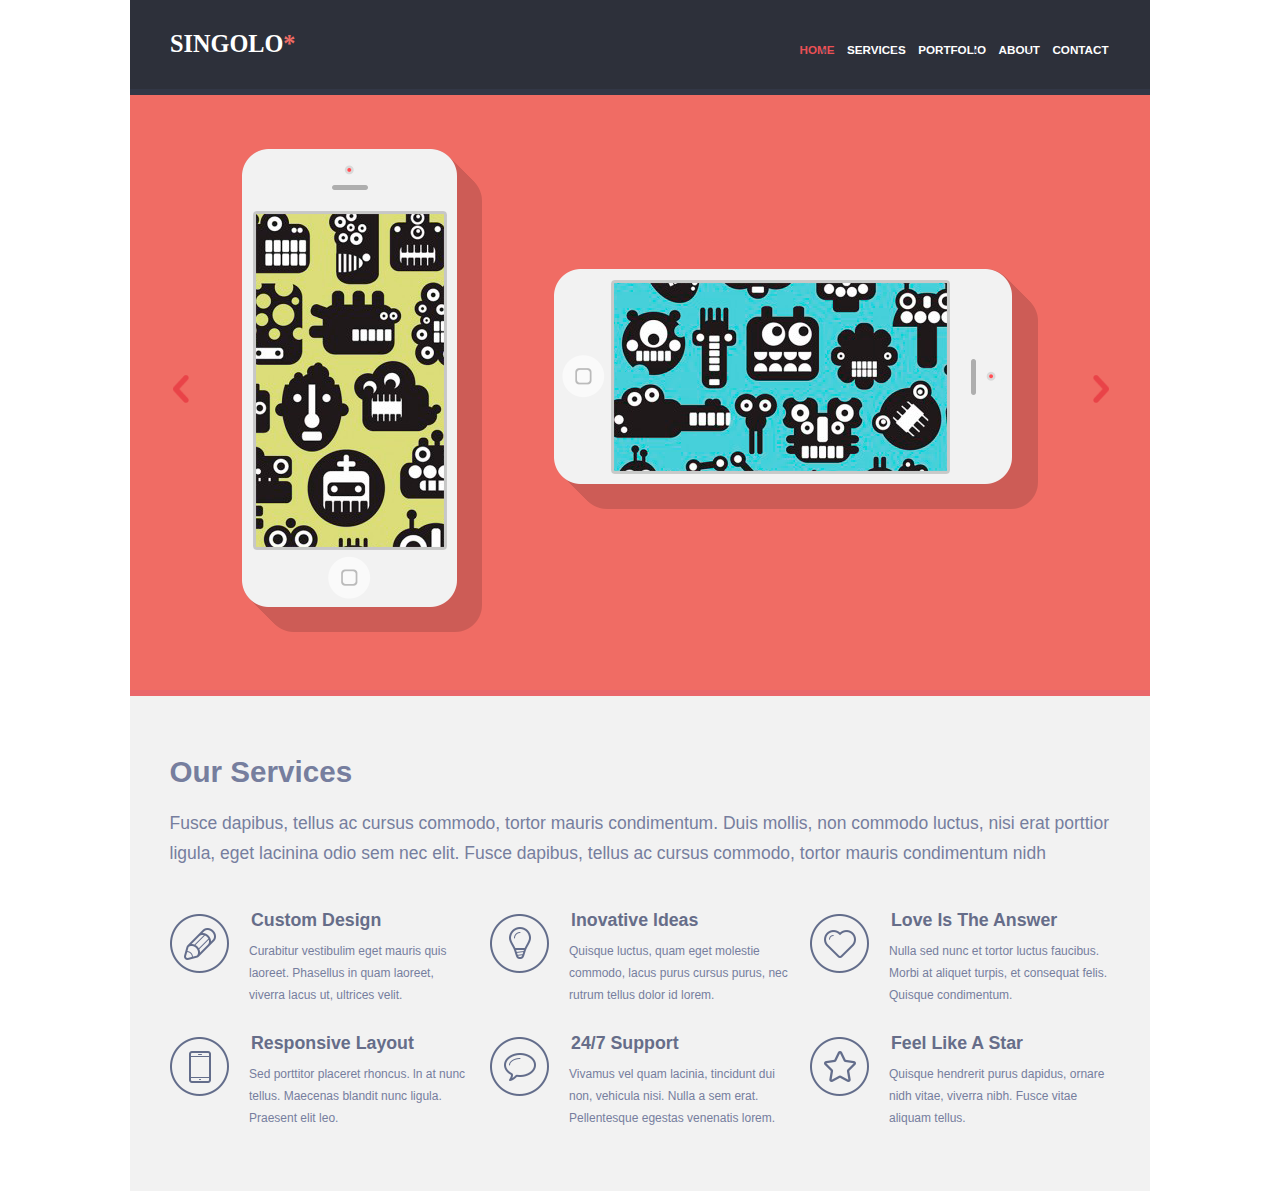
==== index.html @ 581e667b "init: start singolo 1" ====
<!DOCTYPE html>
<html lang="en">

<head>
	<meta charset="UTF-8">
	<meta name="viewport" content="width=device-width, initial-scale=1.0">
	<title>Singolo</title>
	<link rel="stylesheet" href="./style.css">
</head>

<body>
	<header class="header">
		<div class="logo">
			<h1>
				Singolo<span>*</span>
			</h1>
		</div>
		<menu class="nav">
			<li>home</li>
			<li><span>services</span></li>
			<li><span>portfolio</span></li>
			<li><span>about</span></li>
			<li><span>contact</span></li>
		</menu>
	</header>
	<div class="borderTop"></div>
	<section class="slider">
		<img src="./assets/img/chevLeft.png" alt="/" class="clik">
		<div class="iPhone">
			<img src="./assets/img/iPhone Vertical.png" alt="iPhone" class="iPhone1">
			<img src="./assets/img/iPhone Horizontal.png" alt="iPhone2" class="iPhone2">
		</div>
		<img src="./assets/img/chev.png" alt="/" class="clik clikR">
	</section>
	<div class="borderMiddle"></div>
	<section class="servicesAdvantage">
		<div class="services">
			<h2>Our Services</h2>
			<div>
				<p>Fusce dapibus, tellus ac cursus commodo, tortor mauris condimentum. Duis mollis,
					non commodo luctus, nisi erat porttior ligula, eget lacinina odio sem nec elit. Fusce
					dapibus, tellus ac cursus commodo, tortor mauris condimentum nidh
				</p>
			</div>
		</div>
		<div class="advantage">
			<div>
				<div class="itemAdvantage itemLeft"><img src="./assets/img/Pen.png" alt="">
					<div>
						<h3>Custom Design</h3>
						<p>Curabitur vestibulim eget mauris quis laoreet. Phasellus in quam laoreet, viverra lacus ut, ultrices velit.
						</p>
					</div>
				</div>
				<div class="itemAdvantage itemLeft"><img src="./assets/img/Phone.png" alt="">
					<div>
						<h3>Responsive Layout</h3>
						<p>Sed porttitor placeret rhoncus. ln at nunc tellus. Maecenas blandit nunc ligula. Praesent elit leo.
						</p>
					</div>
				</div>
			</div>
			<div>
				<div class="itemAdvantage itemMiddle"><img src="./assets/img/Bulb.png" alt="">
					<div>
						<h3>lnovative ldeas</h3>
						<p>Quisque luctus, quam eget molestie commodo, lacus purus cursus purus, nec rutrum tellus dolor id lorem.
						</p>
					</div>
				</div>
				<div class="itemAdvantage itemMiddle"><img src="./assets/img/Bubble.png" alt="">
					<div>
						<h3>24/7 Support</h3>
						<p>Vivamus vel quam lacinia, tincidunt dui non, vehicula nisi. Nulla a sem erat. Pellentesque egestas venenatis lorem.
						</p>
					</div>
				</div>
			</div>
			<div>
				<div class="itemAdvantage itemRight"><img src="./assets/img/Heart.png" alt="">
					<div>
						<h3>Love ls The Answer</h3>
						<p>Nulla sed nunc et tortor luctus faucibus. Morbi at aliquet turpis, et consequat felis. Quisque condimentum.
						</p>
					</div>
				</div>
				<div class="itemAdvantage itemRight"><img src="./assets/img/Star.png" alt="">
					<div>
						<h3>Feel Like A Star</h3>
						<p>Quisque hendrerit purus dapidus, ornare nidh  vitae,  viverra nibh. Fusce vitae aliquam tellus.
						</p>
					</div>
				</div>
			</div>
	</section>
	<div class="borderBottom"></div>
</body>

</html>
---- style.css ----
body {
	margin: 0 auto;
	padding: 0px;
	max-width: 1020px;
}

.header {
	align-items: center;
	background: #2d303a;
	display: flex;
	justify-content: space-between;
	height: 89px;
	width: 100%;
}

.logo {
	display: flex;
	color: white;
	margin: 0px;
	text-transform: uppercase;
	font-size: 24.4902px;
	font-family: 'Lato', sans-serif;
	padding-left: 40px;
	padding-bottom: 2px;
	font-style: normal;
	font-weight: bold;
}

.logo h1 {

	width: 155.41px;
	height: 20px;
	left: 42px;
	top: 41.74px;
	padding-top: 15px;
	font-family: Lato;
	font-size: 24.2902px;
	line-height: 6px;
}

.logo h1 span {
	color: #F06C64;
}

.nav {
	font-family: 'Open Sans', sans-serif;
	text-align: justify;
	display: flex;
	text-transform: uppercase;
	font-size: 11.6593px;
	padding-right: 40px;
	line-height: 7px;
}

.nav li {
	padding-right: 1.5px;
	color: #494E62;
	font-weight: bold;
	padding-top: 10px;
	padding-left: 11px;
}

.nav li span {
	color: #ffffff;
}
.nav li:hover{
	color: red;
	cursor: pointer;
}

li:first-child {
	list-style-type: none;
	color: #EB5055;
}

.borderTop {
	border-bottom: 6px solid #323746;
}

.borderMiddle {
	border-bottom: 6px solid #ea676b;
}
.borderBottom{
	border-bottom: 6px solid #ffffff;
}

.slider {
	display: flex;
	width: 100%;
	height: 595px;
	background: #f06c64;
}

.clik {
	padding-left: 43px;
	padding-top: 280px;
	width: 16px;
	height: 28px;
}
.clik:hover{
	cursor: pointer;
}
.clikR {
	padding-left: 55px;
}
.clikR:hover{
	cursor: pointer;
}

.iPhone1 {
	padding-top: 54px;
	padding-left: 53px;
}

.iPhone2 {
	padding-left: 68px;
	padding-bottom: 123px;
}

.servicesAdvantage {
	height: 495px;
	background: #F2F2F2;
}

.services {
	text-overflow: ellipsis;
	height: 150px;
	padding: 34px;
	padding-left: 39.5px;
	padding-bottom: 27.5px;
}

.services h2 {
	padding-top: 25px;
	margin: 0px auto;
	font-size: 29.6188px;
	font-family: 'Lato', sans-serif;
	color: #767E9E;
}

.services p {
	margin: 0px auto;
	padding-top: 19px;
	font-family: 'Lato', sans-serif;
	font-size: 17.5px;
	color: #767E9E;
	line-height: 30px;
}


.advantage {
	height: 282px;
	display: flex;
}


.itemAdvantage {
	overflow: hidden;
    text-overflow: ellipsis;
    display: -webkit-box;
    -webkit-line-clamp: 2;
    -webkit-box-orient: vertical;
	text-overflow: ellipsis;
	padding-left: 30px;
	display: flex;
	width: 300px;
	height: 92px;
	margin-bottom: 29px;
}

.itemAdvantage h3 {
	letter-spacing: 0em;
	font-family: 'Lato', sans-serif;
	margin: 0 auto;
	font-size: 17.7713px;
	color: #666D89;
	padding-left: 22px;
}

.itemAdvantage p {
	font-family: 'Lato', sans-serif;
	margin: 0px auto;
	color: #767E9E;
	font-size: 12px;
	line-height: 22px;
	padding-top: 9px;
	padding-left: 20px;
}

.itemLeft {
	padding-top: 2px;
	padding-left: 40px;
}

.itemMiddle {
	padding-top: 2px;
	padding-left: 20px;
}

.itemRight {
	padding-top: 2px;
	padding-left: 20px;
}

.itemAdvantage img {
	padding-top: 4px;
	padding-bottom: 58.5px;
	width: 59px;
	height: 59px;
}
@font-face{
	font-family: "Lato";
	src: url("/assets/fonts/Lato/Lato-Black.ttf") format("ttf")
}
@font-face{
	font-family: "Lato";
	src: url("/assets/fonts/Open_Sans/OpenSans-Bold.ttf") format("ttf")
}
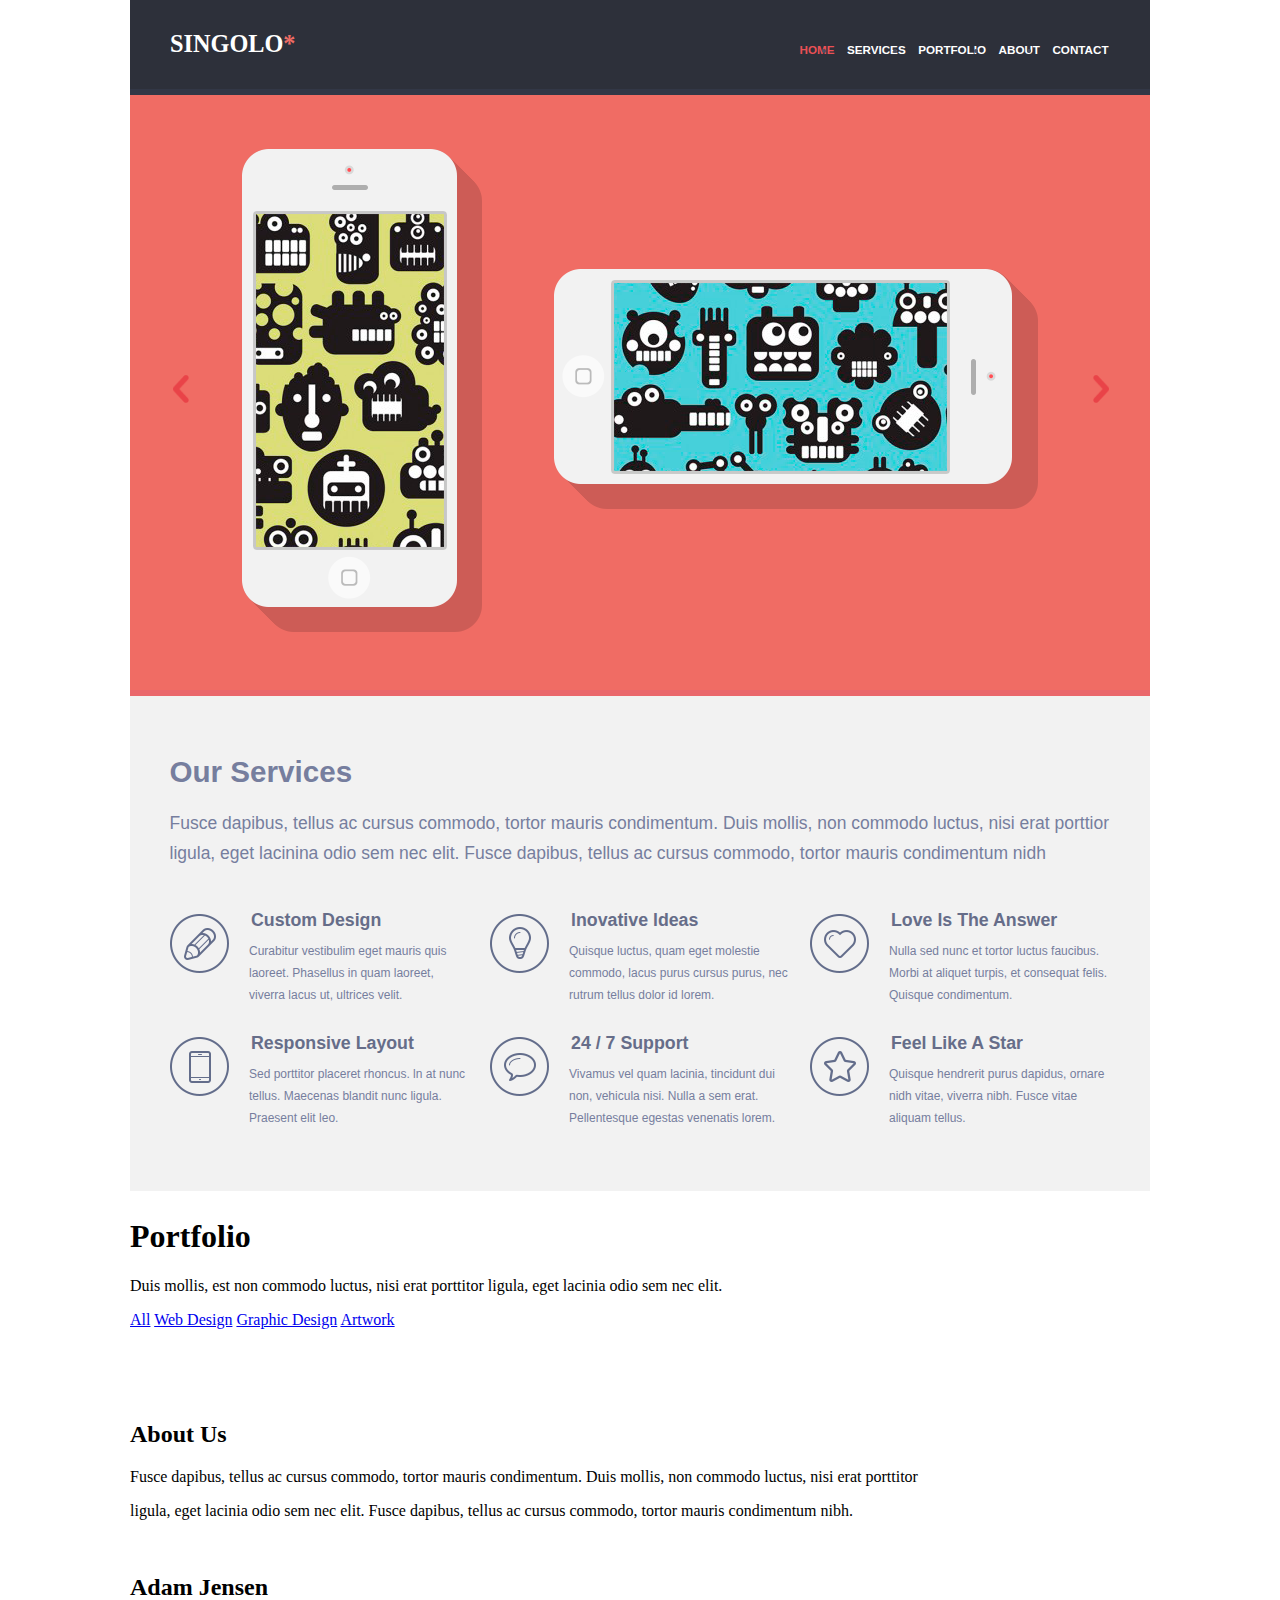
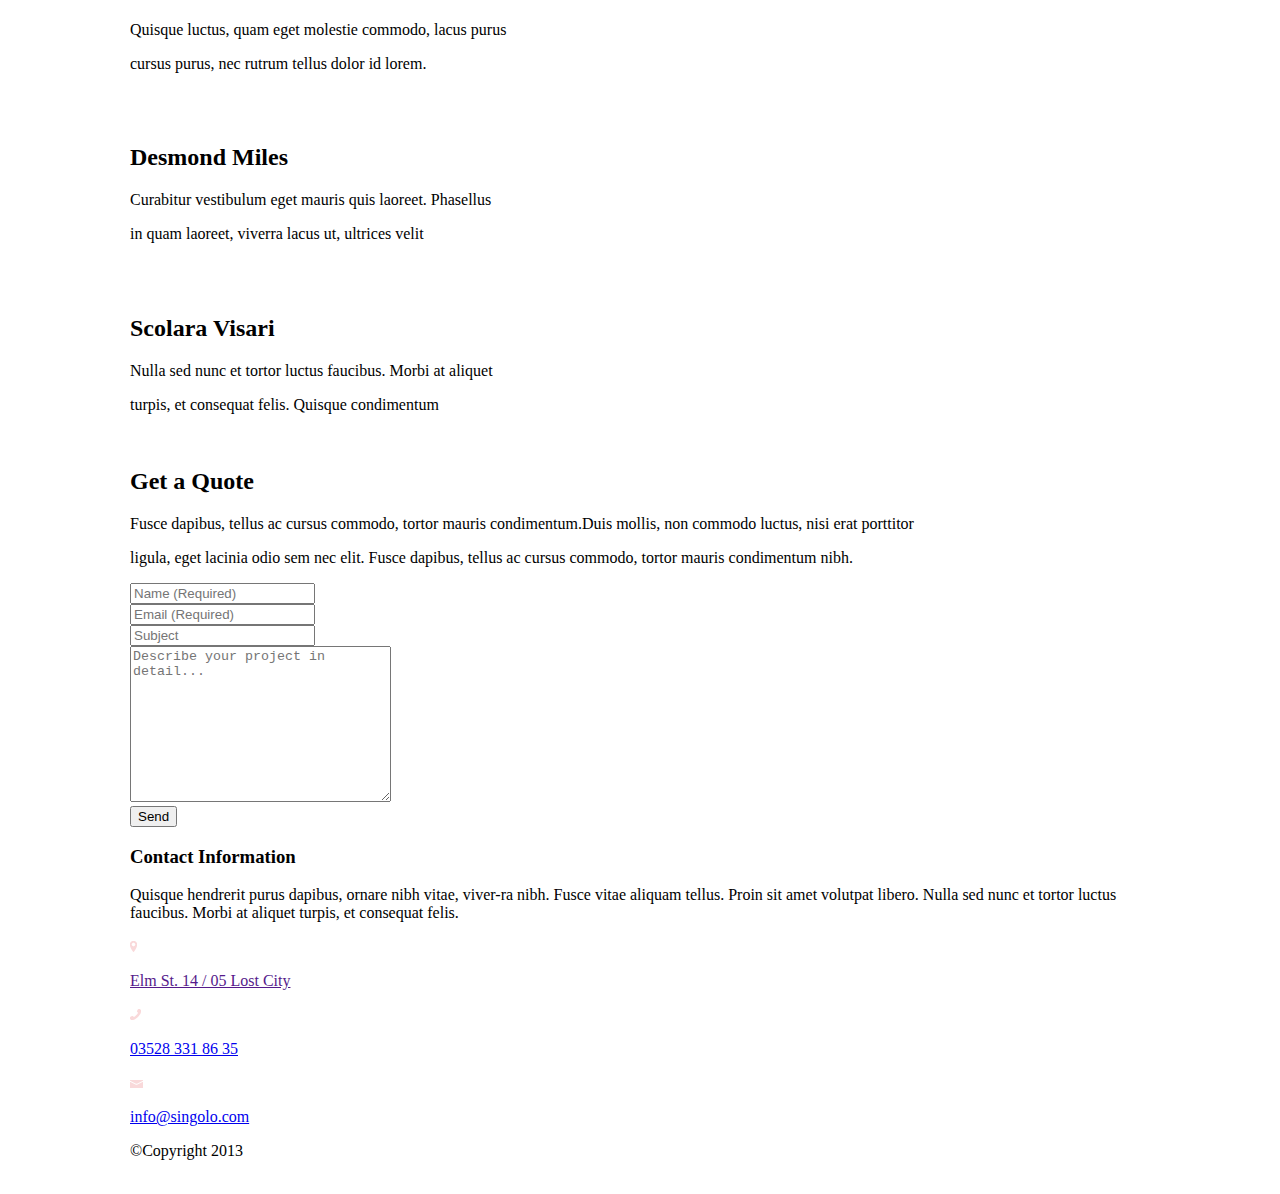
==== commit e6913c62: "fix: link css" ====
--- a/index.html
+++ b/index.html
@@ -2,98 +2,265 @@
 <html lang="en">
 
 <head>
-	<meta charset="UTF-8">
-	<meta name="viewport" content="width=device-width, initial-scale=1.0">
-	<title>Singolo</title>
-	<link rel="stylesheet" href="./style.css">
+    <meta charset="UTF-8">
+    <link rel="stylesheet" href="style.css">
+    <meta name="viewport" content="width=device-width, initial-scale=1.0">
+    <title>Document</title>
 </head>
 
 <body>
-	<header class="header">
-		<div class="logo">
-			<h1>
-				Singolo<span>*</span>
-			</h1>
-		</div>
-		<menu class="nav">
-			<li>home</li>
-			<li><span>services</span></li>
-			<li><span>portfolio</span></li>
-			<li><span>about</span></li>
-			<li><span>contact</span></li>
-		</menu>
+    <header class="header">
+        <div class="logo">
+            <h1>
+                Singolo<span>*</span>
+            </h1>
+        </div>
+        <menu class="nav">
+            <li>home</li>
+            <li><span>services</span></li>
+            <li><span>portfolio</span></li>
+            <li><span>about</span></li>
+            <li><span>contact</span></li>
+        </menu>
+    </header>
+    <div class="borderTop"></div>
+    <section class="slider">
+        <img src="./assets/img/chevLeft.png" alt="/" class="clik">
+        <div class="iPhone">
+            <img src="./assets/img/iPhone Vertical.png" alt="iPhone" class="iPhone1">
+            <img src="./assets/img/iPhone Horizontal.png" alt="iPhone2" class="iPhone2">
+        </div>
+        <img src="./assets/img/chev.png" alt="/" class="clik clikR">
+    </section>
+    <div class="borderMiddle"></div>
+    <section class="servicesAdvantage">
+        <div class="services">
+            <h2>Our Services</h2>
+            <div>
+                <p>Fusce dapibus, tellus ac cursus commodo, tortor mauris condimentum. Duis mollis,
+                    non commodo luctus, nisi erat porttior ligula, eget lacinina odio sem nec elit. Fusce
+                    dapibus, tellus ac cursus commodo, tortor mauris condimentum nidh
+                </p>
+            </div>
+        </div>
+        <div class="advantage">
+            <div>
+                <div class="itemAdvantage itemLeft"><img src="./assets/img/Pen.png" alt="">
+                    <div>
+                        <h3>Custom Design</h3>
+                        <p>Curabitur vestibulim eget mauris quis laoreet. Phasellus in quam laoreet, viverra lacus ut,
+                            ultrices velit.</p>
+                    </div>
+                </div>
+                <div class="itemAdvantage itemLeft"><img src="./assets/img/Phone.png" alt="">
+                    <div>
+                        <h3>Responsive Layout</h3>
+                        <p>Sed porttitor placeret rhoncus. ln at nunc tellus. Maecenas blandit nunc ligula. Praesent
+                            elit leo.
+                        </p>
+                    </div>
+                </div>
+            </div>
+            <div>
+                <div class="itemAdvantage itemMiddle"><img src="./assets/img/Bulb.png" alt="">
+                    <div>
+                        <h3>lnovative ldeas</h3>
+                        <p>Quisque luctus, quam eget molestie commodo, lacus purus cursus purus, nec rutrum tellus dolor
+                            id lorem.
+                        </p>
+                    </div>
+                </div>
+                <div class="itemAdvantage itemMiddle"><img src="./assets/img/Bubble.png" alt="">
+                    <div>
+                        <h3>24 / 7 Support</h3>
+                        <p>Vivamus vel quam lacinia, tincidunt dui non, vehicula nisi. Nulla a sem erat. Pellentesque
+                            egestas venenatis lorem.
+                        </p>
+                    </div>
+                </div>
+            </div>
+            <div>
+                <div class="itemAdvantage itemRight"><img src="./assets/img/Heart.png" alt="">
+                    <div>
+                        <h3>Love ls The Answer</h3>
+                        <p>Nulla sed nunc et tortor luctus faucibus. Morbi at aliquet turpis, et consequat felis.
+                            Quisque condimentum.
+                        </p>
+                    </div>
+                </div>
+                <div class="itemAdvantage itemRight"><img src="./assets/img/Star.png" alt="">
+                    <div>
+                        <h3>Feel Like A Star</h3>
+                        <p>Quisque hendrerit purus dapidus, ornare nidh vitae, viverra nibh. Fusce vitae aliquam tellus.
+                        </p>
+                    </div>
+                </div>
+            </div>
+    </section>
+    <div class="borderBottom"></div>
+    <header class="headerPortfolio">
+		<div class="headerPortfolioText">
+			<h1>Portfolio</h1>
+			<p>
+				Duis mollis, est non commodo luctus, nisi erat <span>porttitor ligula, eget lacinia odio</span>
+				<span>sem nec elit.</span>
+			</p>
+		</div>
+		<nav class="navheader">
+			<a href="#" class="item1">All</a>
+			<a href="#" class="item2">Web Design</a>
+			<a href="#" class="item3">Graphic Design</a>
+			<a href="#" class="item4">Artwork</a>
+		</nav>
 	</header>
-	<div class="borderTop"></div>
-	<section class="slider">
-		<img src="./assets/img/chevLeft.png" alt="/" class="clik">
-		<div class="iPhone">
-			<img src="./assets/img/iPhone Vertical.png" alt="iPhone" class="iPhone1">
-			<img src="./assets/img/iPhone Horizontal.png" alt="iPhone2" class="iPhone2">
-		</div>
-		<img src="./assets/img/chev.png" alt="/" class="clik clikR">
+	<section class="work">
+		<div class="section1">
+			<img src="./assets/img-singolo2/Project.png" alt="" class="itemWork1">
+			<img src="./assets/img-singolo2/Image.png" alt="" class="itemWork">
+			<img src="./assets/img-singolo2/Image2.png" alt="" class="itemWork">
+		</div>
+		<div class="section2">
+			<img src="/assets/img-singolo2/Image3.png" alt="" class="itemWork1">
+			<img src="/assets/img-singolo2/Image4.png" alt="" class="itemWork">
+			<img src="/assets/img-singolo2/Image5.png" alt="" class="itemWork">
+		</div>
+		<div class="section3">
+			<img src="./assets/img-singolo2/Image6.png" alt="" class="itemWork2">
+			<img src="./assets/img-singolo2/Image7.png" alt="" class="itemWork">
+			<img src="./assets/img-singolo2/Image8.png" alt="" class="itemWork">
+		</div>
+		<div class="section4">
+			<img src="./assets/img-singolo2/Image9.png" alt="" class="itemWork3">
+			<img src="./assets/img-singolo2/Image10.png" alt="" class="itemWork">
+			<img src="./assets/img-singolo2/Image11.png" alt="" class="itemWork">
+		</div>
 	</section>
-	<div class="borderMiddle"></div>
-	<section class="servicesAdvantage">
-		<div class="services">
-			<h2>Our Services</h2>
-			<div>
-				<p>Fusce dapibus, tellus ac cursus commodo, tortor mauris condimentum. Duis mollis,
-					non commodo luctus, nisi erat porttior ligula, eget lacinina odio sem nec elit. Fusce
-					dapibus, tellus ac cursus commodo, tortor mauris condimentum nidh
-				</p>
+	<div class="itemBottom"></div>
+	<div class="midBorder"></div>
+	<section class="we">
+		<header class="aboutUs">
+			<h2>About Us</h2>
+			<p class="p1">Fusce dapibus, tellus ac cursus commodo, tortor mauris condimentum. <span>Duis mollis, non
+					commodo luctus, nisi erat porttitor</span></p>
+			<p class="p2"> ligula, eget lacinia odio sem nec elit. <span>Fusce dapibus, tellus ac cursus commodo,</span>
+				<span>tortor mauris condimentum nibh.</span> </p>
+		</header>
+		<article class="vc">
+			<div class="itemLeft1">
+				<img src="./assets/img-singolo2/Adam.png" alt="" class="photo">
+				<h2>Adam Jensen</h2>
+				<p class="pTop">Quisque luctus, quam eget molestie commodo, <span>lacus purus</span></p>
+				<p class="pBottom">cursus purus, nec rutrum tellus dolor id lorem.</p>
+				<img src="./assets/img-singolo2/Facebook.png" alt="" class="social">
+				<img src="./assets/img-singolo2/Google.png" alt="" class="social">
+				<img src="./assets/img-singolo2/Twitter.png" alt="" class="social">
+				<img src="./assets/img-singolo2/LinkedIn.png" alt="" class="social">
 			</div>
-		</div>
-		<div class="advantage">
-			<div>
-				<div class="itemAdvantage itemLeft"><img src="./assets/img/Pen.png" alt="">
-					<div>
-						<h3>Custom Design</h3>
-						<p>Curabitur vestibulim eget mauris quis laoreet. Phasellus in quam laoreet, viverra lacus ut, ultrices velit.
-						</p>
-					</div>
-				</div>
-				<div class="itemAdvantage itemLeft"><img src="./assets/img/Phone.png" alt="">
-					<div>
-						<h3>Responsive Layout</h3>
-						<p>Sed porttitor placeret rhoncus. ln at nunc tellus. Maecenas blandit nunc ligula. Praesent elit leo.
-						</p>
-					</div>
+			<div class="itemMid2">
+				<img src="./assets/img-singolo2/Desmond.png" alt="" class="photo">
+				<h2>Desmond Miles</h2>
+				<p class="pTop">Curabitur vestibulum eget mauris quis laoreet. Phasellus</p>
+				<p class="pBottom"> in quam laoreet, viverra lacus ut, ultrices velit</p>
+				<div class="container">
+					<img src="./assets/img-singolo2/Facebook.png" alt="" class="social">
+					<img src="./assets/img-singolo2/Google.png" alt="" class="social">
+					<img src="./assets/img-singolo2/Twitter.png" alt="" class="social">
+					<img src="./assets/img-singolo2/LinkedIn.png" alt="" class="social">
 				</div>
 			</div>
-			<div>
-				<div class="itemAdvantage itemMiddle"><img src="./assets/img/Bulb.png" alt="">
-					<div>
-						<h3>lnovative ldeas</h3>
-						<p>Quisque luctus, quam eget molestie commodo, lacus purus cursus purus, nec rutrum tellus dolor id lorem.
-						</p>
-					</div>
-				</div>
-				<div class="itemAdvantage itemMiddle"><img src="./assets/img/Bubble.png" alt="">
-					<div>
-						<h3>24/7 Support</h3>
-						<p>Vivamus vel quam lacinia, tincidunt dui non, vehicula nisi. Nulla a sem erat. Pellentesque egestas venenatis lorem.
-						</p>
-					</div>
+			<div class="itemRight3">
+				<img src="./assets/img-singolo2/Scolara.png" alt="" class="photo">
+				<h2>Scolara Visari</h2>
+				<p class="pTop">Nulla sed nunc et tortor luctus faucibus. Morbi at aliquet</p>
+				<p class="pBottom">turpis, et consequat felis. Quisque condimentum</p>
+				<div class="container">
+					<img src="./assets/img-singolo2/Facebook.png" alt="" class="social">
+					<img src="./assets/img-singolo2/Google.png" alt="" class="social">
+					<img src="./assets/img-singolo2/Twitter.png" alt="" class="social">
+					<img src="./assets/img-singolo2/LinkedIn.png" alt="" class="social">
 				</div>
 			</div>
-			<div>
-				<div class="itemAdvantage itemRight"><img src="./assets/img/Heart.png" alt="">
-					<div>
-						<h3>Love ls The Answer</h3>
-						<p>Nulla sed nunc et tortor luctus faucibus. Morbi at aliquet turpis, et consequat felis. Quisque condimentum.
-						</p>
-					</div>
-				</div>
-				<div class="itemAdvantage itemRight"><img src="./assets/img/Star.png" alt="">
-					<div>
-						<h3>Feel Like A Star</h3>
-						<p>Quisque hendrerit purus dapidus, ornare nidh  vitae,  viverra nibh. Fusce vitae aliquam tellus.
-						</p>
-					</div>
-				</div>
-			</div>
+		</article>
 	</section>
-	<div class="borderBottom"></div>
+    <div class="bottomBorder"></div>
+    <section class="formFooter">
+        <div footerHeader>
+            <h2>Get a Quote</h2>
+            <p>Fusce dapibus, tellus ac cursus commodo, tortor mauris condimentum.Duis mollis, non commodo luctus, nisi
+                erat porttitor</p>
+            <p class="text"> ligula, eget lacinia odio sem nec elit. Fusce dapibus, tellus ac cursus commodo, tortor
+                mauris
+                condimentum nibh.
+            </p>
+        </div>
+        <section class="form">
+            <form>
+                <div class="group">
+                    <label for="name" class="form-label"></label>
+                    <input name="name" id="name" type="text" class="form-input" placeholder="Name (Required)" value="">
+                </div>
+                <div class="form-group">
+                    <label for="email" class="form-label"></label>
+                    <input name="email" id="email" type="email" class="form-input" placeholder="Email (Required)"
+                        value="">
+                </div>
+                <div class="form-group">
+                    <label for="text" class="form-label"></label>
+                    <input name="subject" id="subject" type="text" class="form-input" placeholder="Subject" value="">
+                </div>
+                <div class="form-group">
+                    <label for="message" class="form-label"></label>
+                    <textarea name="message" id="message" type="text" class="form-input textMessage"
+                        placeholder="Describe your project in detail..." class="form-message" name="" id="" cols="30"
+                        rows="10"></textarea>
+                </div>
+                <div class="submit">
+                    <input class="form-submit" type="submit" value="Send">
+                </div>
+            </form>
+            <div class="contact">
+                <div class="text">
+                    <h3>Contact Information</h3>
+                    <p>Quisque hendrerit purus dapibus, ornare nibh vitae, viver-ra nibh. Fusce vitae aliquam tellus.
+                        Proin sit amet volutpat libero. Nulla sed nunc et
+                        tortor luctus faucibus. Morbi at aliquet turpis, et consequat felis.
+                    </p>
+                </div>
+                <div class="textContact">
+                    <div class="conteiner">
+                        <a href="">
+                            <img src="./assets/img-singolo3/locationmin.png" alt="#">
+                            <p>Elm St. 14 / 05 Lost City</p>
+                        </a>
+                    </div>
+                    <div class="phonemin1 ">
+                        <a href="tel:03528 331 86 35" alt="tel">
+                            <img src="./assets/img-singolo3/phonemin.png" alt="#" class="phonemin2">
+                            <p>03528 331 86 35</p>
+                        </a>
+                    </div>
+                    <div class="mailmin1">
+                    <a href="mailto:info@singolo.com" alt="mail">
+                        <img src="./assets/img-singolo3/mailmin.png" alt="#" class="mailmin2">
+                        <p>info@singolo.com</p>
+                    </a>
+                    </div>
+                </div>
+            </div>
+        </section>
+    </section>
+    <div class="endFooter"></div>
+    <footer class="footer">
+        <div class="text">
+            <p>&#169;Copyright 2013</p>
+        </div>
+        <div class="social">
+            <img src="./assets/img-singolo2/Facebook.png" alt="">
+            <img src="./assets/img-singolo2/Google.png" alt="">
+            <img src="./assets/img-singolo2/Twitter.png" alt="">
+            <img src="./assets/img-singolo2/LinkedIn.png" alt="">
+        </div>
+    </footer>
 </body>
 
 </html>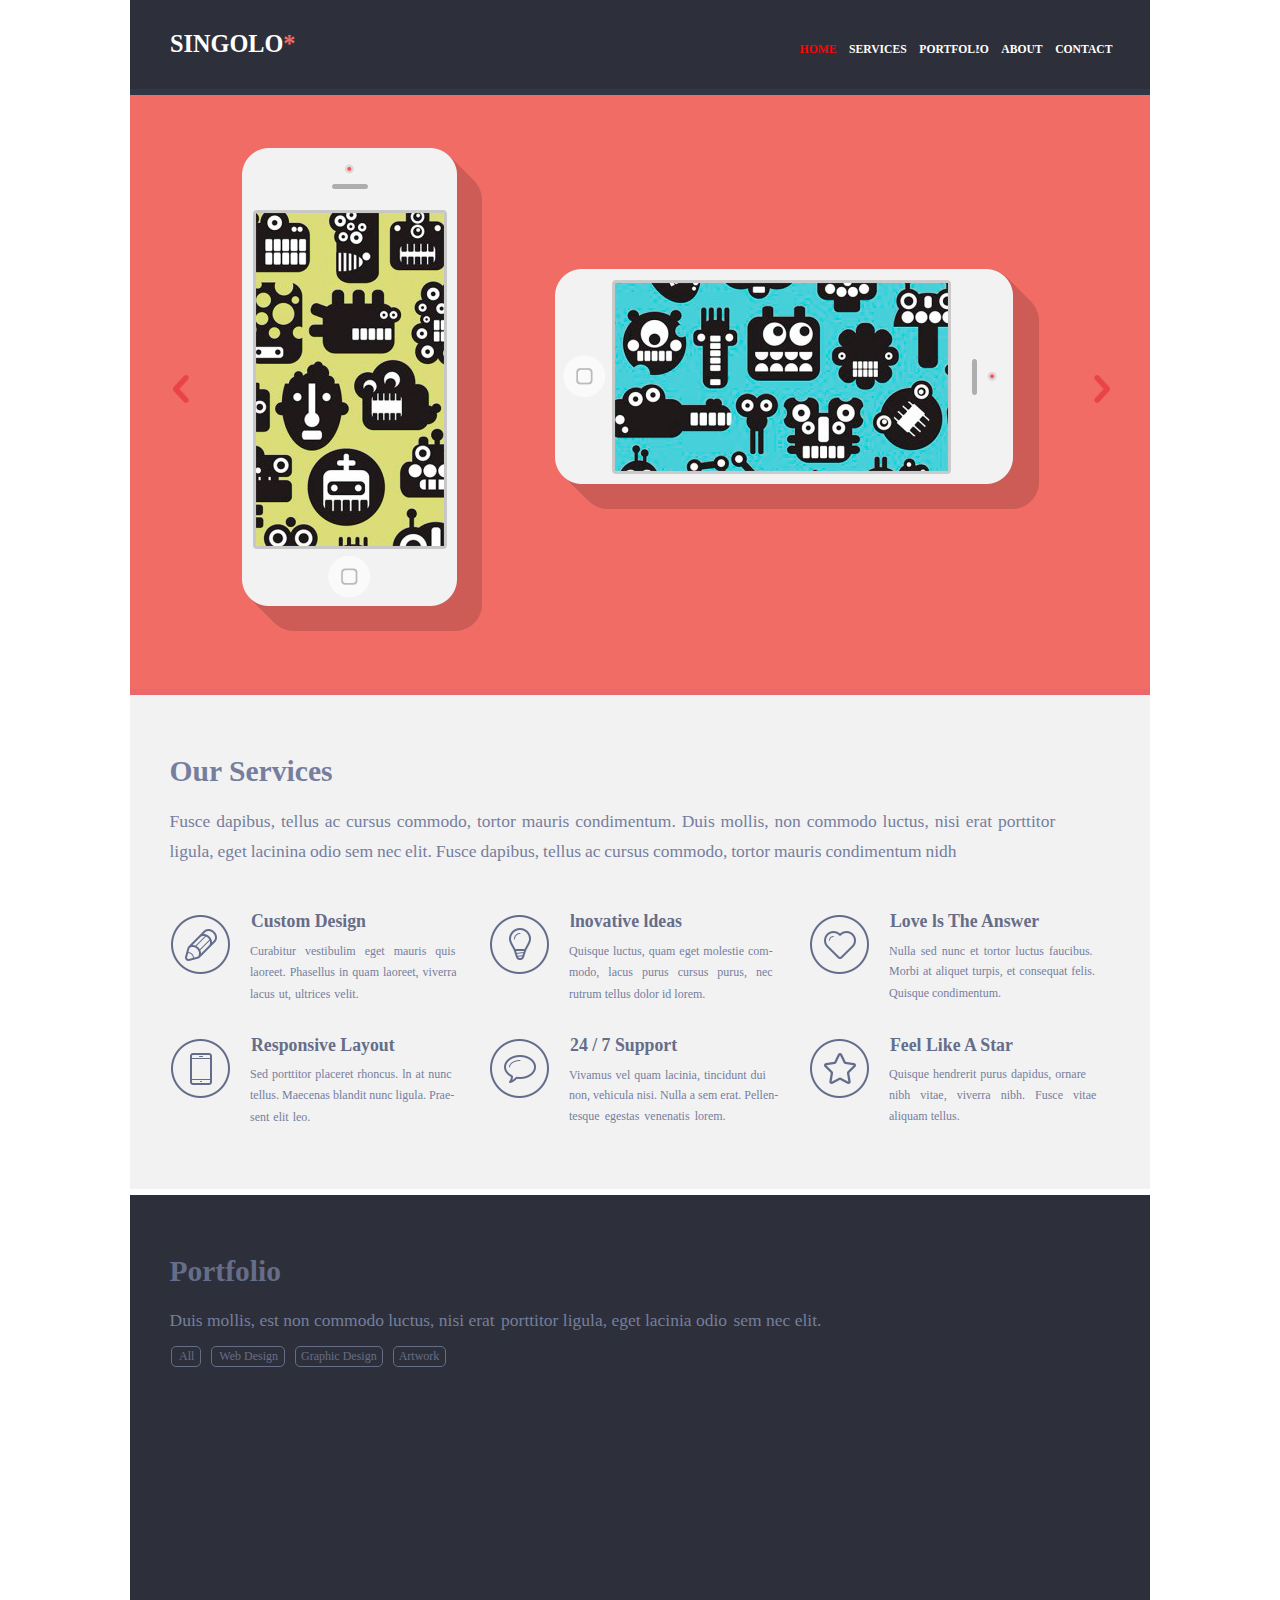
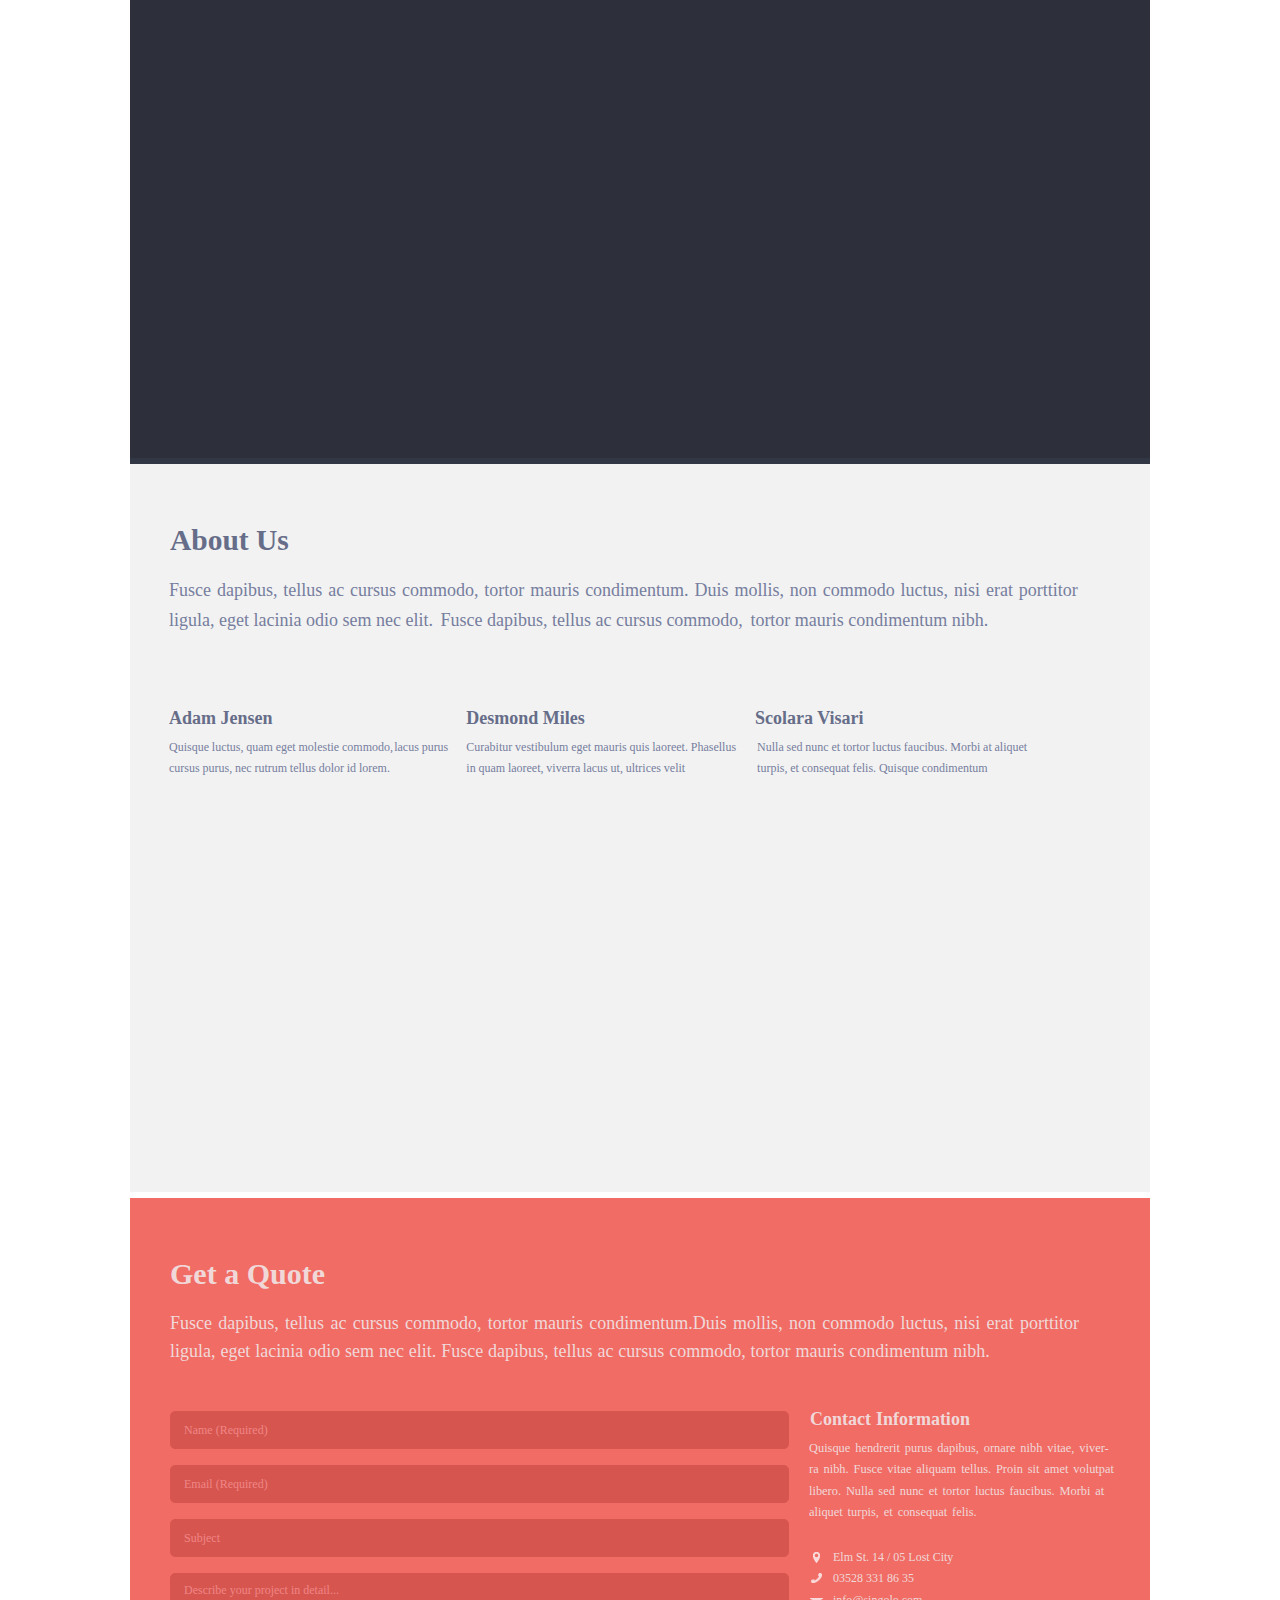
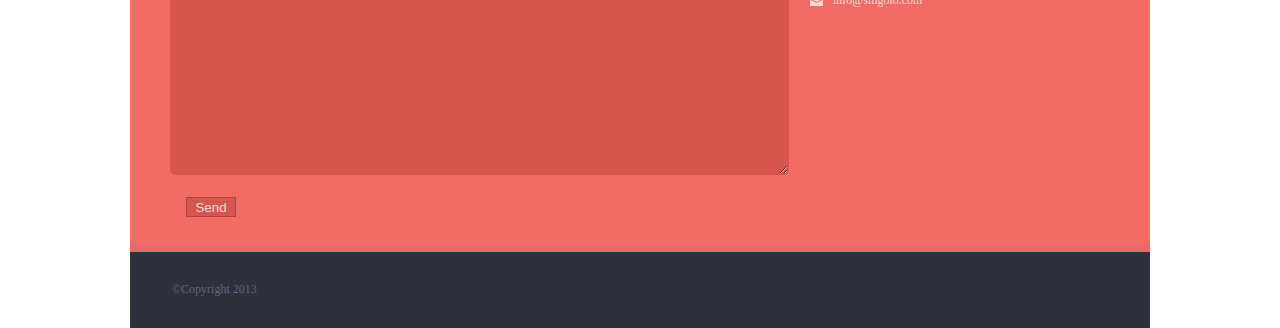
==== commit 1770160a: "fix: .work" ====
--- a/index.html
+++ b/index.html
@@ -37,9 +37,10 @@
         <div class="services">
             <h2>Our Services</h2>
             <div>
-                <p>Fusce dapibus, tellus ac cursus commodo, tortor mauris condimentum. Duis mollis,
-                    non commodo luctus, nisi erat porttior ligula, eget lacinina odio sem nec elit. Fusce
-                    dapibus, tellus ac cursus commodo, tortor mauris condimentum nidh
+                <p class="pTop">Fusce dapibus, tellus ac cursus commodo, tortor mauris condimentum. Duis mollis,
+                    non commodo luctus, nisi erat porttitor </p>
+                <p class="pBottom">ligula, eget lacinina odio sem nec elit. Fusce
+                    dapibus, tellus ac cursus commodo, tortor mauris condimentum nidh</p>
                 </p>
             </div>
         </div>
@@ -48,15 +49,17 @@
                 <div class="itemAdvantage itemLeft"><img src="./assets/img/Pen.png" alt="">
                     <div>
                         <h3>Custom Design</h3>
-                        <p>Curabitur vestibulim eget mauris quis laoreet. Phasellus in quam laoreet, viverra lacus ut,
-                            ultrices velit.</p>
+                        <p class="pTop">Curabitur vestibulim eget mauris quis </p>
+                        <p class="pMid">laoreet. Phasellus in quam laoreet, viverra</p>
+                        <p class="pBottom">lacus ut, ultrices velit.</p>
                     </div>
                 </div>
                 <div class="itemAdvantage itemLeft"><img src="./assets/img/Phone.png" alt="">
                     <div>
                         <h3>Responsive Layout</h3>
-                        <p>Sed porttitor placeret rhoncus. ln at nunc tellus. Maecenas blandit nunc ligula. Praesent
-                            elit leo.
+                        <p class="pTop1">Sed porttitor placeret rhoncus. ln at nunc </p>
+                        <p class="pMid1">tellus. Maecenas blandit nunc ligula. Prae-</p>
+                        <p class="pBottom1"> sent elit leo.</p>
                         </p>
                     </div>
                 </div>
@@ -65,123 +68,125 @@
                 <div class="itemAdvantage itemMiddle"><img src="./assets/img/Bulb.png" alt="">
                     <div>
                         <h3>lnovative ldeas</h3>
-                        <p>Quisque luctus, quam eget molestie commodo, lacus purus cursus purus, nec rutrum tellus dolor
-                            id lorem.
+                        <p class="pTop2">Quisque luctus, quam eget molestie com-</p>
+                        <p class="pMid2"> modo, lacus purus cursus purus, nec </p>
+                        <p class="pBottom2"> rutrum tellus dolor id lorem.</p>
+                    </div>
+                </div>
+                <div class="itemAdvantage itemMiddle"><img src="./assets/img/Bubble.png" alt="">
+                    <div>
+                        <h3>24 / 7 Support</h3>
+                        <p class="pTop3">Vivamus vel quam lacinia, tincidunt dui</p>
+                        <p class="pMid3"> non, vehicula nisi. Nulla a sem erat. Pellen-</p>
+                        <p class="pBottom3"> tesque egestas venenatis lorem.</p>
+                    </div>
+                </div>
+            </div>
+            <div>
+                <div class="itemAdvantage itemRight"><img src="./assets/img/Heart.png" alt="">
+                    <div>
+                        <h3>Love ls The Answer</h3>
+                        <p class="pTop4">Nulla sed nunc et tortor luctus faucibus.</p>
+                        <p class="pMid4"> Morbi at aliquet turpis, et consequat felis.</p>
+                        <p class="pBottom4"> Quisque condimentum.</p>
                         </p>
                     </div>
                 </div>
-                <div class="itemAdvantage itemMiddle"><img src="./assets/img/Bubble.png" alt="">
-                    <div>
-                        <h3>24 / 7 Support</h3>
-                        <p>Vivamus vel quam lacinia, tincidunt dui non, vehicula nisi. Nulla a sem erat. Pellentesque
-                            egestas venenatis lorem.
-                        </p>
-                    </div>
-                </div>
-            </div>
-            <div>
-                <div class="itemAdvantage itemRight"><img src="./assets/img/Heart.png" alt="">
-                    <div>
-                        <h3>Love ls The Answer</h3>
-                        <p>Nulla sed nunc et tortor luctus faucibus. Morbi at aliquet turpis, et consequat felis.
-                            Quisque condimentum.
-                        </p>
-                    </div>
-                </div>
                 <div class="itemAdvantage itemRight"><img src="./assets/img/Star.png" alt="">
                     <div>
                         <h3>Feel Like A Star</h3>
-                        <p>Quisque hendrerit purus dapidus, ornare nidh vitae, viverra nibh. Fusce vitae aliquam tellus.
-                        </p>
+                        <p class="pTop5">Quisque hendrerit purus dapidus, ornare </p>
+                        <p class="pMid5"> nibh vitae, viverra nibh. Fusce vitae </p>
+                        <p class="pBottom5">aliquam tellus.</p>
                     </div>
                 </div>
             </div>
     </section>
     <div class="borderBottom"></div>
     <header class="headerPortfolio">
-		<div class="headerPortfolioText">
-			<h1>Portfolio</h1>
-			<p>
-				Duis mollis, est non commodo luctus, nisi erat <span>porttitor ligula, eget lacinia odio</span>
-				<span>sem nec elit.</span>
-			</p>
-		</div>
-		<nav class="navheader">
-			<a href="#" class="item1">All</a>
-			<a href="#" class="item2">Web Design</a>
-			<a href="#" class="item3">Graphic Design</a>
-			<a href="#" class="item4">Artwork</a>
-		</nav>
-	</header>
-	<section class="work">
-		<div class="section1">
-			<img src="./assets/img-singolo2/Project.png" alt="" class="itemWork1">
-			<img src="./assets/img-singolo2/Image.png" alt="" class="itemWork">
-			<img src="./assets/img-singolo2/Image2.png" alt="" class="itemWork">
-		</div>
-		<div class="section2">
-			<img src="/assets/img-singolo2/Image3.png" alt="" class="itemWork1">
-			<img src="/assets/img-singolo2/Image4.png" alt="" class="itemWork">
-			<img src="/assets/img-singolo2/Image5.png" alt="" class="itemWork">
-		</div>
-		<div class="section3">
-			<img src="./assets/img-singolo2/Image6.png" alt="" class="itemWork2">
-			<img src="./assets/img-singolo2/Image7.png" alt="" class="itemWork">
-			<img src="./assets/img-singolo2/Image8.png" alt="" class="itemWork">
-		</div>
-		<div class="section4">
-			<img src="./assets/img-singolo2/Image9.png" alt="" class="itemWork3">
-			<img src="./assets/img-singolo2/Image10.png" alt="" class="itemWork">
-			<img src="./assets/img-singolo2/Image11.png" alt="" class="itemWork">
-		</div>
-	</section>
-	<div class="itemBottom"></div>
-	<div class="midBorder"></div>
-	<section class="we">
-		<header class="aboutUs">
-			<h2>About Us</h2>
-			<p class="p1">Fusce dapibus, tellus ac cursus commodo, tortor mauris condimentum. <span>Duis mollis, non
-					commodo luctus, nisi erat porttitor</span></p>
-			<p class="p2"> ligula, eget lacinia odio sem nec elit. <span>Fusce dapibus, tellus ac cursus commodo,</span>
-				<span>tortor mauris condimentum nibh.</span> </p>
-		</header>
-		<article class="vc">
-			<div class="itemLeft1">
-				<img src="./assets/img-singolo2/Adam.png" alt="" class="photo">
-				<h2>Adam Jensen</h2>
-				<p class="pTop">Quisque luctus, quam eget molestie commodo, <span>lacus purus</span></p>
-				<p class="pBottom">cursus purus, nec rutrum tellus dolor id lorem.</p>
-				<img src="./assets/img-singolo2/Facebook.png" alt="" class="social">
-				<img src="./assets/img-singolo2/Google.png" alt="" class="social">
-				<img src="./assets/img-singolo2/Twitter.png" alt="" class="social">
-				<img src="./assets/img-singolo2/LinkedIn.png" alt="" class="social">
-			</div>
-			<div class="itemMid2">
-				<img src="./assets/img-singolo2/Desmond.png" alt="" class="photo">
-				<h2>Desmond Miles</h2>
-				<p class="pTop">Curabitur vestibulum eget mauris quis laoreet. Phasellus</p>
-				<p class="pBottom"> in quam laoreet, viverra lacus ut, ultrices velit</p>
-				<div class="container">
-					<img src="./assets/img-singolo2/Facebook.png" alt="" class="social">
-					<img src="./assets/img-singolo2/Google.png" alt="" class="social">
-					<img src="./assets/img-singolo2/Twitter.png" alt="" class="social">
-					<img src="./assets/img-singolo2/LinkedIn.png" alt="" class="social">
-				</div>
-			</div>
-			<div class="itemRight3">
-				<img src="./assets/img-singolo2/Scolara.png" alt="" class="photo">
-				<h2>Scolara Visari</h2>
-				<p class="pTop">Nulla sed nunc et tortor luctus faucibus. Morbi at aliquet</p>
-				<p class="pBottom">turpis, et consequat felis. Quisque condimentum</p>
-				<div class="container">
-					<img src="./assets/img-singolo2/Facebook.png" alt="" class="social">
-					<img src="./assets/img-singolo2/Google.png" alt="" class="social">
-					<img src="./assets/img-singolo2/Twitter.png" alt="" class="social">
-					<img src="./assets/img-singolo2/LinkedIn.png" alt="" class="social">
-				</div>
-			</div>
-		</article>
-	</section>
+        <div class="headerPortfolioText">
+            <h1>Portfolio</h1>
+            <p>
+                Duis mollis, est non commodo luctus, nisi erat <span>porttitor ligula, eget lacinia odio</span>
+                <span>sem nec elit.</span>
+            </p>
+        </div>
+        <nav class="navheader">
+            <a href="#" class="item1">All</a>
+            <a href="#" class="item2">Web Design</a>
+            <a href="#" class="item3">Graphic Design</a>
+            <a href="#" class="item4">Artwork</a>
+        </nav>
+    </header>
+    <section class="work">
+        <div class="section1">
+            <img src="./assets/img-singolo2/Project.png" alt="" class="itemWork1">
+            <img src="./assets/img-singolo2/Image.png" alt="" class="itemWork">
+            <img src="./assets/img-singolo2/Image2.png" alt="" class="itemWork">
+        </div>
+        <div class="section2">
+            <img src="./assets/img-singolo2/Image3.png" alt="" class="itemWork1">
+            <img src="./assets/img-singolo2/Image4.png" alt="" class="itemWork">
+            <img src="./assets/img-singolo2/Image5.png" alt="" class="itemWork">
+        </div>
+        <div class="section3">
+            <img src="./assets/img-singolo2/Image6.png" alt="" class="itemWork2">
+            <img src="./assets/img-singolo2/Image7.png" alt="" class="itemWork">
+            <img src="./assets/img-singolo2/Image8.png" alt="" class="itemWork">
+        </div>
+        <div class="section4">
+            <img src="./assets/img-singolo2/Image9.png" alt="" class="itemWork3">
+            <img src="./assets/img-singolo2/Image10.png" alt="" class="itemWork">
+            <img src="./assets/img-singolo2/Image11.png" alt="" class="itemWork">
+        </div>
+    </section>
+    <div class="itemBottom"></div>
+    <div class="midBorder"></div>
+    <section class="we">
+        <header class="aboutUs">
+            <h2>About Us</h2>
+            <p class="p1">Fusce dapibus, tellus ac cursus commodo, tortor mauris condimentum. <span>Duis mollis, non
+                    commodo luctus, nisi erat porttitor</span></p>
+            <p class="p2"> ligula, eget lacinia odio sem nec elit. <span>Fusce dapibus, tellus ac cursus commodo,</span>
+                <span>tortor mauris condimentum nibh.</span> </p>
+        </header>
+        <article class="vc">
+            <div class="itemLeft1">
+                <img src="./assets/img-singolo2/Adam.png" alt="" class="photo">
+                <h2>Adam Jensen</h2>
+                <p class="pTop">Quisque luctus, quam eget molestie commodo, <span>lacus purus</span></p>
+                <p class="pBottom">cursus purus, nec rutrum tellus dolor id lorem.</p>
+                <img src="./assets/img-singolo2/Facebook.png" alt="" class="social">
+                <img src="./assets/img-singolo2/Google.png" alt="" class="social">
+                <img src="./assets/img-singolo2/Twitter.png" alt="" class="social">
+                <img src="./assets/img-singolo2/LinkedIn.png" alt="" class="social">
+            </div>
+            <div class="itemMid2">
+                <img src="./assets/img-singolo2/Desmond.png" alt="" class="photo">
+                <h2>Desmond Miles</h2>
+                <p class="pTop">Curabitur vestibulum eget mauris quis laoreet. Phasellus</p>
+                <p class="pBottom"> in quam laoreet, viverra lacus ut, ultrices velit</p>
+                <div class="container">
+                    <img src="./assets/img-singolo2/Facebook.png" alt="" class="social">
+                    <img src="./assets/img-singolo2/Google.png" alt="" class="social">
+                    <img src="./assets/img-singolo2/Twitter.png" alt="" class="social">
+                    <img src="./assets/img-singolo2/LinkedIn.png" alt="" class="social">
+                </div>
+            </div>
+            <div class="itemRight3">
+                <img src="./assets/img-singolo2/Scolara.png" alt="" class="photo">
+                <h2>Scolara Visari</h2>
+                <p class="pTop">Nulla sed nunc et tortor luctus faucibus. Morbi at aliquet</p>
+                <p class="pBottom">turpis, et consequat felis. Quisque condimentum</p>
+                <div class="container">
+                    <img src="./assets/img-singolo2/Facebook.png" alt="" class="social">
+                    <img src="./assets/img-singolo2/Google.png" alt="" class="social">
+                    <img src="./assets/img-singolo2/Twitter.png" alt="" class="social">
+                    <img src="./assets/img-singolo2/LinkedIn.png" alt="" class="social">
+                </div>
+            </div>
+        </article>
+    </section>
     <div class="bottomBorder"></div>
     <section class="formFooter">
         <div footerHeader>
@@ -240,10 +245,10 @@
                         </a>
                     </div>
                     <div class="mailmin1">
-                    <a href="mailto:info@singolo.com" alt="mail">
-                        <img src="./assets/img-singolo3/mailmin.png" alt="#" class="mailmin2">
-                        <p>info@singolo.com</p>
-                    </a>
+                        <a href="mailto:info@singolo.com" alt="mail">
+                            <img src="./assets/img-singolo3/mailmin.png" alt="#" class="mailmin2">
+                            <p>info@singolo.com</p>
+                        </a>
                     </div>
                 </div>
             </div>
--- a/style.css
+++ b/style.css
@@ -1,3 +1,20 @@
+@font-face {
+	font-family: Lato-Black;
+	src: url('./assets/fonts-singolo2/Lato/Lato-Black.ttf');
+}
+
+@font-face {
+	font-family: Lato-Light;
+	src: url('./assets/fonts-singolo2/Lato/Lato-Light.ttf');
+}
+
+@font-face {
+	font-family: Lato-Regular;
+	src: url('./assets/fonts-singolo2/Lato/Lato-Regular.ttf');
+}
+
+
+
 body {
 	margin: 0 auto;
 	padding: 0px;
@@ -14,12 +31,12 @@
 }
 
 .logo {
+	font-family: Lato-Black;
 	display: flex;
 	color: white;
 	margin: 0px;
 	text-transform: uppercase;
 	font-size: 24.4902px;
-	font-family: 'Lato', sans-serif;
 	padding-left: 40px;
 	padding-bottom: 2px;
 	font-style: normal;
@@ -27,13 +44,12 @@
 }
 
 .logo h1 {
-
+	font-family: Lato-Black;
 	width: 155.41px;
 	height: 20px;
 	left: 42px;
 	top: 41.74px;
 	padding-top: 15px;
-	font-family: Lato;
 	font-size: 24.2902px;
 	line-height: 6px;
 }
@@ -43,12 +59,12 @@
 }
 
 .nav {
-	font-family: 'Open Sans', sans-serif;
+	font-family: Lato-Regular;
 	text-align: justify;
 	display: flex;
 	text-transform: uppercase;
 	font-size: 11.6593px;
-	padding-right: 40px;
+	padding-right: 36px;
 	line-height: 7px;
 }
 
@@ -63,14 +79,16 @@
 .nav li span {
 	color: #ffffff;
 }
-.nav li:hover{
+
+
+li:first-child {
+	list-style-type: none;
 	color: red;
 	cursor: pointer;
 }
-
-li:first-child {
-	list-style-type: none;
-	color: #EB5055;
+.nav li span:hover{
+	color: red;
+	cursor: pointer;
 }
 
 .borderTop {
@@ -87,7 +105,7 @@
 .slider {
 	display: flex;
 	width: 100%;
-	height: 595px;
+	height: 594px;
 	background: #f06c64;
 }
 
@@ -108,17 +126,17 @@
 }
 
 .iPhone1 {
-	padding-top: 54px;
+	padding-top: 53px;
 	padding-left: 53px;
 }
 
 .iPhone2 {
-	padding-left: 68px;
-	padding-bottom: 123px;
+	padding-left: 69px;
+	padding-bottom: 122px;
 }
 
 .servicesAdvantage {
-	height: 495px;
+	height: 494px;
 	background: #F2F2F2;
 }
 
@@ -131,20 +149,30 @@
 }
 
 .services h2 {
-	padding-top: 25px;
+	font-family: Lato-Black;
+	padding-top: 26px;
 	margin: 0px auto;
 	font-size: 29.6188px;
-	font-family: 'Lato', sans-serif;
-	color: #767E9E;
-}
-
-.services p {
-	margin: 0px auto;
-	padding-top: 19px;
-	font-family: 'Lato', sans-serif;
+	color: #767E9E;
+}
+
+.services .pTop {
+	margin: 0px auto;
+	padding-top: 18px;
+	padding-bottom: 0px;
+	font-family: Lato-Light;
 	font-size: 17.5px;
 	color: #767E9E;
 	line-height: 30px;
+	word-spacing: 1.5px;
+}
+.services .pBottom{
+	margin: 0px auto;
+	font-family: Lato-Light;
+	font-size: 17.5px;
+	color: #767E9E;
+	line-height: 30px;
+	word-spacing: -0.5px;
 }
 
 
@@ -170,49 +198,698 @@
 
 .itemAdvantage h3 {
 	letter-spacing: 0em;
-	font-family: 'Lato', sans-serif;
+	font-family: Lato-Black;
 	margin: 0 auto;
 	font-size: 17.7713px;
 	color: #666D89;
-	padding-left: 22px;
-}
-
-.itemAdvantage p {
-	font-family: 'Lato', sans-serif;
+	padding-left: 21px;
+	padding-top: 1px;
+}
+
+/* .itemAdvantage p {
+	font-family: Lato-Regular;
 	margin: 0px auto;
 	color: #767E9E;
 	font-size: 12px;
 	line-height: 22px;
-	padding-top: 9px;
-	padding-left: 20px;
-}
-
+	 padding-top: 9px;
+	padding-left: 21px;
+	word-spacing: 6px;
+}  */
+.advantage .itemLeft .pTop {
+	font-family: Lato-Regular;
+	margin: 0px auto;
+	color: #767E9E;
+	font-size: 12px;
+	line-height: 22px;
+	padding-top: 8px;
+	padding-left: 20px;
+	word-spacing: 6px;
+}
+.advantage .itemLeft .pMid{
+	font-family: Lato-Regular;
+	margin: 0px auto;
+	color: #767E9E;
+	font-size: 12px;
+	line-height: 20px;
+	padding-left: 20px;
+	word-spacing: 1px;
+}
+.advantage .itemLeft .pBottom{
+	font-family: Lato-Regular;
+	margin: 0px auto;
+	color: #767E9E;
+	font-size: 12px;
+	line-height: 24px;
+	padding-left: 20px;
+	word-spacing: 1px;
+}
+.advantage .itemLeft .pTop1 {
+	font-family: Lato-Regular;
+	margin: 0px auto;
+	color: #767E9E;
+	font-size: 12px;
+	line-height: 22px;
+	padding-top: 7px;
+	padding-left: 20px;
+	word-spacing: 1px;
+}
+
+.advantage .itemLeft .pMid1{
+	font-family: Lato-Regular;
+	margin: 0px auto;
+	color: #767E9E;
+	font-size: 12px;
+	line-height: 20px;
+	padding-left: 20px;
+}
+
+.advantage .itemLeft .pBottom1{
+	font-family: Lato-Regular;
+	margin: 0px auto;
+	color: #767E9E;
+	font-size: 12px;
+	line-height: 24px;
+	padding-left: 20px;
+	word-spacing: 1px;
+}
+.advantage .itemMiddle .pTop2 {
+	font-family: Lato-Regular;
+	margin: 0px auto;
+	color: #767E9E;
+	font-size: 12px;
+	line-height: 22px;
+	padding-top: 8px;
+	padding-left: 20px;
+	word-spacing: 1px;
+}
+
+.advantage .itemMiddle .pMid2{
+	font-family: Lato-Regular;
+	margin: 0px auto;
+	color: #767E9E;
+	font-size: 12px;
+	line-height: 20px;
+	padding-left: 20px;
+	word-spacing: 6px;
+}
+.advantage .itemMiddle .pBottom2{
+	font-family: Lato-Regular;
+	margin: 0px auto;
+	color: #767E9E;
+	font-size: 12px;
+	line-height: 24px;
+	padding-left: 20px;
+}
+.advantage .itemMiddle .pTop3 {
+	font-family: Lato-Regular;
+	margin: 0px auto;
+	color: #767E9E;
+	font-size: 12px;
+	line-height: 22px;
+	padding-top: 8px;
+	padding-left: 20px;
+	word-spacing: 1px;
+}
+.advantage .itemMiddle .pMid3{
+	font-family: Lato-Regular;
+	margin: 0px auto;
+	color: #767E9E;
+	font-size: 12px;
+	line-height: 18px;
+	padding-left: 20px;
+}
+.advantage .itemMiddle .pBottom3{
+	font-family: Lato-Regular;
+	margin: 0px auto;
+	color: #767E9E;
+	font-size: 12px;
+	line-height: 25px;
+	padding-left: 20px;
+	word-spacing: 2px;
+}
+.advantage .itemRight .pTop4 {
+	font-family: Lato-Regular;
+	margin: 0px auto;
+	color: #767E9E;
+	font-size: 12px;
+	line-height: 22px;
+	padding-top: 8px;
+	padding-left: 20px;
+	word-spacing: 2px;
+}
+.advantage .itemRight .pMid4{
+	font-family: Lato-Regular;
+	margin: 0px auto;
+	color: #767E9E;
+	font-size: 12px;
+	line-height: 19px;
+	padding-left: 20px;
+	word-spacing: 1px;
+}
+.advantage .itemRight .pBottom4{
+	font-family: Lato-Regular;
+	margin: 0px auto;
+	color: #767E9E;
+	font-size: 12px;
+	line-height: 25px;
+	padding-left: 20px;
+}
+.advantage .itemRight .pTop5 {
+	font-family: Lato-Regular;
+	margin: 0px auto;
+	color: #767E9E;
+	font-size: 12px;
+	line-height: 20px;
+	padding-top: 8px;
+	padding-left: 20px;
+	word-spacing: 1px;
+}
+.advantage .itemRight .pMid5{
+	font-family: Lato-Regular;
+	margin: 0px auto;
+	color: #767E9E;
+	font-size: 12px;
+	line-height: 22px;
+	padding-left: 20px;
+	word-spacing: 7px;
+}
+.advantage .itemRight .pBottom5{
+	font-family: Lato-Regular;
+	margin: 0px auto;
+	color: #767E9E;
+	font-size: 12px;
+	line-height: 21px;
+	padding-left: 20px;
+}
 .itemLeft {
-	padding-top: 2px;
-	padding-left: 40px;
+	padding-top: 3px;
+	padding-left: 41px;
 }
 
 .itemMiddle {
-	padding-top: 2px;
-	padding-left: 20px;
+	padding-top: 3px;
+	padding-left: 19px;
 }
 
 .itemRight {
-	padding-top: 2px;
+	padding-top: 3px;
 	padding-left: 20px;
 }
 
 .itemAdvantage img {
-	padding-top: 4px;
+	padding-top: 5px;
 	padding-bottom: 58.5px;
 	width: 59px;
 	height: 59px;
 }
-@font-face{
-	font-family: "Lato";
-	src: url("/assets/fonts/Lato/Lato-Black.ttf") format("ttf")
-}
-@font-face{
-	font-family: "Lato";
-	src: url("/assets/fonts/Open_Sans/OpenSans-Bold.ttf") format("ttf")
-}+.headerPortfolio {
+	display: block;
+	width: 100%;
+	height: 180px;
+	background: #2d303a;
+}
+
+.headerPortfolioText {
+	padding-top: 59px;
+	font-family: 'Lato';
+
+	margin-left: 39.5px;
+}
+
+.headerPortfolioText h1 {
+	color: #666d89;
+	margin-top: 1px;
+	font-weight: bolder;
+	font-size: 29.5px;
+	font-family: Lato-Black;
+}
+
+.headerPortfolioText p {
+	color: #767e9e;
+	margin-bottom: 0px;
+	font-size: 17.5px;
+	padding-top: 2px;
+	font-family: Lato-Light;
+}
+
+.headerPortfolioText p span {
+	padding-left: 2px;
+	font-size: 17.5px;
+	padding-top: 2px;
+	font-family: Lato-Light;
+	word-spacing: 0, 8px;
+}
+
+/* \\\\\\\\\\\\\\\\\\\\\\\\\\\\\\\\\\\\\ */
+.navheader {
+	margin: 15px 0px 0px 36px;
+}
+
+.navheader a {
+	margin-right: 1px;
+	padding: 3px;
+	font-size: 12px;
+	font-family: Lato-Regular;
+	margin-left: 5px;
+	border: 1px solid #666d89;
+	text-decoration: none;
+	color: #666d89;
+}
+
+.navheader a:hover {
+	border: 1px solid #ffffff;
+	color: #ffffff;
+}
+
+.navheader .item1 {
+	border-radius: 5px;
+	padding: 2px 6px 3px 7px;
+}
+
+.navheader .item2 {
+	border-radius: 5px;
+	padding: 2px 6px 3px 7px;
+}
+
+.navheader .item3 {
+	border-radius: 5px;
+	padding: 2px 5px 3px 5px;
+}
+
+.navheader .item4 {
+	border-radius: 5px;
+	padding: 2px 6px 3px 5px;
+}
+
+/* \\\\\\\\\\\\\\\\\\\\\\\\\\\\\\\\\\\\\ */
+.work {
+	overflow: hidden;
+	display: flex;
+	background: #2d303a;
+	max-width: 1020px;
+	height: 622px;
+}
+
+.itemBottom {
+	background: #2d303a;
+	width: 100%;
+	height: 61px;
+}
+
+.work .section1 {
+	max-width: 250px;
+	margin-top: 15px;
+	margin-left: 40px;
+}
+
+.work .section2 {
+	max-width: 250px;
+	margin-top: 15px;
+	padding-left: 6px;
+}
+
+.work .section3 {
+	max-width: 250px;
+	margin-top: 15px;
+	margin-right: 6px;
+	padding-left: 5px;
+}
+
+.work .section4 {
+	max-width: 230px;
+	margin-top: 15px;
+	margin-right: 39px;
+}
+
+.itemWork {
+	padding-top: 15px;
+}
+
+.midBorder {
+	border: 3px solid #323746;
+}
+
+/* \\\\\\\\\\\\\\\\\\\\\\\\\\\\\\\\\\\\\ */
+
+.aboutUs {
+	padding: 33px 1px 1px 39px;
+}
+
+.aboutUs h2 {
+	padding-left: 1px;
+	padding-top: 3px;
+	color: #666d89;
+	font-size: 29.5px;
+	font-family: Lato-Black;
+}
+
+.aboutUs .p1 {
+	color: #767e9e;
+	margin-top: -6px;
+	font-size: 18px;
+	font-family: Lato-Light;
+	line-height: 29px;
+	word-spacing: 1.4px;
+}
+
+.aboutUs .p2 {
+	color: #767e9e;
+	margin-top: -17px;
+	font-size: 18px;
+	font-family: Lato-Light;
+	line-height: 29px;
+}
+
+.aboutUs .p2 span {
+	padding-left: 3px;
+	/* word-spacing: 1.4px; */
+}
+
+/* \\\\\\\\\\\\\\\\\\\\\\\\\\\\\\\\\\\\\ */
+.we {
+	background: #f2f2f2;
+	min-height: 728px;
+}
+
+.vc {
+	display: flex;
+	margin-top: 26px;
+	margin-left: 40px;
+}
+
+.itemMid2 .photo {
+	padding-left: 18px;
+}
+
+.itemRight3 .photo {
+	padding-left: 21px;
+}
+
+.itemLeft1 h2 {
+	overflow: hidden;
+	max-width: 300px;
+	white-space: nowrap;
+	color: #666d89;
+	font-family: Lato-Black;
+	font-size: 18px;
+	margin-top: 10px;
+	margin-left: -1px;
+}
+
+.itemLeft1 .pTop {
+	color: #767e9e;
+	font-family: Lato-Regular;
+	font-size: 12px;
+	margin-left: -1px;
+	margin-top: -4px;
+	word-spacing: -0.2px;
+}
+
+.itemLeft1 p span {
+	margin-left: -1.6px;
+}
+
+.itemLeft1 .pBottom {
+	color: #767e9e;
+	font-family: Lato-Regular;
+	font-size: 12px;
+	margin-left: -1px;
+	margin-top: -6px;
+	word-spacing: -0.2px;
+}
+
+.itemMid2 h2 {
+	overflow: hidden;
+	max-width: 300px;
+	white-space: nowrap;
+	color: #666d89;
+	font-family: Lato-Black;
+	font-size: 18px;
+	margin-top: 10px;
+	margin-left: 18px;
+}
+
+.itemMid2 .pTop {
+	color: #767e9e;
+	font-family: Lato-Regular;
+	font-size: 12px;
+	margin-left: 18px;
+	margin-top: -4px;
+	word-spacing: -0.2px;
+}
+
+.itemMid2 .pBottom {
+	color: #767e9e;
+	font-family: Lato-Regular;
+	font-size: 12px;
+	margin-left: 18px;
+	margin-top: -6px;
+	word-spacing: -0.2px;
+}
+
+.itemRight3 h2 {
+	overflow: hidden;
+	max-width: 300px;
+	white-space: nowrap;
+	overflow: hidden;
+	color: #666d89;
+	font-family: Lato-Black;
+	font-size: 18px;
+	margin-top: 10px;
+	margin-left: 19px;
+}
+
+.itemRight3 .pTop {
+	color: #767e9e;
+	font-family: Lato-Regular;
+	font-size: 12px;
+	margin-left: 21px;
+	margin-top: -4px;
+	word-spacing: -0.2px;
+}
+
+.itemRight3 .pBottom {
+	color: #767e9e;
+	font-family: Lato-Regular;
+	font-size: 12px;
+	margin-left: 21px;
+	margin-top: -6px;
+	word-spacing: -0.2px;
+}
+
+.itemLeft1 .social {
+	margin-top: 15px;
+	margin-left: 3px;
+	cursor: pointer;
+}
+
+.container {
+	margin-top: 27px;
+	margin-left: 19px;
+}
+
+.container .social {
+	padding-left: 3px;
+	cursor: pointer;
+}
+
+.container {
+	margin-top: 27px;
+	margin-left: 19px;
+}
+
+.bottomBorder {
+	border: 3px solid #ffffff;
+}
+/* ///////////////////////////////////////// */
+.formFooter{
+    background: #f06c64;
+    min-height: 648px;
+}
+.formFooter h2{
+    margin: 0px;
+    padding: 59px 0px 15px 40px;
+    font-family: Lato-Black;
+    font-size: 30px;
+    color: #f0d8d9;
+}
+.formFooter p{
+    color: #f0d8d9;
+    margin: 7px 0 0 40px;
+    font-family: Lato-Light;
+    font-size: 18px;
+    word-spacing: 1.8px;
+}
+.formFooter .text{
+    word-spacing: 0.4px;
+}
+
+
+/* ///////////////////////////////////////////// */
+.form{ 
+    padding: 47px 0px 0px 37px;
+    display: flex;
+}
+.form-group{
+    padding: 16px 0 0 3px;
+}
+.group{
+    padding: 2px 0 0 3px;
+}
+.form .form-input{
+    padding: 0px 0 0 13px;
+    width: 604px;
+    height: 36px;
+    color: #f0d8d9;
+    font-size: 12px;
+    background: #d6564f;
+    border: 1px solid #d6564f;
+    border-radius: 5px;
+}
+
+.form .textMessage{
+    width: 604px;
+    height: 200px;
+}
+input[type="text"]::placeholder { 
+    color: #f08586; 
+    font-family: Lato-Regular;
+    padding-top: 1.5px;
+} 
+input[type="email"]::placeholder { 
+    color: #f08586; 
+    font-family: Lato-Regular;
+} 
+textarea[type="text"]::placeholder { 
+    color: #f08586; 
+    font-family: Lato-Regular;
+    padding-top: 8.5px;
+} 
+.submit{
+    padding: 18px 0px 0px 19px;
+}
+.form-submit{
+    width: 50px;
+    height: 20px;
+    border: 1px solid #ad433e;
+    background-color: #d6564f;
+    cursor: pointer;
+    outline: none;
+    color: #f0d8d9;
+}
+
+/* ///////////////////////////////////////// */
+
+
+.form .contact{
+    width: 325px;
+}
+.form .contact .text h3{
+    margin: 0px;
+    padding: 0px 0px 0px 21px;
+    font-size: 18px;
+    color: #f0d8d9;
+    font-family: Lato-Black;
+}
+.form .contact .text p{
+    margin: 0px;
+    padding: 8px 0px 0px 20px;
+    font-size: 12.4px;
+    color: #f0d8d9;
+    font-family: Lato-Light;
+    line-height: 21.3px;
+}
+.textContact{
+    padding-top: 21px;
+}
+.contact .textContact .conteiner{
+    display: flex;
+    padding: 8px 0 0 24px;
+    font-family: Lato-Light;
+}
+.contact .textContact .conteiner a{
+    text-decoration: none;
+    display: flex;
+}
+.contact .textContact .conteiner p {
+    font-size: 12px;
+    padding: 0px 0px 0px 13px;
+    margin: 0px;
+    margin-top: -2px;
+    word-spacing: 0px;
+}
+.contact .textContact .conteiner img {
+width: 7px;
+height: 11px;
+}
+.contact .textContact .phonemin1{
+    display: flex;
+    padding: 8.3px 0 0 22px;
+    font-family: Lato-Light;
+}
+.contact .textContact .phonemin1 a{
+    text-decoration: none;
+    display: flex;
+}
+.contact .textContact .phonemin1 p {
+    font-size: 12px;
+    padding: 0px 0px 0px 11px;
+    margin: 0px;
+    margin-top: -2px;
+    word-spacing: 0px;
+}
+.contact .textContact .phonemin1 .phonemin2 {
+    width: 11px;
+ height: 10px;
+}
+.contact .textContact .mailmin1{
+    display: flex;
+    padding: 11.3px 0 0 21px;
+    font-family: Lato-Light;
+}
+.contact .textContact .mailmin1 a{
+    text-decoration: none;
+    display: flex;
+}
+.contact .textContact .mailmin1 p {
+    font-size: 12px;
+    padding: 0px 0px 0px 11px;
+    margin: 0px;
+    margin-top: -5px;
+    margin-left: -1px;
+    word-spacing: 0px;
+}
+.contact .textContact .mailmin1 .mailmin2 {
+    width: 13px;
+ height: 8px;
+}
+.endFooter{
+    border: 3px solid #ea676b;
+}
+
+.footer{
+    width: 100%;
+    height: 76px;
+    display: flex;
+    justify-content: space-between;
+    background: #2d303a;
+}
+.footer .text{
+    display: flex;
+}
+
+ .footer .text p{
+     margin: 0px;
+     padding: 30px 0px 0px 42px;
+     font-family: Lato-Light;
+     font-size: 12px;
+     color: #5e657e;
+ }
+ .footer .social {
+    padding: 22px 35px 0px 0px;
+ }
+ .footer .social img{
+    padding: 0px 4px 0px 0px;
+    cursor: pointer;
+ }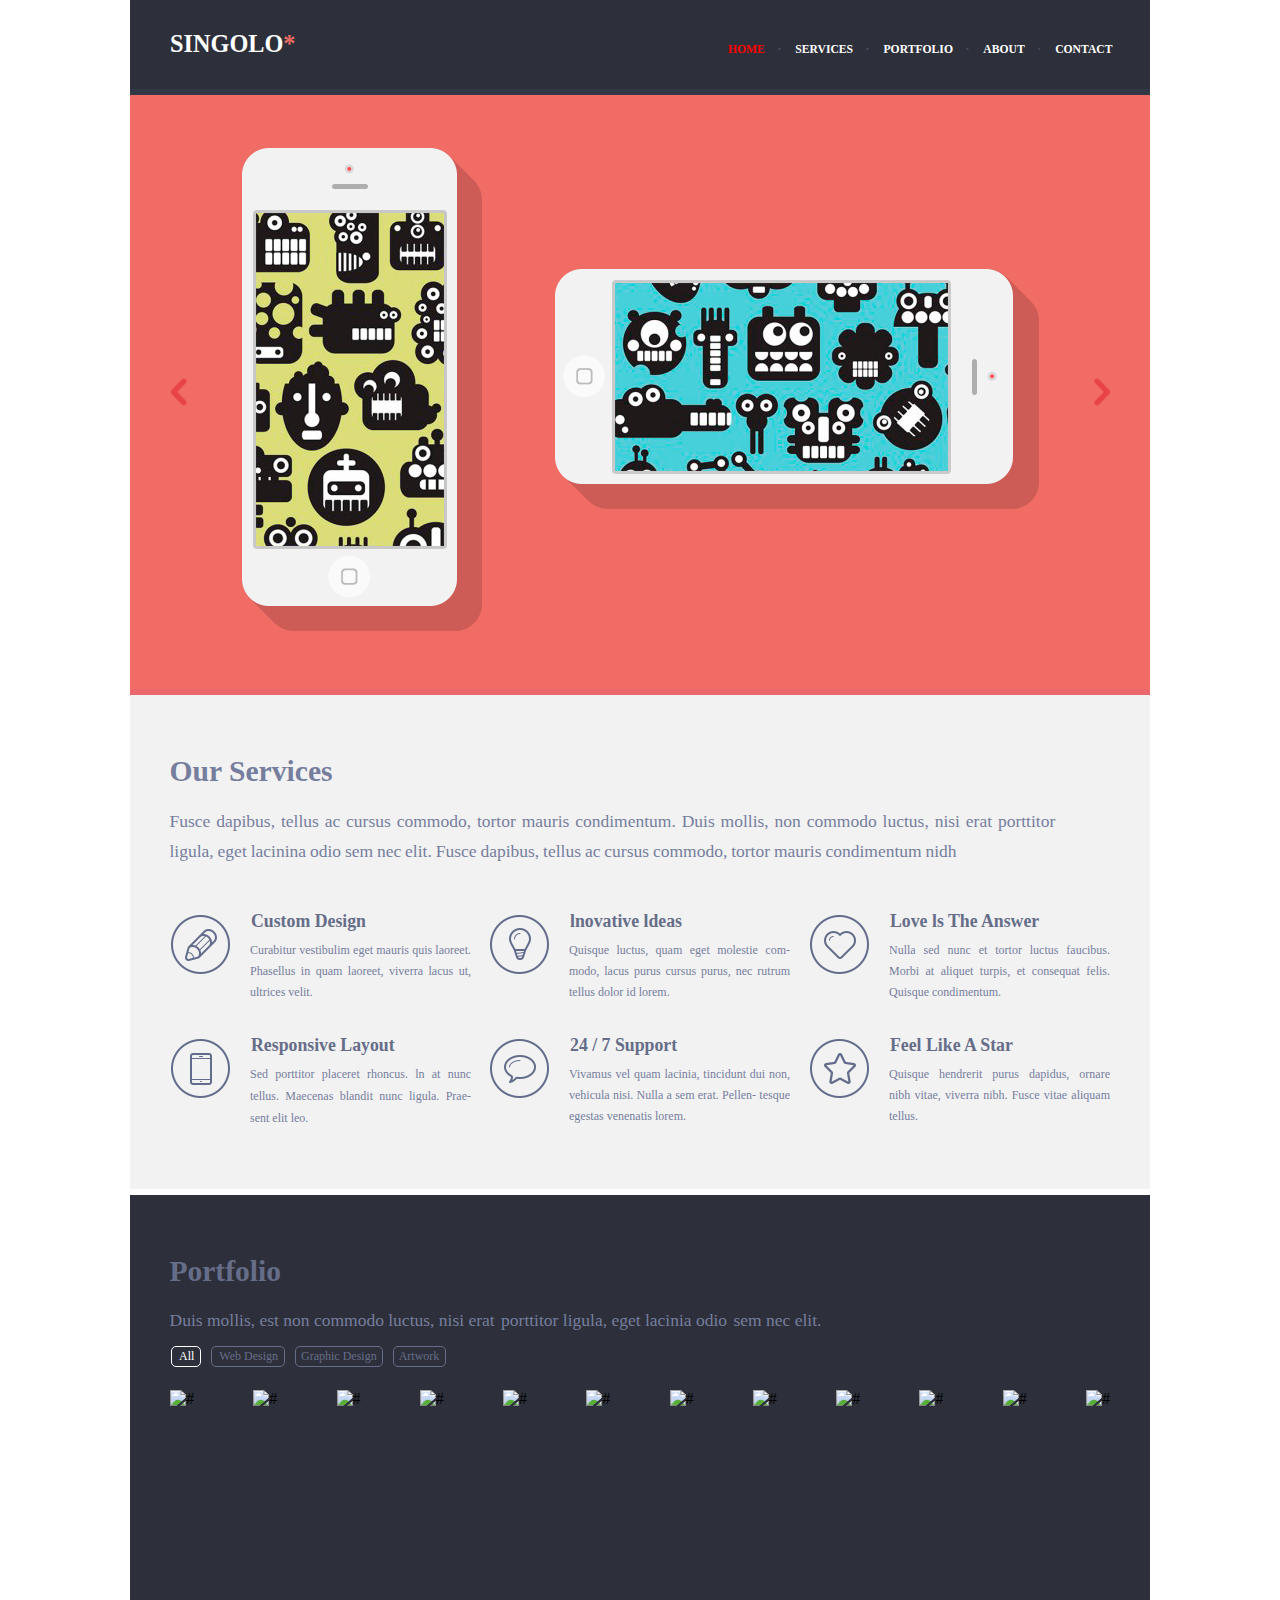
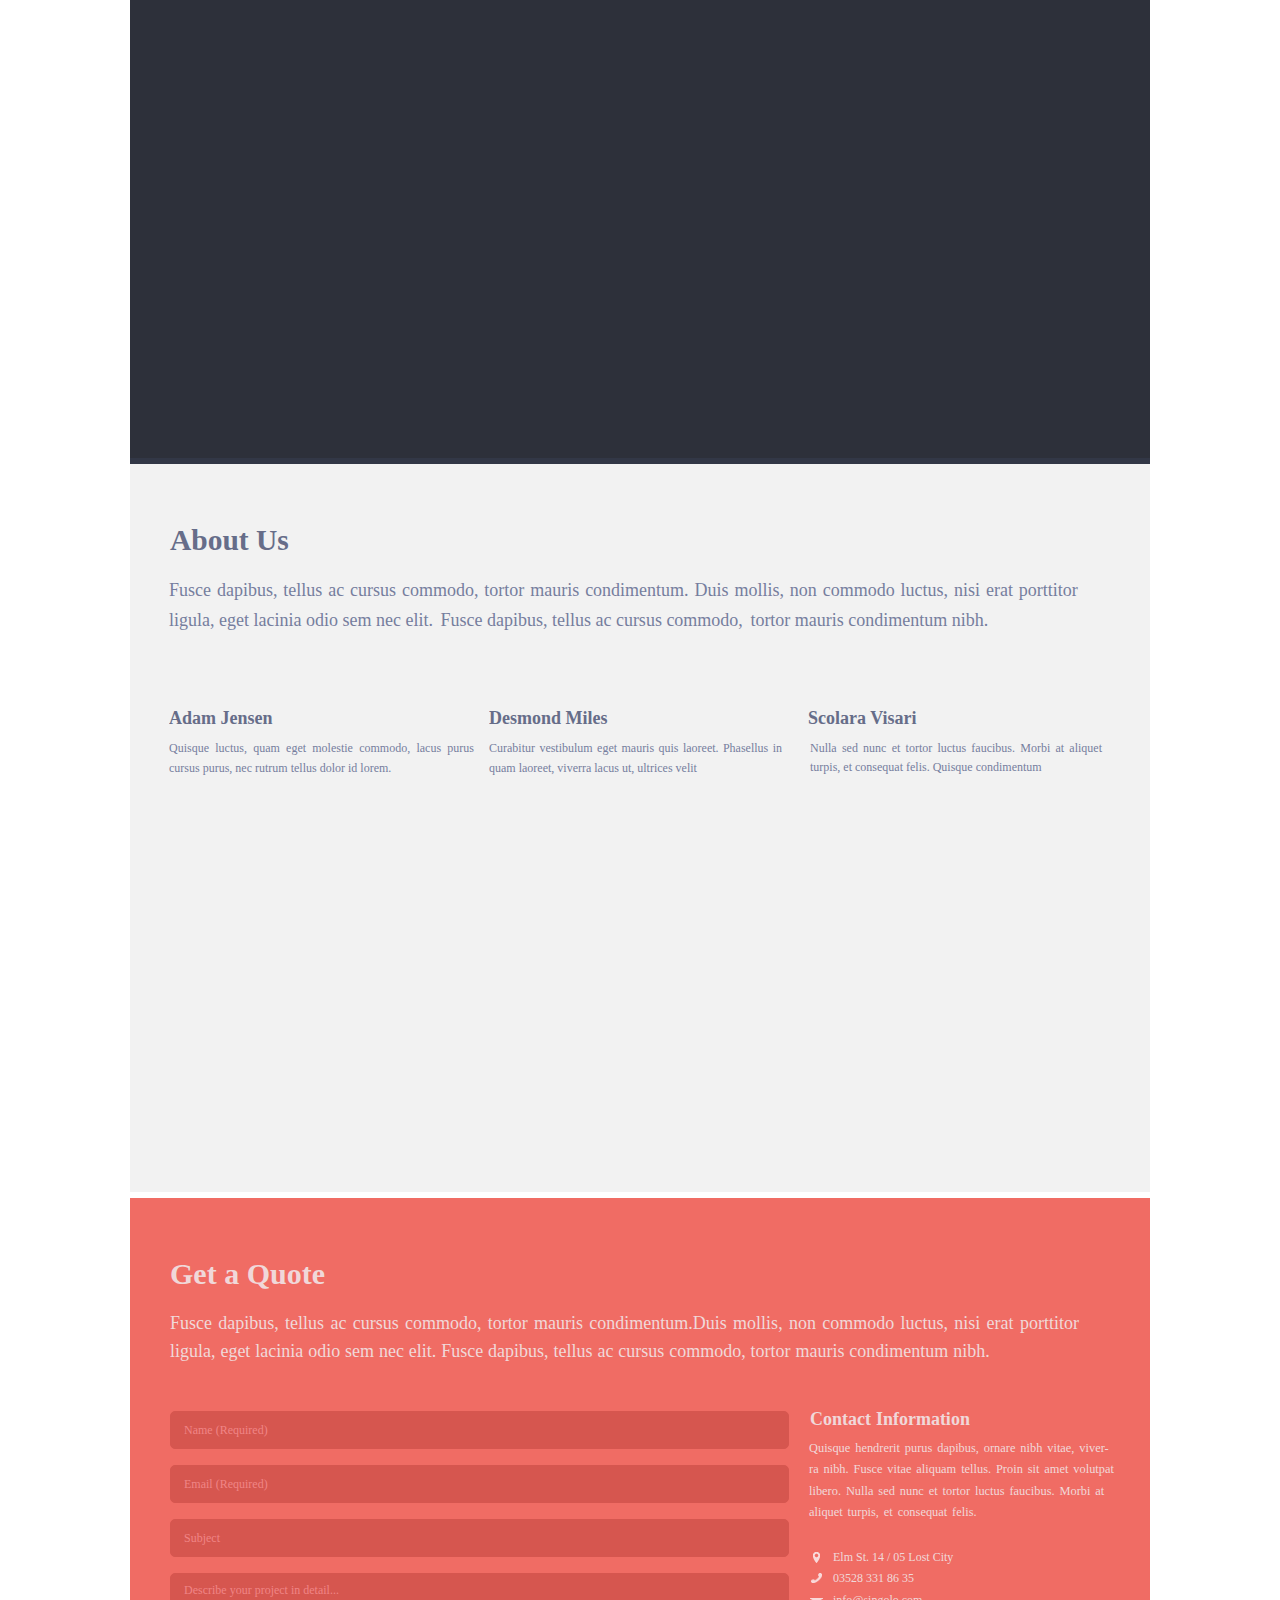
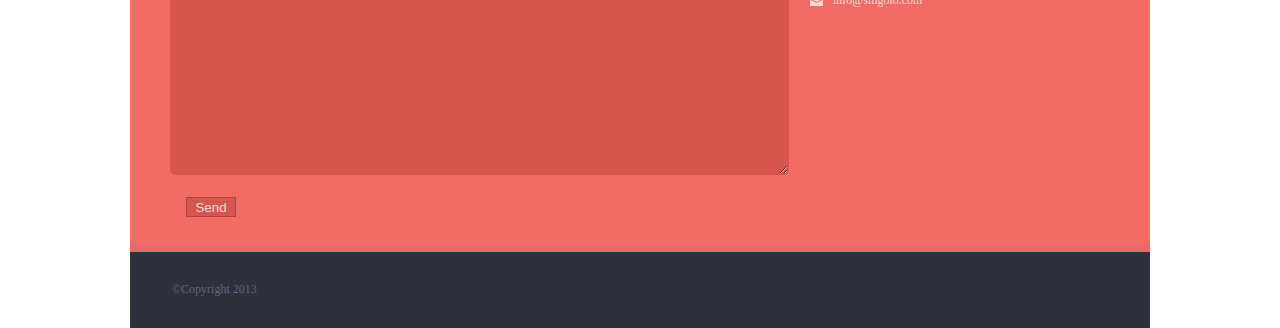
==== commit 5dadcc40: "feat: add interactive contacts" ====
--- a/index.html
+++ b/index.html
@@ -2,270 +2,286 @@
 <html lang="en">
 
 <head>
-    <meta charset="UTF-8">
-    <link rel="stylesheet" href="style.css">
-    <meta name="viewport" content="width=device-width, initial-scale=1.0">
-    <title>Document</title>
+	<meta charset="UTF-8">
+	<link rel="stylesheet" href="style.css">
+	<meta name="viewport" content="width=device-width, initial-scale=1.0">
+	<title>Singolo</title>
 </head>
 
 <body>
-    <header class="header">
-        <div class="logo">
-            <h1>
-                Singolo<span>*</span>
-            </h1>
-        </div>
-        <menu class="nav">
-            <li>home</li>
-            <li><span>services</span></li>
-            <li><span>portfolio</span></li>
-            <li><span>about</span></li>
-            <li><span>contact</span></li>
-        </menu>
-    </header>
-    <div class="borderTop"></div>
-    <section class="slider">
-        <img src="./assets/img/chevLeft.png" alt="/" class="clik">
-        <div class="iPhone">
-            <img src="./assets/img/iPhone Vertical.png" alt="iPhone" class="iPhone1">
-            <img src="./assets/img/iPhone Horizontal.png" alt="iPhone2" class="iPhone2">
-        </div>
-        <img src="./assets/img/chev.png" alt="/" class="clik clikR">
-    </section>
-    <div class="borderMiddle"></div>
-    <section class="servicesAdvantage">
-        <div class="services">
-            <h2>Our Services</h2>
-            <div>
-                <p class="pTop">Fusce dapibus, tellus ac cursus commodo, tortor mauris condimentum. Duis mollis,
-                    non commodo luctus, nisi erat porttitor </p>
-                <p class="pBottom">ligula, eget lacinina odio sem nec elit. Fusce
-                    dapibus, tellus ac cursus commodo, tortor mauris condimentum nidh</p>
-                </p>
-            </div>
-        </div>
-        <div class="advantage">
-            <div>
-                <div class="itemAdvantage itemLeft"><img src="./assets/img/Pen.png" alt="">
-                    <div>
-                        <h3>Custom Design</h3>
-                        <p class="pTop">Curabitur vestibulim eget mauris quis </p>
-                        <p class="pMid">laoreet. Phasellus in quam laoreet, viverra</p>
-                        <p class="pBottom">lacus ut, ultrices velit.</p>
-                    </div>
-                </div>
-                <div class="itemAdvantage itemLeft"><img src="./assets/img/Phone.png" alt="">
-                    <div>
-                        <h3>Responsive Layout</h3>
-                        <p class="pTop1">Sed porttitor placeret rhoncus. ln at nunc </p>
-                        <p class="pMid1">tellus. Maecenas blandit nunc ligula. Prae-</p>
-                        <p class="pBottom1"> sent elit leo.</p>
-                        </p>
-                    </div>
-                </div>
-            </div>
-            <div>
-                <div class="itemAdvantage itemMiddle"><img src="./assets/img/Bulb.png" alt="">
-                    <div>
-                        <h3>lnovative ldeas</h3>
-                        <p class="pTop2">Quisque luctus, quam eget molestie com-</p>
-                        <p class="pMid2"> modo, lacus purus cursus purus, nec </p>
-                        <p class="pBottom2"> rutrum tellus dolor id lorem.</p>
-                    </div>
-                </div>
-                <div class="itemAdvantage itemMiddle"><img src="./assets/img/Bubble.png" alt="">
-                    <div>
-                        <h3>24 / 7 Support</h3>
-                        <p class="pTop3">Vivamus vel quam lacinia, tincidunt dui</p>
-                        <p class="pMid3"> non, vehicula nisi. Nulla a sem erat. Pellen-</p>
-                        <p class="pBottom3"> tesque egestas venenatis lorem.</p>
-                    </div>
-                </div>
-            </div>
-            <div>
-                <div class="itemAdvantage itemRight"><img src="./assets/img/Heart.png" alt="">
-                    <div>
-                        <h3>Love ls The Answer</h3>
-                        <p class="pTop4">Nulla sed nunc et tortor luctus faucibus.</p>
-                        <p class="pMid4"> Morbi at aliquet turpis, et consequat felis.</p>
-                        <p class="pBottom4"> Quisque condimentum.</p>
-                        </p>
-                    </div>
-                </div>
-                <div class="itemAdvantage itemRight"><img src="./assets/img/Star.png" alt="">
-                    <div>
-                        <h3>Feel Like A Star</h3>
-                        <p class="pTop5">Quisque hendrerit purus dapidus, ornare </p>
-                        <p class="pMid5"> nibh vitae, viverra nibh. Fusce vitae </p>
-                        <p class="pBottom5">aliquam tellus.</p>
-                    </div>
-                </div>
-            </div>
-    </section>
-    <div class="borderBottom"></div>
-    <header class="headerPortfolio">
-        <div class="headerPortfolioText">
-            <h1>Portfolio</h1>
-            <p>
-                Duis mollis, est non commodo luctus, nisi erat <span>porttitor ligula, eget lacinia odio</span>
-                <span>sem nec elit.</span>
-            </p>
-        </div>
-        <nav class="navheader">
-            <a href="#" class="item1">All</a>
-            <a href="#" class="item2">Web Design</a>
-            <a href="#" class="item3">Graphic Design</a>
-            <a href="#" class="item4">Artwork</a>
-        </nav>
-    </header>
-    <section class="work">
-        <div class="section1">
-            <img src="./assets/img-singolo2/Project.png" alt="" class="itemWork1">
-            <img src="./assets/img-singolo2/Image.png" alt="" class="itemWork">
-            <img src="./assets/img-singolo2/Image2.png" alt="" class="itemWork">
-        </div>
-        <div class="section2">
-            <img src="./assets/img-singolo2/Image3.png" alt="" class="itemWork1">
-            <img src="./assets/img-singolo2/Image4.png" alt="" class="itemWork">
-            <img src="./assets/img-singolo2/Image5.png" alt="" class="itemWork">
-        </div>
-        <div class="section3">
-            <img src="./assets/img-singolo2/Image6.png" alt="" class="itemWork2">
-            <img src="./assets/img-singolo2/Image7.png" alt="" class="itemWork">
-            <img src="./assets/img-singolo2/Image8.png" alt="" class="itemWork">
-        </div>
-        <div class="section4">
-            <img src="./assets/img-singolo2/Image9.png" alt="" class="itemWork3">
-            <img src="./assets/img-singolo2/Image10.png" alt="" class="itemWork">
-            <img src="./assets/img-singolo2/Image11.png" alt="" class="itemWork">
-        </div>
-    </section>
-    <div class="itemBottom"></div>
-    <div class="midBorder"></div>
-    <section class="we">
-        <header class="aboutUs">
-            <h2>About Us</h2>
-            <p class="p1">Fusce dapibus, tellus ac cursus commodo, tortor mauris condimentum. <span>Duis mollis, non
-                    commodo luctus, nisi erat porttitor</span></p>
-            <p class="p2"> ligula, eget lacinia odio sem nec elit. <span>Fusce dapibus, tellus ac cursus commodo,</span>
-                <span>tortor mauris condimentum nibh.</span> </p>
-        </header>
-        <article class="vc">
-            <div class="itemLeft1">
-                <img src="./assets/img-singolo2/Adam.png" alt="" class="photo">
-                <h2>Adam Jensen</h2>
-                <p class="pTop">Quisque luctus, quam eget molestie commodo, <span>lacus purus</span></p>
-                <p class="pBottom">cursus purus, nec rutrum tellus dolor id lorem.</p>
-                <img src="./assets/img-singolo2/Facebook.png" alt="" class="social">
-                <img src="./assets/img-singolo2/Google.png" alt="" class="social">
-                <img src="./assets/img-singolo2/Twitter.png" alt="" class="social">
-                <img src="./assets/img-singolo2/LinkedIn.png" alt="" class="social">
-            </div>
-            <div class="itemMid2">
-                <img src="./assets/img-singolo2/Desmond.png" alt="" class="photo">
-                <h2>Desmond Miles</h2>
-                <p class="pTop">Curabitur vestibulum eget mauris quis laoreet. Phasellus</p>
-                <p class="pBottom"> in quam laoreet, viverra lacus ut, ultrices velit</p>
-                <div class="container">
-                    <img src="./assets/img-singolo2/Facebook.png" alt="" class="social">
-                    <img src="./assets/img-singolo2/Google.png" alt="" class="social">
-                    <img src="./assets/img-singolo2/Twitter.png" alt="" class="social">
-                    <img src="./assets/img-singolo2/LinkedIn.png" alt="" class="social">
-                </div>
-            </div>
-            <div class="itemRight3">
-                <img src="./assets/img-singolo2/Scolara.png" alt="" class="photo">
-                <h2>Scolara Visari</h2>
-                <p class="pTop">Nulla sed nunc et tortor luctus faucibus. Morbi at aliquet</p>
-                <p class="pBottom">turpis, et consequat felis. Quisque condimentum</p>
-                <div class="container">
-                    <img src="./assets/img-singolo2/Facebook.png" alt="" class="social">
-                    <img src="./assets/img-singolo2/Google.png" alt="" class="social">
-                    <img src="./assets/img-singolo2/Twitter.png" alt="" class="social">
-                    <img src="./assets/img-singolo2/LinkedIn.png" alt="" class="social">
-                </div>
-            </div>
-        </article>
-    </section>
-    <div class="bottomBorder"></div>
-    <section class="formFooter">
-        <div footerHeader>
-            <h2>Get a Quote</h2>
-            <p>Fusce dapibus, tellus ac cursus commodo, tortor mauris condimentum.Duis mollis, non commodo luctus, nisi
-                erat porttitor</p>
-            <p class="text"> ligula, eget lacinia odio sem nec elit. Fusce dapibus, tellus ac cursus commodo, tortor
-                mauris
-                condimentum nibh.
-            </p>
-        </div>
-        <section class="form">
-            <form>
-                <div class="group">
-                    <label for="name" class="form-label"></label>
-                    <input name="name" id="name" type="text" class="form-input" placeholder="Name (Required)" value="">
-                </div>
-                <div class="form-group">
-                    <label for="email" class="form-label"></label>
-                    <input name="email" id="email" type="email" class="form-input" placeholder="Email (Required)"
-                        value="">
-                </div>
-                <div class="form-group">
-                    <label for="text" class="form-label"></label>
-                    <input name="subject" id="subject" type="text" class="form-input" placeholder="Subject" value="">
-                </div>
-                <div class="form-group">
-                    <label for="message" class="form-label"></label>
-                    <textarea name="message" id="message" type="text" class="form-input textMessage"
-                        placeholder="Describe your project in detail..." class="form-message" name="" id="" cols="30"
-                        rows="10"></textarea>
-                </div>
-                <div class="submit">
-                    <input class="form-submit" type="submit" value="Send">
-                </div>
-            </form>
-            <div class="contact">
-                <div class="text">
-                    <h3>Contact Information</h3>
-                    <p>Quisque hendrerit purus dapibus, ornare nibh vitae, viver-ra nibh. Fusce vitae aliquam tellus.
-                        Proin sit amet volutpat libero. Nulla sed nunc et
-                        tortor luctus faucibus. Morbi at aliquet turpis, et consequat felis.
-                    </p>
-                </div>
-                <div class="textContact">
-                    <div class="conteiner">
-                        <a href="">
-                            <img src="./assets/img-singolo3/locationmin.png" alt="#">
-                            <p>Elm St. 14 / 05 Lost City</p>
-                        </a>
-                    </div>
-                    <div class="phonemin1 ">
-                        <a href="tel:03528 331 86 35" alt="tel">
-                            <img src="./assets/img-singolo3/phonemin.png" alt="#" class="phonemin2">
-                            <p>03528 331 86 35</p>
-                        </a>
-                    </div>
-                    <div class="mailmin1">
-                        <a href="mailto:info@singolo.com" alt="mail">
-                            <img src="./assets/img-singolo3/mailmin.png" alt="#" class="mailmin2">
-                            <p>info@singolo.com</p>
-                        </a>
-                    </div>
-                </div>
-            </div>
-        </section>
-    </section>
-    <div class="endFooter"></div>
-    <footer class="footer">
-        <div class="text">
-            <p>&#169;Copyright 2013</p>
-        </div>
-        <div class="social">
-            <img src="./assets/img-singolo2/Facebook.png" alt="">
-            <img src="./assets/img-singolo2/Google.png" alt="">
-            <img src="./assets/img-singolo2/Twitter.png" alt="">
-            <img src="./assets/img-singolo2/LinkedIn.png" alt="">
-        </div>
-    </footer>
+	<header class="header" id="header">
+		<div class="logo">
+			<h1>
+				Singolo<span>*</span>
+			</h1>
+			<span>&#9773;</span>
+		</div>
+		<menu class="nav" id="nav">
+			<li><a class="active" href="#header">home</a></li>
+			<li><span>&middot;</span><a href="#services">services</a></li>
+			<li><span>&middot;</span><a href="#portfolio">portfolio</a></li>
+			<li><span>&middot;</span><a href="#about">about</a></li>
+			<li><span>&middot;</span><a href="#contact">contact</a></li>
+		</menu>
+	</header>
+	<div class="borderTop"></div>
+	<section class="wrapper">
+		<div class="sliders">
+			<div></div>
+			<div class="sliders-item">
+				<div id="click"></div>
+				<div id="elem"></div>
+				<div id="click1"></div>
+				<div id="elem1"></div>
+				<img src="./assets/img/iPhone Vertical.png" alt="iPhone" class="iPhone1">
+				<img src="./assets/img/iPhone Horizontal.png" alt="iPhone2" id="iPhone2" class="iPhone2 ">
+			</div>
+			<div class="sliders-item">
+				<img src="./assets/img/Slide-2.png" alt="#">
+			</div>
+		</div>
+
+		<div id="left-button"><img src="./assets/img/chevLeft.png" alt=""></div>
+		<div id="right-button"><img src="./assets/img/chev.png" alt=""></div>
+
+
+	</section>
+	<div class="borderMiddle"></div>
+	<section class="servicesAdvantage" id="services">
+		<div class="services">
+			<h2>Our Services</h2>
+			<div>
+				<p class="pTop">Fusce dapibus, tellus ac cursus commodo, tortor mauris condimentum. Duis mollis,
+					non commodo luctus, nisi erat porttitor </p>
+				<p class="pBottom">ligula, eget lacinina odio sem nec elit. Fusce
+					dapibus, tellus ac cursus commodo, tortor mauris condimentum nidh</p>
+				</p>
+			</div>
+		</div>
+		<div class="advantage">
+			<div>
+				<div class="itemAdvantage itemLeft"><img src="./assets/img/Pen.png" alt="">
+					<div>
+						<h3>Custom Design</h3>
+						<p class="pTop">Curabitur vestibulim eget mauris quis
+							laoreet. Phasellus in quam laoreet, viverra
+							lacus ut, ultrices velit.</p>
+					</div>
+				</div>
+				<div class="itemAdvantage itemLeft"><img src="./assets/img/Phone.png" alt="">
+					<div>
+						<h3>Responsive Layout</h3>
+						<p class="pTop1">Sed porttitor placeret rhoncus. ln at nunc
+							tellus. Maecenas blandit nunc ligula. Prae-sent elit leo.</p>
+						</p>
+					</div>
+				</div>
+			</div>
+			<div>
+				<div class="itemAdvantage itemMiddle"><img src="./assets/img/Bulb.png" alt="">
+					<div>
+						<h3>lnovative ldeas</h3>
+						<p class="pTop2">Quisque luctus, quam eget molestie com-
+							modo, lacus purus cursus purus, nec
+							rutrum tellus dolor id lorem.</p>
+					</div>
+				</div>
+				<div class="itemAdvantage itemMiddle"><img src="./assets/img/Bubble.png" alt="">
+					<div>
+						<h3>24 / 7 Support</h3>
+						<p class="pTop3">Vivamus vel quam lacinia, tincidunt dui
+							non, vehicula nisi. Nulla a sem erat. Pellen-
+							tesque egestas venenatis lorem.</p>
+					</div>
+				</div>
+			</div>
+			<div>
+				<div class="itemAdvantage itemRight"><img src="./assets/img/Heart.png" alt="">
+					<div>
+						<h3>Love ls The Answer</h3>
+						<p class="pTop4">Nulla sed nunc et tortor luctus faucibus.
+							Morbi at aliquet turpis, et consequat felis.
+							Quisque condimentum.</p>
+						</p>
+					</div>
+				</div>
+				<div class="itemAdvantage itemRight"><img src="./assets/img/Star.png" alt="">
+					<div>
+						<h3>Feel Like A Star</h3>
+						<p class="pTop5">Quisque hendrerit purus dapidus, ornare
+							nibh vitae, viverra nibh. Fusce vitae
+							aliquam tellus.</p>
+					</div>
+				</div>
+			</div>
+	</section>
+	<div class="borderBottom"></div>
+	<header class="headerPortfolio" id="portfolio">
+		<div class="headerPortfolioText">
+			<h1>Portfolio</h1>
+			<p>
+				Duis mollis, est non commodo luctus, nisi erat <span>porttitor ligula, eget lacinia odio</span>
+				<span>sem nec elit.</span>
+			</p>
+		</div>
+		<nav id="navheader" class="navheader">
+			<a id="navItemWork" class="item1 active2">All</a>
+			<a id="navItemWork2" class="item2">Web Design</a>
+			<a id="navItemWork3" class="item3">Graphic Design</a>
+			<a id="navItemWork4" class="item4">Artwork</a>
+		</nav>
+	</header>
+	<section class="work">
+		<div id="layout4" class="layout-4-column">
+			<img src="./assets/img-singolo2/Project.png" alt="#" id="portfolioImge" class=" itemWork">
+			<img src="./assets/img-singolo2/Image3.png" alt="#" id="portfolioImge" class=" itemWork">
+			<img src="./assets/img-singolo2/Image6.png" alt="#" id="portfolioImge" class=" itemWork">
+			<img src="./assets/img-singolo2/Image9.png" alt="#" id="portfolioImge" class=" itemWork">
+			<img src="./assets/img-singolo2/Image.png" alt="#" id="portfolioImge" class=" itemWork">
+			<img src="./assets/img-singolo2/Image4.png" alt="#" id="portfolioImge" class=" itemWork">
+			<img src="./assets/img-singolo2/Image7.png" alt="#" id="portfolioImge" class=" itemWork">
+			<img src="./assets/img-singolo2/Image10.png" alt="#" id="portfolioImge" class=" itemWork">
+			<img src="./assets/img-singolo2/Image2.png" alt="#" id="portfolioImge" class=" itemWork">
+			<img src="./assets/img-singolo2/Image5.png" alt="#" id="portfolioImge" class=" itemWork">
+			<img src="./assets/img-singolo2/Image8.png" alt="#" id="portfolioImge" class=" itemWork">
+			<img src="./assets/img-singolo2/Image11.png" alt="#" id="portfolioImge" class=" itemWork">
+		</div>
+	</section>
+	<div class="itemBottom"></div>
+	<div class="midBorder"></div>
+	<section class="we" id="about">
+		<header class="aboutUs">
+			<h2>About Us</h2>
+			<p class="p1">Fusce dapibus, tellus ac cursus commodo, tortor mauris condimentum. <span>Duis mollis, non
+					commodo luctus, nisi erat porttitor</span></p>
+			<p class="p2"> ligula, eget lacinia odio sem nec elit. <span>Fusce dapibus, tellus ac cursus commodo,</span>
+				<span>tortor mauris condimentum nibh.</span> </p>
+		</header>
+		<article class="vc">
+			<div class="itemLeft1">
+				<img src="./assets/img-singolo2/Adam.png" alt="" class="photo">
+				<h2>Adam Jensen</h2>
+				<p class="pTop">Quisque luctus, quam eget molestie commodo, lacus purus
+					cursus purus, nec rutrum tellus dolor id lorem.</p>
+				<img src="./assets/img-singolo2/Facebook.png" alt="" class="social">
+				<img src="./assets/img-singolo2/Google.png" alt="" class="social">
+				<img src="./assets/img-singolo2/Twitter.png" alt="" class="social">
+				<img src="./assets/img-singolo2/LinkedIn.png" alt="" class="social">
+			</div>
+			<div class="itemMid2">
+				<img src="./assets/img-singolo2/Desmond.png" alt="" class="photo">
+				<h2>Desmond Miles</h2>
+				<p class="pTop">Curabitur vestibulum eget mauris quis laoreet. Phasellus
+					in quam laoreet, viverra lacus ut, ultrices velit</p>
+				<div class="container">
+					<img src="./assets/img-singolo2/Facebook.png" alt="" class="social">
+					<img src="./assets/img-singolo2/Google.png" alt="" class="social">
+					<img src="./assets/img-singolo2/Twitter.png" alt="" class="social">
+					<img src="./assets/img-singolo2/LinkedIn.png" alt="" class="social">
+				</div>
+			</div>
+			<div class="itemRight3">
+				<img src="./assets/img-singolo2/Scolara.png" alt="" class="photo">
+				<h2>Scolara Visari</h2>
+				<p class="pTop">Nulla sed nunc et tortor luctus faucibus. Morbi at aliquet
+					turpis, et consequat felis. Quisque condimentum</p>
+				<div class="container">
+					<img src="./assets/img-singolo2/Facebook.png" alt="" class="social">
+					<img src="./assets/img-singolo2/Google.png" alt="" class="social">
+					<img src="./assets/img-singolo2/Twitter.png" alt="" class="social">
+					<img src="./assets/img-singolo2/LinkedIn.png" alt="" class="social">
+				</div>
+			</div>
+		</article>
+	</section>
+	<div class="bottomBorder"></div>
+	<section class="formFooter" id="contact">
+		<div footerHeader>
+			<h2>Get a Quote</h2>
+			<p>Fusce dapibus, tellus ac cursus commodo, tortor mauris condimentum.Duis mollis, non commodo luctus, nisi
+				erat porttitor</p>
+			<p class="text"> ligula, eget lacinia odio sem nec elit. Fusce dapibus, tellus ac cursus commodo, tortor
+				mauris
+				condimentum nibh.
+			</p>
+		</div>
+		<section class="form">
+			<form>
+				<div class="group">
+					<label for="name" class="form-label"></label>
+					<input name="name" id="name" type="text" class="form-input" required placeholder="Name (Required)"
+						value="">
+				</div>
+				<div class="form-group">
+					<label for="email" class="form-label"></label>
+					<input name="email" id="email" type="email" class="form-input" required
+						placeholder="Email (Required)" value="">
+				</div>
+				<div class="form-group">
+					<label for="text" class="form-label"></label>
+					<input name="subject" id="subject" type="text" class="form-input" placeholder="Subject" value="">
+				</div>
+				<div class="form-group">
+					<label id="description" for="message" class="form-label"></label>
+					<textarea name="message" type="text" class="form-message form-input textMessage"
+						placeholder="Describe your project in detail..." cols="30" rows="10"></textarea>
+				</div>
+				<div class="submit">
+					<input id="btn" class="form-submit" type="submit" value="Send">
+				</div>
+			</form>
+			<div id="message-block" class="hidden">
+				<div id="message1">
+					<p>Письмо отправлено</p>
+					<p id="topic">Тема: <span id="result"></span></p>
+					<p id="topic">Описание: <span id="descript"></span></p><br>
+					<button id="closeBtn">ОК</button>
+				</div>
+			</div>
+			<div class="contact">
+				<div class="text">
+					<h3>Contact Information</h3>
+					<p>Quisque hendrerit purus dapibus, ornare nibh vitae, viver-ra nibh. Fusce vitae aliquam tellus.
+						Proin sit amet volutpat libero. Nulla sed nunc et
+						tortor luctus faucibus. Morbi at aliquet turpis, et consequat felis.
+					</p>
+				</div>
+				<div class="textContact">
+					<div class="conteiner">
+						<a href="">
+							<img src="./assets/img-singolo3/locationmin.png" alt="#">
+							<p>Elm St. 14 / 05 Lost City</p>
+						</a>
+					</div>
+					<div class="phonemin1 ">
+						<a href="tel:03528 331 86 35" alt="tel">
+							<img src="./assets/img-singolo3/phonemin.png" alt="#" class="phonemin2">
+							<p>03528 331 86 35</p>
+						</a>
+					</div>
+					<div class="mailmin1">
+						<a href="mailto:info@singolo.com" alt="mail">
+							<img src="./assets/img-singolo3/mailmin.png" alt="#" class="mailmin2">
+							<p>info@singolo.com</p>
+						</a>
+					</div>
+				</div>
+			</div>
+		</section>
+	</section>
+	<div class="endFooter"></div>
+	<footer class="footer">
+		<div class="text">
+			<p>&#169;Copyright 2013</p>
+		</div>
+		<div class="social">
+			<img src="./assets/img-singolo2/Facebook.png" alt="">
+			<img src="./assets/img-singolo2/Google.png" alt="">
+			<img src="./assets/img-singolo2/Twitter.png" alt="">
+			<img src="./assets/img-singolo2/LinkedIn.png" alt="">
+		</div>
+	</footer>
+	<script src="./script.js"></script>
 </body>
 
 </html>--- a/style.css
+++ b/style.css
@@ -58,6 +58,10 @@
 	color: #F06C64;
 }
 
+.logo span {
+	color: #2d303a;
+}
+
 .nav {
 	font-family: Lato-Regular;
 	text-align: justify;
@@ -69,26 +73,33 @@
 }
 
 .nav li {
+	list-style-type: none;
 	padding-right: 1.5px;
-	color: #494E62;
 	font-weight: bold;
 	padding-top: 10px;
 	padding-left: 11px;
 }
 
+.nav li a {
+	color: #ffffff;
+	text-decoration: none;
+}
+
 .nav li span {
-	color: #ffffff;
-}
-
-
-li:first-child {
-	list-style-type: none;
+	cursor: pointer;
+	color: #494E62;
+	padding-right: 14px;
+}
+
+
+
+.nav li a:hover {
 	color: red;
 	cursor: pointer;
 }
-.nav li span:hover{
+
+.nav .active {
 	color: red;
-	cursor: pointer;
 }
 
 .borderTop {
@@ -98,43 +109,117 @@
 .borderMiddle {
 	border-bottom: 6px solid #ea676b;
 }
-.borderBottom{
+
+.borderBottom {
 	border-bottom: 6px solid #ffffff;
 }
 
-.slider {
+/* /////////////////////////////////////////////////////////////// */
+.wrapper {
+	position: relative;
 	display: flex;
 	width: 100%;
 	height: 594px;
 	background: #f06c64;
 }
 
-.clik {
-	padding-left: 43px;
-	padding-top: 280px;
-	width: 16px;
-	height: 28px;
-}
-.clik:hover{
-	cursor: pointer;
-}
-.clikR {
-	padding-left: 55px;
-}
-.clikR:hover{
-	cursor: pointer;
+.sliders {
+	display: flex;
+	width: 100%;
+	height: 594px;
+	position: absolute;
+}
+
+.sliders-item {
+	width: 100%;
+	height: 100%;
+	/* z-index: 1; */
+}
+
+#left-button,
+#right-button {
+	cursor: pointer;
+	position: absolute;
+	top: 50%;
+	transform: translateY(-50%);
+}
+
+#elem {
+	display: none;
+	background: #2d303a;
+	position: absolute;
+	z-index: 1;
+	width: 188px;
+	height: 333px;
+	margin-top: 118px;
+	margin-left: 126px;
+}
+
+#click {
+	cursor: pointer;
+	position: absolute;
+	z-index: 1;
+	width: 188px;
+	height: 333px;
+	margin-top: 118px;
+	margin-left: 126px;
+}
+
+#click1 {
+	cursor: pointer;
+	position: absolute;
+	z-index: 1;
+	width: 333px;
+	height: 188px;
+	margin-top: 188px;
+	margin-left: 485px;
+}
+
+#elem1 {
+	display: none;
+	background: #2d303a;
+	position: absolute;
+	z-index: 1;
+	width: 333px;
+	height: 188px;
+	margin-top: 188px;
+	margin-left: 485px;
+}
+
+#left-button img,
+#right-button img {
+	cursor: pointer;
+	position: absolute;
+	top: 50%;
+	transform: translateY(-50%);
+}
+
+#left-button {
+	cursor: pointer;
+	width: 20px;
+	height: 20px;
+	left: 41px;
+}
+
+#right-button {
+	cursor: pointer;
+	right: 56px;
 }
 
 .iPhone1 {
+	height: 483px;
+	width: 240px;
 	padding-top: 53px;
-	padding-left: 53px;
+	padding-left: 112px;
 }
 
 .iPhone2 {
-	padding-left: 69px;
-	padding-bottom: 122px;
-}
-
+	height: 240px;
+	width: 484px;
+	padding: 174px 0px 122px 69px;
+}
+
+/* ///////////////////////////////////////////////////// */
 .servicesAdvantage {
 	height: 494px;
 	background: #F2F2F2;
@@ -166,7 +251,8 @@
 	line-height: 30px;
 	word-spacing: 1.5px;
 }
-.services .pBottom{
+
+.services .pBottom {
 	margin: 0px auto;
 	font-family: Lato-Light;
 	font-size: 17.5px;
@@ -184,10 +270,10 @@
 
 .itemAdvantage {
 	overflow: hidden;
-    text-overflow: ellipsis;
-    display: -webkit-box;
-    -webkit-line-clamp: 2;
-    -webkit-box-orient: vertical;
+	text-overflow: ellipsis;
+	display: -webkit-box;
+	-webkit-line-clamp: 2;
+	-webkit-box-orient: vertical;
 	text-overflow: ellipsis;
 	padding-left: 30px;
 	display: flex;
@@ -206,44 +292,17 @@
 	padding-top: 1px;
 }
 
-/* .itemAdvantage p {
+.advantage .itemLeft .pTop {
 	font-family: Lato-Regular;
 	margin: 0px auto;
 	color: #767E9E;
 	font-size: 12px;
-	line-height: 22px;
-	 padding-top: 9px;
-	padding-left: 21px;
-	word-spacing: 6px;
-}  */
-.advantage .itemLeft .pTop {
-	font-family: Lato-Regular;
-	margin: 0px auto;
-	color: #767E9E;
-	font-size: 12px;
-	line-height: 22px;
+	line-height: 21px;
 	padding-top: 8px;
 	padding-left: 20px;
-	word-spacing: 6px;
-}
-.advantage .itemLeft .pMid{
-	font-family: Lato-Regular;
-	margin: 0px auto;
-	color: #767E9E;
-	font-size: 12px;
-	line-height: 20px;
-	padding-left: 20px;
-	word-spacing: 1px;
-}
-.advantage .itemLeft .pBottom{
-	font-family: Lato-Regular;
-	margin: 0px auto;
-	color: #767E9E;
-	font-size: 12px;
-	line-height: 24px;
-	padding-left: 20px;
-	word-spacing: 1px;
-}
+	text-align: justify;
+}
+
 .advantage .itemLeft .pTop1 {
 	font-family: Lato-Regular;
 	margin: 0px auto;
@@ -252,136 +311,57 @@
 	line-height: 22px;
 	padding-top: 7px;
 	padding-left: 20px;
-	word-spacing: 1px;
-}
-
-.advantage .itemLeft .pMid1{
+	text-align: justify;
+}
+
+
+.advantage .itemMiddle .pTop2 {
 	font-family: Lato-Regular;
 	margin: 0px auto;
 	color: #767E9E;
 	font-size: 12px;
-	line-height: 20px;
+	line-height: 21px;
+	padding-top: 8px;
 	padding-left: 20px;
-}
-
-.advantage .itemLeft .pBottom1{
+	text-align: justify;
+}
+
+
+.advantage .itemMiddle .pTop3 {
 	font-family: Lato-Regular;
 	margin: 0px auto;
 	color: #767E9E;
 	font-size: 12px;
-	line-height: 24px;
+	line-height: 21px;
+	padding-top: 8px;
 	padding-left: 20px;
-	word-spacing: 1px;
-}
-.advantage .itemMiddle .pTop2 {
+	text-align: justify;
+}
+
+.advantage .itemRight .pTop4 {
 	font-family: Lato-Regular;
 	margin: 0px auto;
 	color: #767E9E;
 	font-size: 12px;
-	line-height: 22px;
+	line-height: 21px;
+	padding-top: 8px;
+	padding-left: 20px;
+	text-align: justify;
+}
+
+.advantage .itemRight .pTop5 {
+	font-family: Lato-Regular;
+	margin: 0px auto;
+	color: #767E9E;
+	font-size: 12px;
+	line-height: 21px;
 	padding-top: 8px;
 	padding-left: 20px;
 	word-spacing: 1px;
-}
-
-.advantage .itemMiddle .pMid2{
-	font-family: Lato-Regular;
-	margin: 0px auto;
-	color: #767E9E;
-	font-size: 12px;
-	line-height: 20px;
-	padding-left: 20px;
-	word-spacing: 6px;
-}
-.advantage .itemMiddle .pBottom2{
-	font-family: Lato-Regular;
-	margin: 0px auto;
-	color: #767E9E;
-	font-size: 12px;
-	line-height: 24px;
-	padding-left: 20px;
-}
-.advantage .itemMiddle .pTop3 {
-	font-family: Lato-Regular;
-	margin: 0px auto;
-	color: #767E9E;
-	font-size: 12px;
-	line-height: 22px;
-	padding-top: 8px;
-	padding-left: 20px;
-	word-spacing: 1px;
-}
-.advantage .itemMiddle .pMid3{
-	font-family: Lato-Regular;
-	margin: 0px auto;
-	color: #767E9E;
-	font-size: 12px;
-	line-height: 18px;
-	padding-left: 20px;
-}
-.advantage .itemMiddle .pBottom3{
-	font-family: Lato-Regular;
-	margin: 0px auto;
-	color: #767E9E;
-	font-size: 12px;
-	line-height: 25px;
-	padding-left: 20px;
-	word-spacing: 2px;
-}
-.advantage .itemRight .pTop4 {
-	font-family: Lato-Regular;
-	margin: 0px auto;
-	color: #767E9E;
-	font-size: 12px;
-	line-height: 22px;
-	padding-top: 8px;
-	padding-left: 20px;
-	word-spacing: 2px;
-}
-.advantage .itemRight .pMid4{
-	font-family: Lato-Regular;
-	margin: 0px auto;
-	color: #767E9E;
-	font-size: 12px;
-	line-height: 19px;
-	padding-left: 20px;
-	word-spacing: 1px;
-}
-.advantage .itemRight .pBottom4{
-	font-family: Lato-Regular;
-	margin: 0px auto;
-	color: #767E9E;
-	font-size: 12px;
-	line-height: 25px;
-	padding-left: 20px;
-}
-.advantage .itemRight .pTop5 {
-	font-family: Lato-Regular;
-	margin: 0px auto;
-	color: #767E9E;
-	font-size: 12px;
-	line-height: 20px;
-	padding-top: 8px;
-	padding-left: 20px;
-	word-spacing: 1px;
-}
-.advantage .itemRight .pMid5{
-	font-family: Lato-Regular;
-	margin: 0px auto;
-	color: #767E9E;
-	font-size: 12px;
-	line-height: 22px;
-	padding-left: 20px;
-	word-spacing: 7px;
-}
-.advantage .itemRight .pBottom5{
-	font-family: Lato-Regular;
-	margin: 0px auto;
-	color: #767E9E;
-	font-size: 12px;
-	line-height: 21px;
-	padding-left: 20px;
-}
+	text-align: justify;
+}
+
+
 .itemLeft {
 	padding-top: 3px;
 	padding-left: 41px;
@@ -403,6 +383,7 @@
 	width: 59px;
 	height: 59px;
 }
+
 .headerPortfolio {
 	display: block;
 	width: 100%;
@@ -455,13 +436,17 @@
 	border: 1px solid #666d89;
 	text-decoration: none;
 	color: #666d89;
+	cursor: pointer;
 }
 
 .navheader a:hover {
 	border: 1px solid #ffffff;
 	color: #ffffff;
 }
-
+.navheader .active2{
+	border: 1px solid #ffffff;
+	color: #ffffff;
+}
 .navheader .item1 {
 	border-radius: 5px;
 	padding: 2px 6px 3px 7px;
@@ -485,7 +470,6 @@
 /* \\\\\\\\\\\\\\\\\\\\\\\\\\\\\\\\\\\\\ */
 .work {
 	overflow: hidden;
-	display: flex;
 	background: #2d303a;
 	max-width: 1020px;
 	height: 622px;
@@ -497,35 +481,23 @@
 	height: 61px;
 }
 
-.work .section1 {
-	max-width: 250px;
+.work .layout-4-column{
+	max-width: 940px;
 	margin-top: 15px;
 	margin-left: 40px;
-}
-
-.work .section2 {
-	max-width: 250px;
-	margin-top: 15px;
-	padding-left: 6px;
-}
-
-.work .section3 {
-	max-width: 250px;
-	margin-top: 15px;
-	margin-right: 6px;
-	padding-left: 5px;
-}
-
-.work .section4 {
-	max-width: 230px;
-	margin-top: 15px;
-	margin-right: 39px;
+	display: flex;
+	justify-content: space-between;
+	flex-wrap: wrap;
 }
 
 .itemWork {
-	padding-top: 15px;
-}
-
+	cursor: pointer;
+	margin-bottom: 20px;
+	border-style: none;
+}
+.itemActive{
+border: 5px solid #F06C64;
+}
 .midBorder {
 	border: 3px solid #323746;
 }
@@ -578,6 +550,20 @@
 	margin-left: 40px;
 }
 
+.itemLeft1 {
+	max-width: 304px;
+	margin-right: -3px;
+}
+
+.itemMid2 {
+	max-width: 311px;
+	margin-right: 7px;
+}
+
+.itemRight3 {
+	max-width: 313px;
+}
+
 .itemMid2 .photo {
 	padding-left: 18px;
 }
@@ -602,21 +588,9 @@
 	font-family: Lato-Regular;
 	font-size: 12px;
 	margin-left: -1px;
-	margin-top: -4px;
-	word-spacing: -0.2px;
-}
-
-.itemLeft1 p span {
-	margin-left: -1.6px;
-}
-
-.itemLeft1 .pBottom {
-	color: #767e9e;
-	font-family: Lato-Regular;
-	font-size: 12px;
-	margin-left: -1px;
 	margin-top: -6px;
-	word-spacing: -0.2px;
+	text-align: justify;
+	line-height: 20px;
 }
 
 .itemMid2 h2 {
@@ -635,18 +609,11 @@
 	font-family: Lato-Regular;
 	font-size: 12px;
 	margin-left: 18px;
-	margin-top: -4px;
-	word-spacing: -0.2px;
-}
-
-.itemMid2 .pBottom {
-	color: #767e9e;
-	font-family: Lato-Regular;
-	font-size: 12px;
-	margin-left: 18px;
 	margin-top: -6px;
-	word-spacing: -0.2px;
-}
+	text-align: justify;
+	line-height: 20px;
+}
+
 
 .itemRight3 h2 {
 	overflow: hidden;
@@ -665,28 +632,21 @@
 	font-family: Lato-Regular;
 	font-size: 12px;
 	margin-left: 21px;
-	margin-top: -4px;
-	word-spacing: -0.2px;
-}
-
-.itemRight3 .pBottom {
-	color: #767e9e;
-	font-family: Lato-Regular;
-	font-size: 12px;
-	margin-left: 21px;
-	margin-top: -6px;
-	word-spacing: -0.2px;
-}
+	margin-top: -5px;
+	text-align: justify;
+	line-height: 19px;
+}
+
 
 .itemLeft1 .social {
-	margin-top: 15px;
+	margin-top: 13px;
 	margin-left: 3px;
 	cursor: pointer;
 }
 
 .container {
-	margin-top: 27px;
-	margin-left: 19px;
+	margin-top: 25px;
+	margin-left: 18px;
 }
 
 .container .social {
@@ -694,202 +654,262 @@
 	cursor: pointer;
 }
 
-.container {
-	margin-top: 27px;
-	margin-left: 19px;
-}
-
 .bottomBorder {
 	border: 3px solid #ffffff;
 }
+
 /* ///////////////////////////////////////// */
-.formFooter{
-    background: #f06c64;
-    min-height: 648px;
-}
-.formFooter h2{
-    margin: 0px;
-    padding: 59px 0px 15px 40px;
-    font-family: Lato-Black;
-    font-size: 30px;
-    color: #f0d8d9;
-}
-.formFooter p{
-    color: #f0d8d9;
-    margin: 7px 0 0 40px;
-    font-family: Lato-Light;
-    font-size: 18px;
-    word-spacing: 1.8px;
-}
-.formFooter .text{
-    word-spacing: 0.4px;
+.formFooter {
+	background: #f06c64;
+	min-height: 648px;
+}
+
+.formFooter h2 {
+	margin: 0px;
+	padding: 59px 0px 15px 40px;
+	font-family: Lato-Black;
+	font-size: 30px;
+	color: #f0d8d9;
+}
+
+.formFooter p {
+	color: #f0d8d9;
+	margin: 7px 0 0 40px;
+	font-family: Lato-Light;
+	font-size: 18px;
+	word-spacing: 1.8px;
+}
+
+.formFooter .text {
+	word-spacing: 0.4px;
 }
 
 
 /* ///////////////////////////////////////////// */
-.form{ 
-    padding: 47px 0px 0px 37px;
-    display: flex;
-}
-.form-group{
-    padding: 16px 0 0 3px;
-}
-.group{
-    padding: 2px 0 0 3px;
-}
-.form .form-input{
-    padding: 0px 0 0 13px;
-    width: 604px;
-    height: 36px;
-    color: #f0d8d9;
-    font-size: 12px;
-    background: #d6564f;
-    border: 1px solid #d6564f;
-    border-radius: 5px;
-}
-
-.form .textMessage{
-    width: 604px;
-    height: 200px;
-}
-input[type="text"]::placeholder { 
-    color: #f08586; 
-    font-family: Lato-Regular;
-    padding-top: 1.5px;
-} 
-input[type="email"]::placeholder { 
-    color: #f08586; 
-    font-family: Lato-Regular;
-} 
-textarea[type="text"]::placeholder { 
-    color: #f08586; 
-    font-family: Lato-Regular;
-    padding-top: 8.5px;
-} 
-.submit{
-    padding: 18px 0px 0px 19px;
-}
-.form-submit{
-    width: 50px;
-    height: 20px;
-    border: 1px solid #ad433e;
-    background-color: #d6564f;
-    cursor: pointer;
-    outline: none;
-    color: #f0d8d9;
+.form {
+	padding: 47px 0px 0px 37px;
+	display: flex;
+}
+
+.form-group {
+	padding: 16px 0 0 3px;
+}
+
+.group {
+	padding: 2px 0 0 3px;
+}
+
+.form .form-input {
+	padding: 0px 0 0 13px;
+	width: 604px;
+	height: 36px;
+	color: #f0d8d9;
+	font-size: 12px;
+	background: #d6564f;
+	border: 1px solid #d6564f;
+	border-radius: 5px;
+}
+
+.form .textMessage {
+	width: 604px;
+	height: 200px;
+}
+
+input[type="text"]::placeholder {
+	color: #f08586;
+	font-family: Lato-Regular;
+	padding-top: 1.5px;
+}
+
+input[type="email"]::placeholder {
+	color: #f08586;
+	font-family: Lato-Regular;
+}
+
+textarea[type="text"]::placeholder {
+	color: #f08586;
+	font-family: Lato-Regular;
+	padding-top: 8.5px;
+}
+
+.submit {
+	padding: 18px 0px 0px 19px;
+}
+
+.form-submit {
+	width: 50px;
+	height: 20px;
+	border: 1px solid #ad433e;
+	background-color: #d6564f;
+	cursor: pointer;
+	outline: none;
+	color: #f0d8d9;
+}
+#message-block{
+	position: fixed;
+	width: 100%;
+	height: 100%;
+	top: 0;
+	left: 0;
+	background: #d6564f71;
+}
+#message-block.hidden{
+	display: none;
+}
+#message1{
+	background: #d3180ea8;
+	padding: 20px;
+	width: auto;
+	height: auto;
+	position: absolute;
+	top: 50%;
+	left: 50%;
+	border: 2px solid black;
+	text-align: center;
+}
+#close-btn{
+	border: 1px solid #ad433e;
+	background-color: #d6564f;
+	cursor: pointer;
+	outline: none;
+	color: #f0d8d9;
+}
+#message1 p {
+	color: black;
+	margin: 0px;
+	word-spacing: 0px;
 }
 
 /* ///////////////////////////////////////// */
 
 
-.form .contact{
-    width: 325px;
-}
-.form .contact .text h3{
-    margin: 0px;
-    padding: 0px 0px 0px 21px;
-    font-size: 18px;
-    color: #f0d8d9;
-    font-family: Lato-Black;
-}
-.form .contact .text p{
-    margin: 0px;
-    padding: 8px 0px 0px 20px;
-    font-size: 12.4px;
-    color: #f0d8d9;
-    font-family: Lato-Light;
-    line-height: 21.3px;
-}
-.textContact{
-    padding-top: 21px;
-}
-.contact .textContact .conteiner{
-    display: flex;
-    padding: 8px 0 0 24px;
-    font-family: Lato-Light;
-}
-.contact .textContact .conteiner a{
-    text-decoration: none;
-    display: flex;
-}
+.form .contact {
+	width: 325px;
+}
+
+.form .contact .text h3 {
+	margin: 0px;
+	padding: 0px 0px 0px 21px;
+	font-size: 18px;
+	color: #f0d8d9;
+	font-family: Lato-Black;
+}
+
+.form .contact .text p {
+	margin: 0px;
+	padding: 8px 0px 0px 20px;
+	font-size: 12.4px;
+	color: #f0d8d9;
+	font-family: Lato-Light;
+	line-height: 21.3px;
+}
+
+.textContact {
+	padding-top: 21px;
+}
+
+.contact .textContact .conteiner {
+	display: flex;
+	padding: 8px 0 0 24px;
+	font-family: Lato-Light;
+}
+
+.contact .textContact .conteiner a {
+	text-decoration: none;
+	display: flex;
+}
+
 .contact .textContact .conteiner p {
-    font-size: 12px;
-    padding: 0px 0px 0px 13px;
-    margin: 0px;
-    margin-top: -2px;
-    word-spacing: 0px;
-}
+	font-size: 12px;
+	padding: 0px 0px 0px 13px;
+	margin: 0px;
+	margin-top: -2px;
+	word-spacing: 0px;
+}
+
 .contact .textContact .conteiner img {
-width: 7px;
-height: 11px;
-}
-.contact .textContact .phonemin1{
-    display: flex;
-    padding: 8.3px 0 0 22px;
-    font-family: Lato-Light;
-}
-.contact .textContact .phonemin1 a{
-    text-decoration: none;
-    display: flex;
-}
+	width: 7px;
+	height: 11px;
+}
+
+.contact .textContact .phonemin1 {
+	display: flex;
+	padding: 8.3px 0 0 22px;
+	font-family: Lato-Light;
+}
+
+.contact .textContact .phonemin1 a {
+	text-decoration: none;
+	display: flex;
+}
+
 .contact .textContact .phonemin1 p {
-    font-size: 12px;
-    padding: 0px 0px 0px 11px;
-    margin: 0px;
-    margin-top: -2px;
-    word-spacing: 0px;
-}
+	font-size: 12px;
+	padding: 0px 0px 0px 11px;
+	margin: 0px;
+	margin-top: -2px;
+	word-spacing: 0px;
+}
+
 .contact .textContact .phonemin1 .phonemin2 {
-    width: 11px;
- height: 10px;
-}
-.contact .textContact .mailmin1{
-    display: flex;
-    padding: 11.3px 0 0 21px;
-    font-family: Lato-Light;
-}
-.contact .textContact .mailmin1 a{
-    text-decoration: none;
-    display: flex;
-}
+	width: 11px;
+	height: 10px;
+}
+
+.contact .textContact .mailmin1 {
+	display: flex;
+	padding: 11.3px 0 0 21px;
+	font-family: Lato-Light;
+}
+
+.contact .textContact .mailmin1 a {
+	text-decoration: none;
+	display: flex;
+}
+
 .contact .textContact .mailmin1 p {
-    font-size: 12px;
-    padding: 0px 0px 0px 11px;
-    margin: 0px;
-    margin-top: -5px;
-    margin-left: -1px;
-    word-spacing: 0px;
-}
+	font-size: 12px;
+	padding: 0px 0px 0px 11px;
+	margin: 0px;
+	margin-top: -5px;
+	margin-left: -1px;
+	word-spacing: 0px;
+}
+
 .contact .textContact .mailmin1 .mailmin2 {
-    width: 13px;
- height: 8px;
-}
-.endFooter{
-    border: 3px solid #ea676b;
-}
-
-.footer{
-    width: 100%;
-    height: 76px;
-    display: flex;
-    justify-content: space-between;
-    background: #2d303a;
-}
-.footer .text{
-    display: flex;
-}
-
- .footer .text p{
-     margin: 0px;
-     padding: 30px 0px 0px 42px;
-     font-family: Lato-Light;
-     font-size: 12px;
-     color: #5e657e;
- }
- .footer .social {
-    padding: 22px 35px 0px 0px;
- }
- .footer .social img{
-    padding: 0px 4px 0px 0px;
-    cursor: pointer;
- }+	width: 13px;
+	height: 8px;
+}
+
+.endFooter {
+	border: 3px solid #ea676b;
+}
+
+.footer {
+	width: 100%;
+	height: 76px;
+	display: flex;
+	justify-content: space-between;
+	background: #2d303a;
+}
+
+.footer .text {
+	display: flex;
+}
+
+.footer .text p {
+	margin: 0px;
+	padding: 30px 0px 0px 42px;
+	font-family: Lato-Light;
+	font-size: 12px;
+	color: #5e657e;
+}
+
+.footer .social {
+	padding: 22px 35px 0px 0px;
+}
+
+.footer .social img {
+	padding: 0px 4px 0px 0px;
+	cursor: pointer;
+}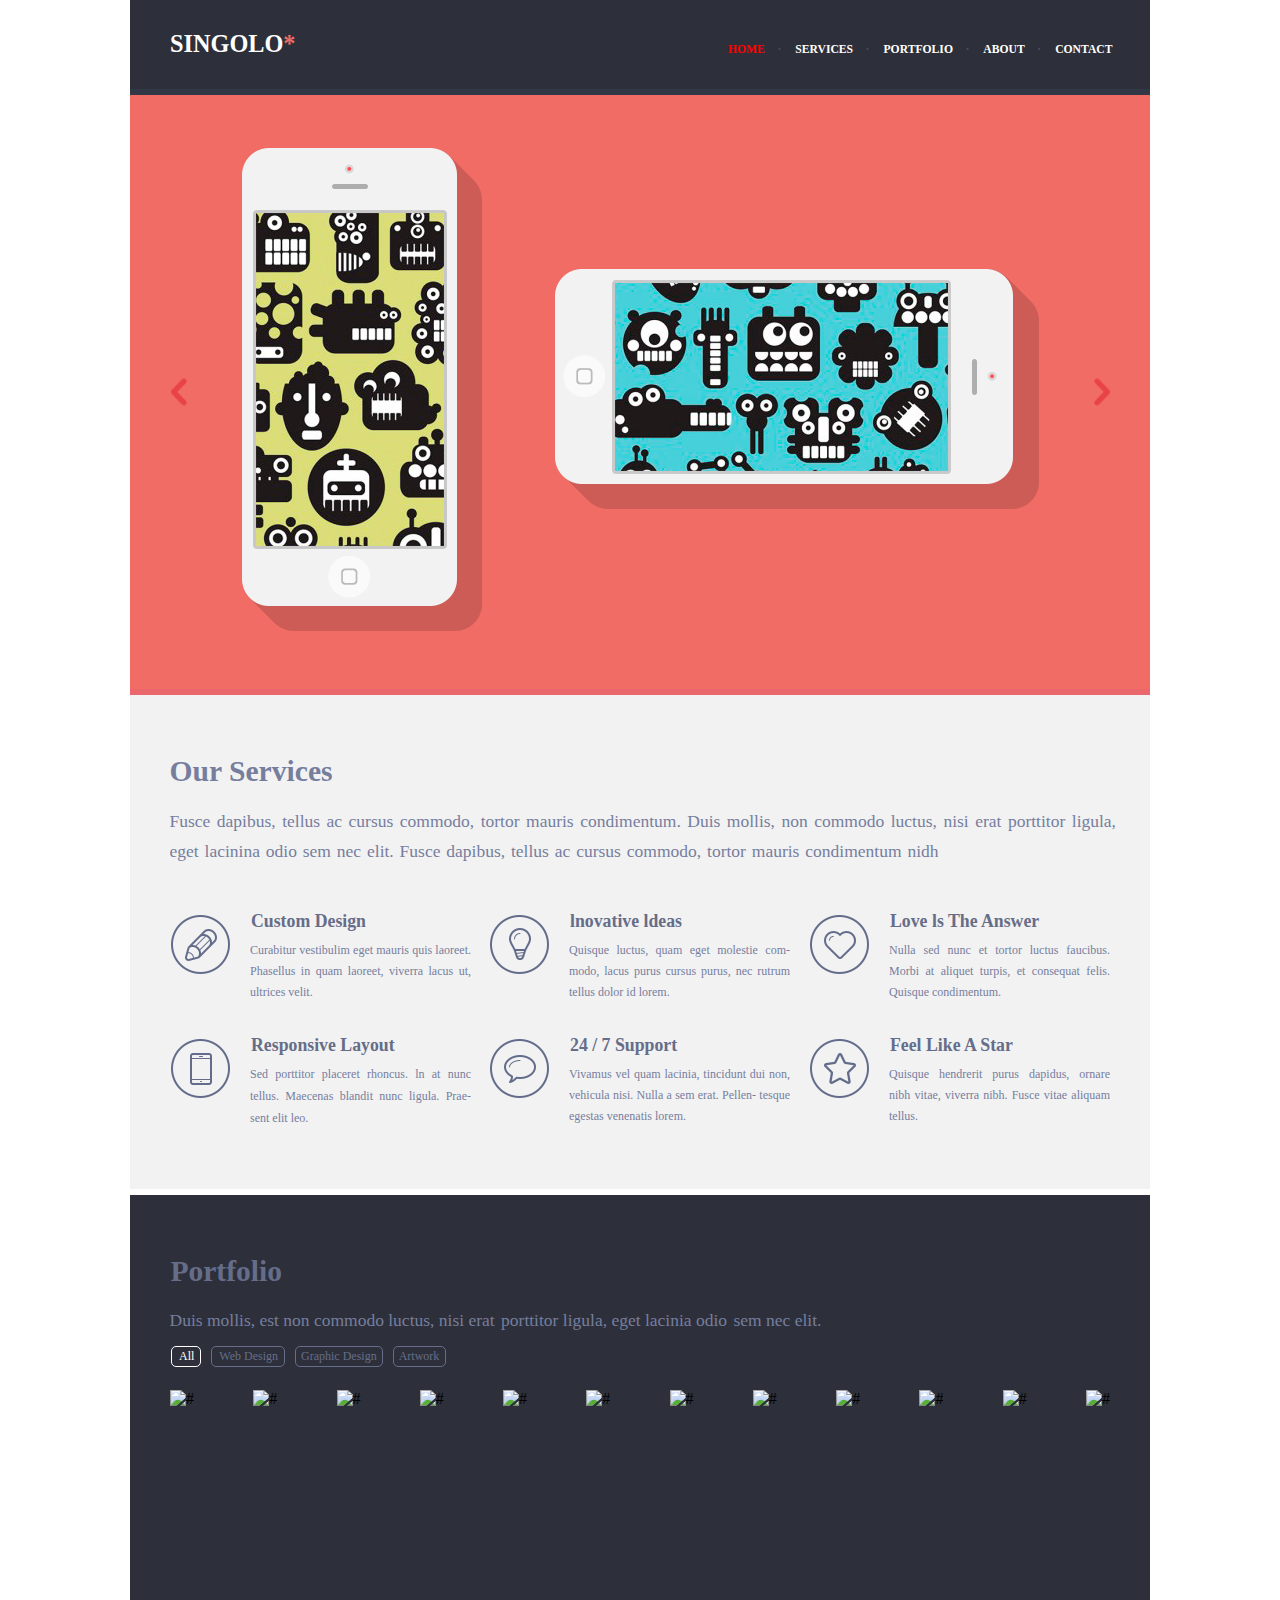
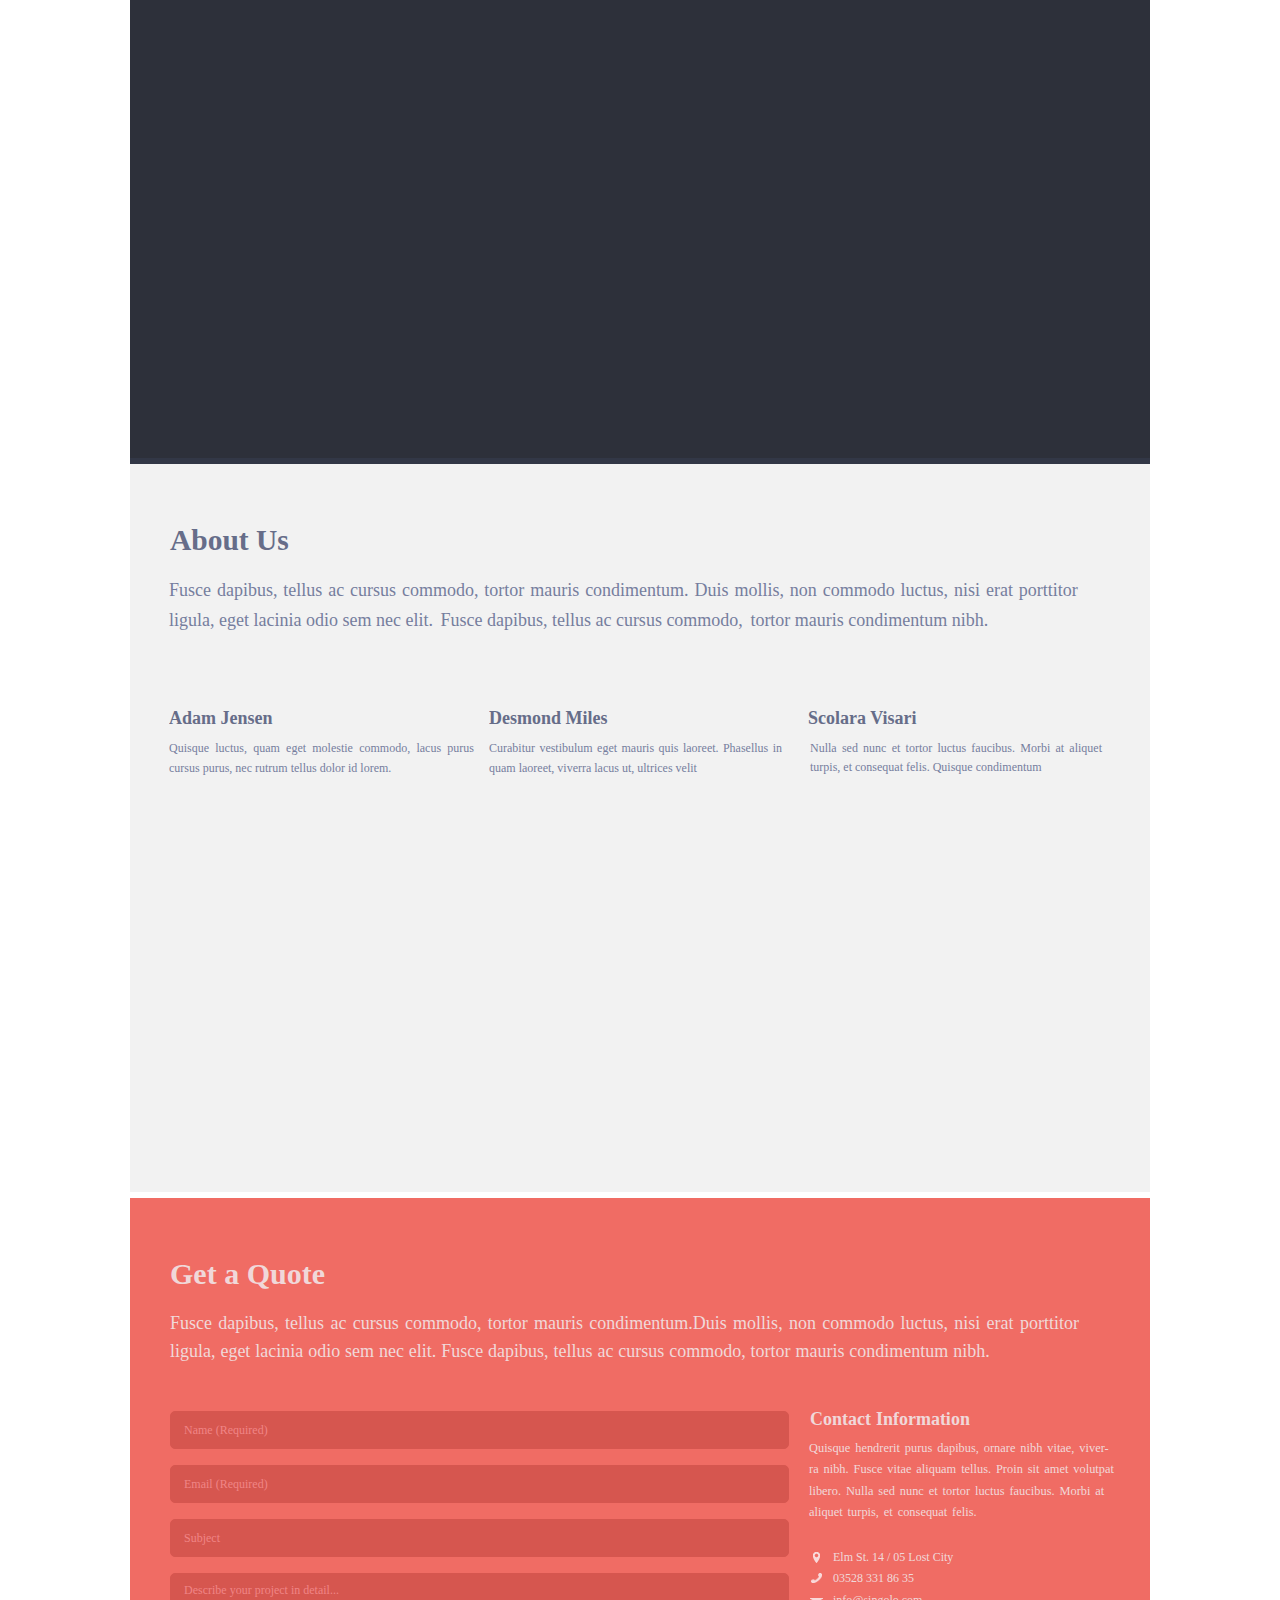
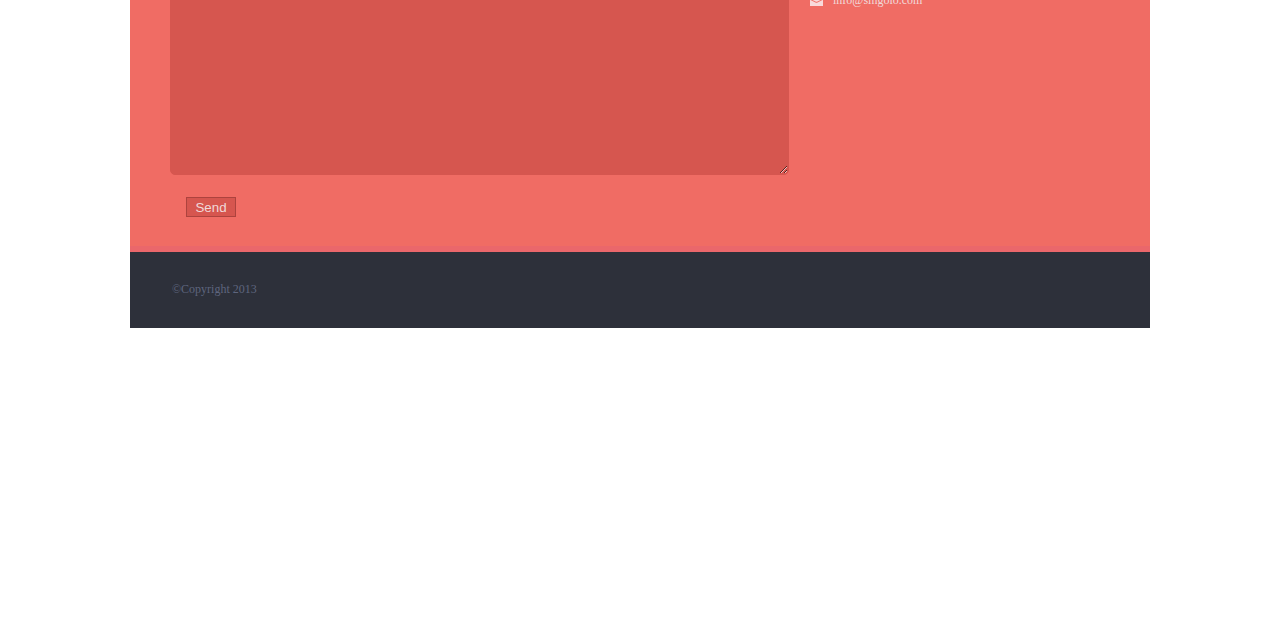
==== commit 4aecd54d: "fix: scroll" ====
--- a/index.html
+++ b/index.html
@@ -9,7 +9,7 @@
 </head>
 
 <body>
-	<header class="header" id="header">
+	<header class="header">
 		<div class="logo">
 			<h1>
 				Singolo<span>*</span>
@@ -17,15 +17,20 @@
 			<span>&#9773;</span>
 		</div>
 		<menu class="nav" id="nav">
-			<li><a class="active" href="#header">home</a></li>
-			<li><span>&middot;</span><a href="#services">services</a></li>
-			<li><span>&middot;</span><a href="#portfolio">portfolio</a></li>
-			<li><span>&middot;</span><a href="#about">about</a></li>
-			<li><span>&middot;</span><a href="#contact">contact</a></li>
+			<li><a class="active" id="sclrollHeaderLink" href="#header">home</a></li>
+			<li><span>&middot;</span><a id="sclrollServicesLink" href="#services">services</a></li>
+			<li><span>&middot;</span><a id="sclrollPortfolioLink" href="#portfolio">portfolio</a></li>
+			<li><span>&middot;</span><a id="sclrollAboutLink" href="#about">about</a></li>
+			<li><span>&middot;</span><a id="sclrollContactLink" href="#contact">contact</a></li>
 		</menu>
 	</header>
+	<section class="t" id="wrap">
+		<div class="borderTop" id="header"></div>
+	</section>
+
 	<div class="borderTop"></div>
-	<section class="wrapper">
+	<section>
+		<div class="wrapper">
 		<div class="sliders">
 			<div></div>
 			<div class="sliders-item">
@@ -40,98 +45,103 @@
 				<img src="./assets/img/Slide-2.png" alt="#">
 			</div>
 		</div>
-
 		<div id="left-button"><img src="./assets/img/chevLeft.png" alt=""></div>
 		<div id="right-button"><img src="./assets/img/chev.png" alt=""></div>
-
-
-	</section>
-	<div class="borderMiddle"></div>
-	<section class="servicesAdvantage" id="services">
-		<div class="services">
-			<h2>Our Services</h2>
-			<div>
-				<p class="pTop">Fusce dapibus, tellus ac cursus commodo, tortor mauris condimentum. Duis mollis,
-					non commodo luctus, nisi erat porttitor </p>
-				<p class="pBottom">ligula, eget lacinina odio sem nec elit. Fusce
-					dapibus, tellus ac cursus commodo, tortor mauris condimentum nidh</p>
-				</p>
-			</div>
-		</div>
-		<div class="advantage">
-			<div>
-				<div class="itemAdvantage itemLeft"><img src="./assets/img/Pen.png" alt="">
-					<div>
-						<h3>Custom Design</h3>
-						<p class="pTop">Curabitur vestibulim eget mauris quis
-							laoreet. Phasellus in quam laoreet, viverra
-							lacus ut, ultrices velit.</p>
-					</div>
-				</div>
-				<div class="itemAdvantage itemLeft"><img src="./assets/img/Phone.png" alt="">
-					<div>
-						<h3>Responsive Layout</h3>
-						<p class="pTop1">Sed porttitor placeret rhoncus. ln at nunc
-							tellus. Maecenas blandit nunc ligula. Prae-sent elit leo.</p>
-						</p>
-					</div>
-				</div>
-			</div>
-			<div>
-				<div class="itemAdvantage itemMiddle"><img src="./assets/img/Bulb.png" alt="">
-					<div>
-						<h3>lnovative ldeas</h3>
-						<p class="pTop2">Quisque luctus, quam eget molestie com-
-							modo, lacus purus cursus purus, nec
-							rutrum tellus dolor id lorem.</p>
-					</div>
-				</div>
-				<div class="itemAdvantage itemMiddle"><img src="./assets/img/Bubble.png" alt="">
-					<div>
-						<h3>24 / 7 Support</h3>
-						<p class="pTop3">Vivamus vel quam lacinia, tincidunt dui
-							non, vehicula nisi. Nulla a sem erat. Pellen-
-							tesque egestas venenatis lorem.</p>
-					</div>
-				</div>
-			</div>
-			<div>
-				<div class="itemAdvantage itemRight"><img src="./assets/img/Heart.png" alt="">
-					<div>
-						<h3>Love ls The Answer</h3>
-						<p class="pTop4">Nulla sed nunc et tortor luctus faucibus.
-							Morbi at aliquet turpis, et consequat felis.
-							Quisque condimentum.</p>
-						</p>
-					</div>
-				</div>
-				<div class="itemAdvantage itemRight"><img src="./assets/img/Star.png" alt="">
-					<div>
-						<h3>Feel Like A Star</h3>
-						<p class="pTop5">Quisque hendrerit purus dapidus, ornare
-							nibh vitae, viverra nibh. Fusce vitae
-							aliquam tellus.</p>
+	</div>
+	<div class="linkServices"></div>
+	</section>
+	<div class="borderMiddle" id="services">
+	</div>
+	<section class="servicesAdvantage">
+		<div>
+			<div class="services">
+				<h2>Our Services</h2>
+				<div>
+					<p class="pTop">Fusce dapibus, tellus ac cursus commodo, tortor mauris condimentum. Duis mollis,
+						non commodo luctus, nisi erat porttitor ligula, eget lacinina odio sem nec elit. Fusce
+						dapibus, tellus ac cursus commodo, tortor mauris condimentum nidh</p>
+					</p>
+				</div>
+			</div>
+			<div class="advantage">
+				<div>
+					<div class="itemAdvantage itemLeft"><img src="./assets/img/Pen.png" alt="">
+						<div>
+							<h3>Custom Design</h3>
+							<p class="pTop">Curabitur vestibulim eget mauris quis
+								laoreet. Phasellus in quam laoreet, viverra
+								lacus ut, ultrices velit.</p>
+						</div>
+					</div>
+					<div class="itemAdvantage itemLeft"><img src="./assets/img/Phone.png" alt="">
+						<div>
+							<h3>Responsive Layout</h3>
+							<p class="pTop1">Sed porttitor placeret rhoncus. ln at nunc
+								tellus. Maecenas blandit nunc ligula. Prae-sent elit leo.</p>
+							</p>
+						</div>
+					</div>
+				</div>
+				<div>
+					<div class="itemAdvantage itemMiddle"><img src="./assets/img/Bulb.png" alt="">
+						<div>
+							<h3>lnovative ldeas</h3>
+							<p class="pTop2">Quisque luctus, quam eget molestie com-
+								modo, lacus purus cursus purus, nec
+								rutrum tellus dolor id lorem.</p>
+						</div>
+					</div>
+					<div class="itemAdvantage itemMiddle"><img src="./assets/img/Bubble.png" alt="">
+						<div>
+							<h3>24 / 7 Support</h3>
+							<p class="pTop3">Vivamus vel quam lacinia, tincidunt dui
+								non, vehicula nisi. Nulla a sem erat. Pellen-
+								tesque egestas venenatis lorem.</p>
+						</div>
+					</div>
+				</div>
+				<div>
+					<div class="itemAdvantage itemRight"><img src="./assets/img/Heart.png" alt="">
+						<div>
+							<h3>Love ls The Answer</h3>
+							<p class="pTop4">Nulla sed nunc et tortor luctus faucibus.
+								Morbi at aliquet turpis, et consequat felis.
+								Quisque condimentum.</p>
+							</p>
+						</div>
+					</div>
+					<div class="itemAdvantage itemRight"><img src="./assets/img/Star.png" alt="">
+						<div>
+							<h3>Feel Like A Star</h3>
+							<p class="pTop5">Quisque hendrerit purus dapidus, ornare
+								nibh vitae, viverra nibh. Fusce vitae
+								aliquam tellus.</p>
+						</div>
 					</div>
 				</div>
 			</div>
 	</section>
 	<div class="borderBottom"></div>
-	<header class="headerPortfolio" id="portfolio">
-		<div class="headerPortfolioText">
-			<h1>Portfolio</h1>
-			<p>
-				Duis mollis, est non commodo luctus, nisi erat <span>porttitor ligula, eget lacinia odio</span>
-				<span>sem nec elit.</span>
-			</p>
-		</div>
-		<nav id="navheader" class="navheader">
-			<a id="navItemWork" class="item1 active2">All</a>
-			<a id="navItemWork2" class="item2">Web Design</a>
-			<a id="navItemWork3" class="item3">Graphic Design</a>
-			<a id="navItemWork4" class="item4">Artwork</a>
-		</nav>
-	</header>
-	<section class="work">
+	<section id="wrap">
+		<div id="portfolio">
+			<div class="headerPortfolio">
+				<div class="headerPortfolioText">
+					<h1>Portfolio</h1>
+					<p>
+						Duis mollis, est non commodo luctus, nisi erat <span>porttitor ligula, eget lacinia odio</span>
+						<span>sem nec elit.</span>
+					</p>
+				</div>
+				<nav id="navheader" class="navheader">
+					<a id="navItemWork" class="item1 active2">All</a>
+					<a id="navItemWork2" class="item2">Web Design</a>
+					<a id="navItemWork3" class="item3">Graphic Design</a>
+					<a id="navItemWork4" class="item4">Artwork</a>
+				</nav>
+			</div>
+		</div>
+	</section>
+	<section class="work" id="wrap">
 		<div id="layout4" class="layout-4-column">
 			<img src="./assets/img-singolo2/Project.png" alt="#" id="portfolioImge" class=" itemWork">
 			<img src="./assets/img-singolo2/Image3.png" alt="#" id="portfolioImge" class=" itemWork">
@@ -149,125 +159,133 @@
 	</section>
 	<div class="itemBottom"></div>
 	<div class="midBorder"></div>
-	<section class="we" id="about">
-		<header class="aboutUs">
-			<h2>About Us</h2>
-			<p class="p1">Fusce dapibus, tellus ac cursus commodo, tortor mauris condimentum. <span>Duis mollis, non
-					commodo luctus, nisi erat porttitor</span></p>
-			<p class="p2"> ligula, eget lacinia odio sem nec elit. <span>Fusce dapibus, tellus ac cursus commodo,</span>
-				<span>tortor mauris condimentum nibh.</span> </p>
-		</header>
-		<article class="vc">
-			<div class="itemLeft1">
-				<img src="./assets/img-singolo2/Adam.png" alt="" class="photo">
-				<h2>Adam Jensen</h2>
-				<p class="pTop">Quisque luctus, quam eget molestie commodo, lacus purus
-					cursus purus, nec rutrum tellus dolor id lorem.</p>
-				<img src="./assets/img-singolo2/Facebook.png" alt="" class="social">
-				<img src="./assets/img-singolo2/Google.png" alt="" class="social">
-				<img src="./assets/img-singolo2/Twitter.png" alt="" class="social">
-				<img src="./assets/img-singolo2/LinkedIn.png" alt="" class="social">
-			</div>
-			<div class="itemMid2">
-				<img src="./assets/img-singolo2/Desmond.png" alt="" class="photo">
-				<h2>Desmond Miles</h2>
-				<p class="pTop">Curabitur vestibulum eget mauris quis laoreet. Phasellus
-					in quam laoreet, viverra lacus ut, ultrices velit</p>
-				<div class="container">
+	<section class="we" id="wrap">
+		<div id="about">
+			<header class="aboutUs">
+				<h2>About Us</h2>
+				<p class="p1">Fusce dapibus, tellus ac cursus commodo, tortor mauris condimentum. <span>Duis mollis, non
+						commodo luctus, nisi erat porttitor</span></p>
+				<p class="p2"> ligula, eget lacinia odio sem nec elit. <span>Fusce dapibus, tellus ac cursus
+						commodo,</span>
+					<span>tortor mauris condimentum nibh.</span> </p>
+			</header>
+			<article class="vc">
+				<div class="itemLeft1">
+					<img src="./assets/img-singolo2/Adam.png" alt="" class="photo">
+					<h2>Adam Jensen</h2>
+					<p class="pTop">Quisque luctus, quam eget molestie commodo, lacus purus
+						cursus purus, nec rutrum tellus dolor id lorem.</p>
 					<img src="./assets/img-singolo2/Facebook.png" alt="" class="social">
 					<img src="./assets/img-singolo2/Google.png" alt="" class="social">
 					<img src="./assets/img-singolo2/Twitter.png" alt="" class="social">
 					<img src="./assets/img-singolo2/LinkedIn.png" alt="" class="social">
 				</div>
-			</div>
-			<div class="itemRight3">
-				<img src="./assets/img-singolo2/Scolara.png" alt="" class="photo">
-				<h2>Scolara Visari</h2>
-				<p class="pTop">Nulla sed nunc et tortor luctus faucibus. Morbi at aliquet
-					turpis, et consequat felis. Quisque condimentum</p>
-				<div class="container">
-					<img src="./assets/img-singolo2/Facebook.png" alt="" class="social">
-					<img src="./assets/img-singolo2/Google.png" alt="" class="social">
-					<img src="./assets/img-singolo2/Twitter.png" alt="" class="social">
-					<img src="./assets/img-singolo2/LinkedIn.png" alt="" class="social">
-				</div>
-			</div>
-		</article>
+				<div class="itemMid2">
+					<img src="./assets/img-singolo2/Desmond.png" alt="" class="photo">
+					<h2>Desmond Miles</h2>
+					<p class="pTop">Curabitur vestibulum eget mauris quis laoreet. Phasellus
+						in quam laoreet, viverra lacus ut, ultrices velit</p>
+					<div class="container">
+						<img src="./assets/img-singolo2/Facebook.png" alt="" class="social">
+						<img src="./assets/img-singolo2/Google.png" alt="" class="social">
+						<img src="./assets/img-singolo2/Twitter.png" alt="" class="social">
+						<img src="./assets/img-singolo2/LinkedIn.png" alt="" class="social">
+					</div>
+				</div>
+				<div class="itemRight3">
+					<img src="./assets/img-singolo2/Scolara.png" alt="" class="photo">
+					<h2>Scolara Visari</h2>
+					<p class="pTop">Nulla sed nunc et tortor luctus faucibus. Morbi at aliquet
+						turpis, et consequat felis. Quisque condimentum</p>
+					<div class="container">
+						<img src="./assets/img-singolo2/Facebook.png" alt="" class="social">
+						<img src="./assets/img-singolo2/Google.png" alt="" class="social">
+						<img src="./assets/img-singolo2/Twitter.png" alt="" class="social">
+						<img src="./assets/img-singolo2/LinkedIn.png" alt="" class="social">
+					</div>
+				</div>
+			</article>
+		</div>
 	</section>
 	<div class="bottomBorder"></div>
-	<section class="formFooter" id="contact">
-		<div footerHeader>
-			<h2>Get a Quote</h2>
-			<p>Fusce dapibus, tellus ac cursus commodo, tortor mauris condimentum.Duis mollis, non commodo luctus, nisi
-				erat porttitor</p>
-			<p class="text"> ligula, eget lacinia odio sem nec elit. Fusce dapibus, tellus ac cursus commodo, tortor
-				mauris
-				condimentum nibh.
-			</p>
-		</div>
-		<section class="form">
-			<form>
-				<div class="group">
-					<label for="name" class="form-label"></label>
-					<input name="name" id="name" type="text" class="form-input" required placeholder="Name (Required)"
-						value="">
-				</div>
-				<div class="form-group">
-					<label for="email" class="form-label"></label>
-					<input name="email" id="email" type="email" class="form-input" required
-						placeholder="Email (Required)" value="">
-				</div>
-				<div class="form-group">
-					<label for="text" class="form-label"></label>
-					<input name="subject" id="subject" type="text" class="form-input" placeholder="Subject" value="">
-				</div>
-				<div class="form-group">
-					<label id="description" for="message" class="form-label"></label>
-					<textarea name="message" type="text" class="form-message form-input textMessage"
-						placeholder="Describe your project in detail..." cols="30" rows="10"></textarea>
-				</div>
-				<div class="submit">
-					<input id="btn" class="form-submit" type="submit" value="Send">
-				</div>
-			</form>
-			<div id="message-block" class="hidden">
-				<div id="message1">
-					<p>Письмо отправлено</p>
-					<p id="topic">Тема: <span id="result"></span></p>
-					<p id="topic">Описание: <span id="descript"></span></p><br>
-					<button id="closeBtn">ОК</button>
-				</div>
-			</div>
-			<div class="contact">
-				<div class="text">
-					<h3>Contact Information</h3>
-					<p>Quisque hendrerit purus dapibus, ornare nibh vitae, viver-ra nibh. Fusce vitae aliquam tellus.
-						Proin sit amet volutpat libero. Nulla sed nunc et
-						tortor luctus faucibus. Morbi at aliquet turpis, et consequat felis.
-					</p>
-				</div>
-				<div class="textContact">
-					<div class="conteiner">
-						<a href="">
-							<img src="./assets/img-singolo3/locationmin.png" alt="#">
-							<p>Elm St. 14 / 05 Lost City</p>
-						</a>
-					</div>
-					<div class="phonemin1 ">
-						<a href="tel:03528 331 86 35" alt="tel">
-							<img src="./assets/img-singolo3/phonemin.png" alt="#" class="phonemin2">
-							<p>03528 331 86 35</p>
-						</a>
-					</div>
-					<div class="mailmin1">
-						<a href="mailto:info@singolo.com" alt="mail">
-							<img src="./assets/img-singolo3/mailmin.png" alt="#" class="mailmin2">
-							<p>info@singolo.com</p>
-						</a>
-					</div>
-				</div>
-			</div>
-		</section>
+	<section class="formFooter" id="wrap">
+		<div id="contact">
+			<div footerHeader>
+				<h2>Get a Quote</h2>
+				<p>Fusce dapibus, tellus ac cursus commodo, tortor mauris condimentum.Duis mollis, non commodo luctus,
+					nisi
+					erat porttitor</p>
+				<p class="text"> ligula, eget lacinia odio sem nec elit. Fusce dapibus, tellus ac cursus commodo, tortor
+					mauris
+					condimentum nibh.
+				</p>
+			</div>
+			<section class="form" id="wrap">
+				<form>
+					<div class="group">
+						<label for="name" class="form-label"></label>
+						<input name="name" id="name" type="text" class="form-input" required
+							placeholder="Name (Required)" value="">
+					</div>
+					<div class="form-group">
+						<label for="email" class="form-label"></label>
+						<input name="email" id="email" type="email" class="form-input" required
+							placeholder="Email (Required)" value="">
+					</div>
+					<div class="form-group">
+						<label for="text" class="form-label"></label>
+						<input name="subject" id="subject" type="text" class="form-input" placeholder="Subject"
+							value="">
+					</div>
+					<div class="form-group">
+						<label id="description" for="message" class="form-label"></label>
+						<textarea name="message" type="text" class="form-message form-input textMessage"
+							placeholder="Describe your project in detail..." cols="30" rows="10"></textarea>
+					</div>
+					<div class="submit">
+						<input id="btn" class="form-submit" type="submit" value="Send">
+					</div>
+				</form>
+				<div id="message-block" class="hidden">
+					<div id="message1">
+						<p>Письмо отправлено</p>
+						<p id="topic">Тема: <span class="lengthMess" id="result"></span></p>
+						<p id="topic">Описание: <span class="lengthMess" id="descript"></span></p><br>
+						<button id="closeBtn">ОК</button>
+					</div>
+				</div>
+				<div class="contact">
+					<div class="text">
+						<h3>Contact Information</h3>
+						<p>Quisque hendrerit purus dapibus, ornare nibh vitae, viver-ra nibh. Fusce vitae aliquam
+							tellus.
+							Proin sit amet volutpat libero. Nulla sed nunc et
+							tortor luctus faucibus. Morbi at aliquet turpis, et consequat felis.
+						</p>
+					</div>
+					<div class="textContact">
+						<div class="conteiner">
+							<a href="">
+								<img src="./assets/img-singolo3/locationmin.png" alt="#">
+								<p>Elm St. 14 / 05 Lost City</p>
+							</a>
+						</div>
+						<div class="phonemin1 ">
+							<a href="tel:03528 331 86 35" alt="tel">
+								<img src="./assets/img-singolo3/phonemin.png" alt="#" class="phonemin2">
+								<p>03528 331 86 35</p>
+							</a>
+						</div>
+						<div class="mailmin1">
+							<a href="mailto:info@singolo.com" alt="mail">
+								<img src="./assets/img-singolo3/mailmin.png" alt="#" class="mailmin2">
+								<p>info@singolo.com</p>
+							</a>
+						</div>
+					</div>
+				</div>
+			</section>
+		</div>
 	</section>
 	<div class="endFooter"></div>
 	<footer class="footer">
--- a/style.css
+++ b/style.css
@@ -13,21 +13,34 @@
 	src: url('./assets/fonts-singolo2/Lato/Lato-Regular.ttf');
 }
 
-
+html{
+	scroll-behavior: smooth;
+}
 
 body {
 	margin: 0 auto;
 	padding: 0px;
 	max-width: 1020px;
 }
+.linkServices {
+	height: 40px;
+	min-width: 100%;
+	z-index: 1;
+	position: absolute;
+}
 
 .header {
+	z-index: 1;
+	z-index: 1;
+	position: fixed;
+	max-width: 1020px;
 	align-items: center;
 	background: #2d303a;
 	display: flex;
 	justify-content: space-between;
 	height: 89px;
 	width: 100%;
+	color: red;
 }
 
 .logo {
@@ -112,6 +125,9 @@
 
 .borderBottom {
 	border-bottom: 6px solid #ffffff;
+}
+.t{
+	height: 89px;
 }
 
 /* /////////////////////////////////////////////////////////////// */
@@ -153,6 +169,7 @@
 	height: 333px;
 	margin-top: 118px;
 	margin-left: 126px;
+	cursor: pointer;
 }
 
 #click {
@@ -176,6 +193,7 @@
 }
 
 #elem1 {
+	cursor: pointer;
 	display: none;
 	background: #2d303a;
 	position: absolute;
@@ -250,6 +268,7 @@
 	color: #767E9E;
 	line-height: 30px;
 	word-spacing: 1.5px;
+	text-align: justify;
 }
 
 .services .pBottom {
@@ -258,7 +277,7 @@
 	font-size: 17.5px;
 	color: #767E9E;
 	line-height: 30px;
-	word-spacing: -0.5px;
+	text-align: justify;
 }
 
 
@@ -380,7 +399,6 @@
 .itemAdvantage img {
 	padding-top: 5px;
 	padding-bottom: 58.5px;
-	width: 59px;
 	height: 59px;
 }
 
@@ -398,9 +416,9 @@
 	margin-left: 39.5px;
 }
 
-.headerPortfolioText h1 {
+.headerPortfolio .headerPortfolioText h1 {
 	color: #666d89;
-	margin-top: 1px;
+	margin: 1px;
 	font-weight: bolder;
 	font-size: 29.5px;
 	font-family: Lato-Black;
@@ -408,9 +426,8 @@
 
 .headerPortfolioText p {
 	color: #767e9e;
-	margin-bottom: 0px;
+	margin: 22px 0px 0px 0px;
 	font-size: 17.5px;
-	padding-top: 2px;
 	font-family: Lato-Light;
 }
 
@@ -443,10 +460,12 @@
 	border: 1px solid #ffffff;
 	color: #ffffff;
 }
-.navheader .active2{
+
+.navheader .active2 {
 	border: 1px solid #ffffff;
 	color: #ffffff;
 }
+
 .navheader .item1 {
 	border-radius: 5px;
 	padding: 2px 6px 3px 7px;
@@ -481,7 +500,7 @@
 	height: 61px;
 }
 
-.work .layout-4-column{
+.work .layout-4-column {
 	max-width: 940px;
 	margin-top: 15px;
 	margin-left: 40px;
@@ -495,9 +514,13 @@
 	margin-bottom: 20px;
 	border-style: none;
 }
-.itemActive{
-border: 5px solid #F06C64;
-}
+
+.itemActive {
+	width: 210px;
+	height: 177px;
+	border: 5px solid #F06C64;
+}
+
 .midBorder {
 	border: 3px solid #323746;
 }
@@ -745,7 +768,8 @@
 	outline: none;
 	color: #f0d8d9;
 }
-#message-block{
+
+#message-block {
 	position: fixed;
 	width: 100%;
 	height: 100%;
@@ -753,10 +777,12 @@
 	left: 0;
 	background: #d6564f71;
 }
-#message-block.hidden{
+
+#message-block.hidden {
 	display: none;
 }
-#message1{
+
+#message1 {
 	background: #d3180ea8;
 	padding: 20px;
 	width: auto;
@@ -766,14 +792,18 @@
 	left: 50%;
 	border: 2px solid black;
 	text-align: center;
-}
-#close-btn{
+	overflow: hidden;
+	text-overflow:ellipsis;
+}
+
+#closeBtn {
 	border: 1px solid #ad433e;
-	background-color: #d6564f;
+	background-color: #800802;
 	cursor: pointer;
 	outline: none;
 	color: #f0d8d9;
 }
+
 #message1 p {
 	color: black;
 	margin: 0px;
@@ -888,6 +918,7 @@
 .footer {
 	width: 100%;
 	height: 76px;
+	margin-bottom: 289px;
 	display: flex;
 	justify-content: space-between;
 	background: #2d303a;
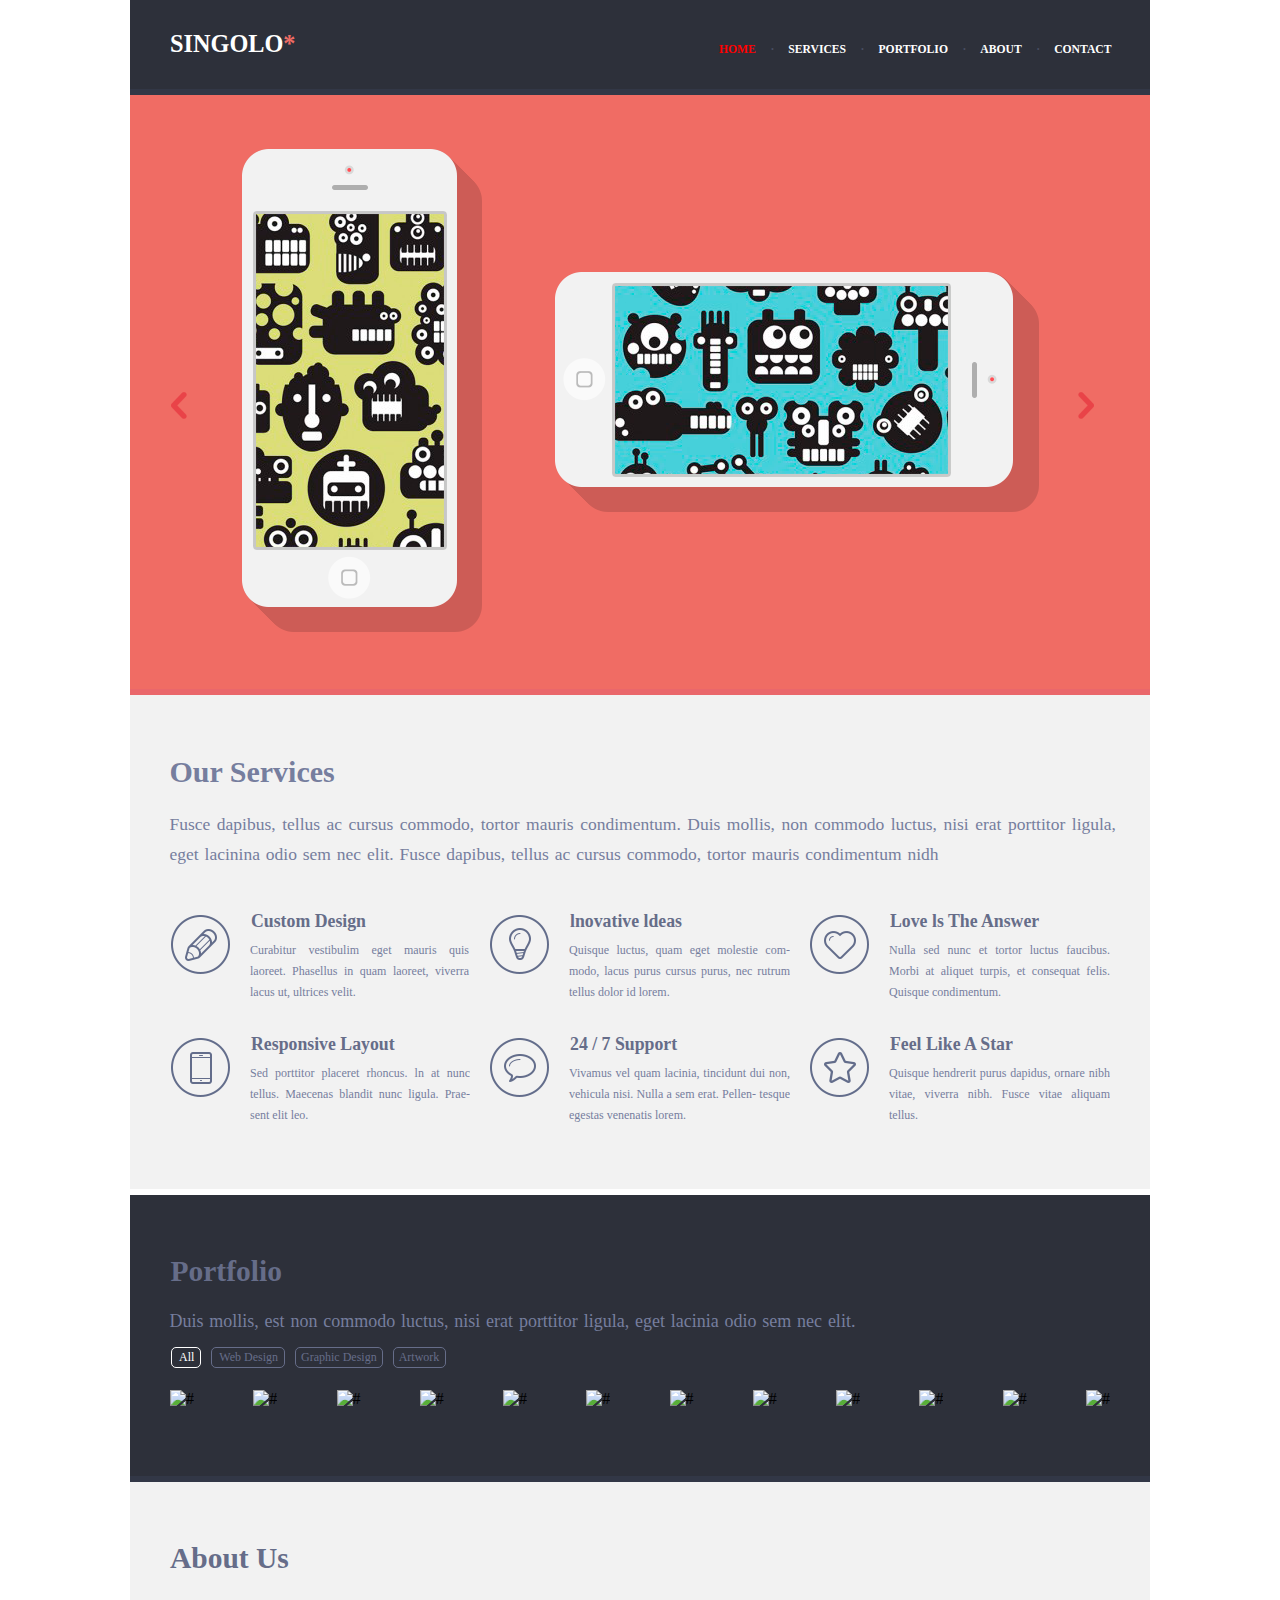
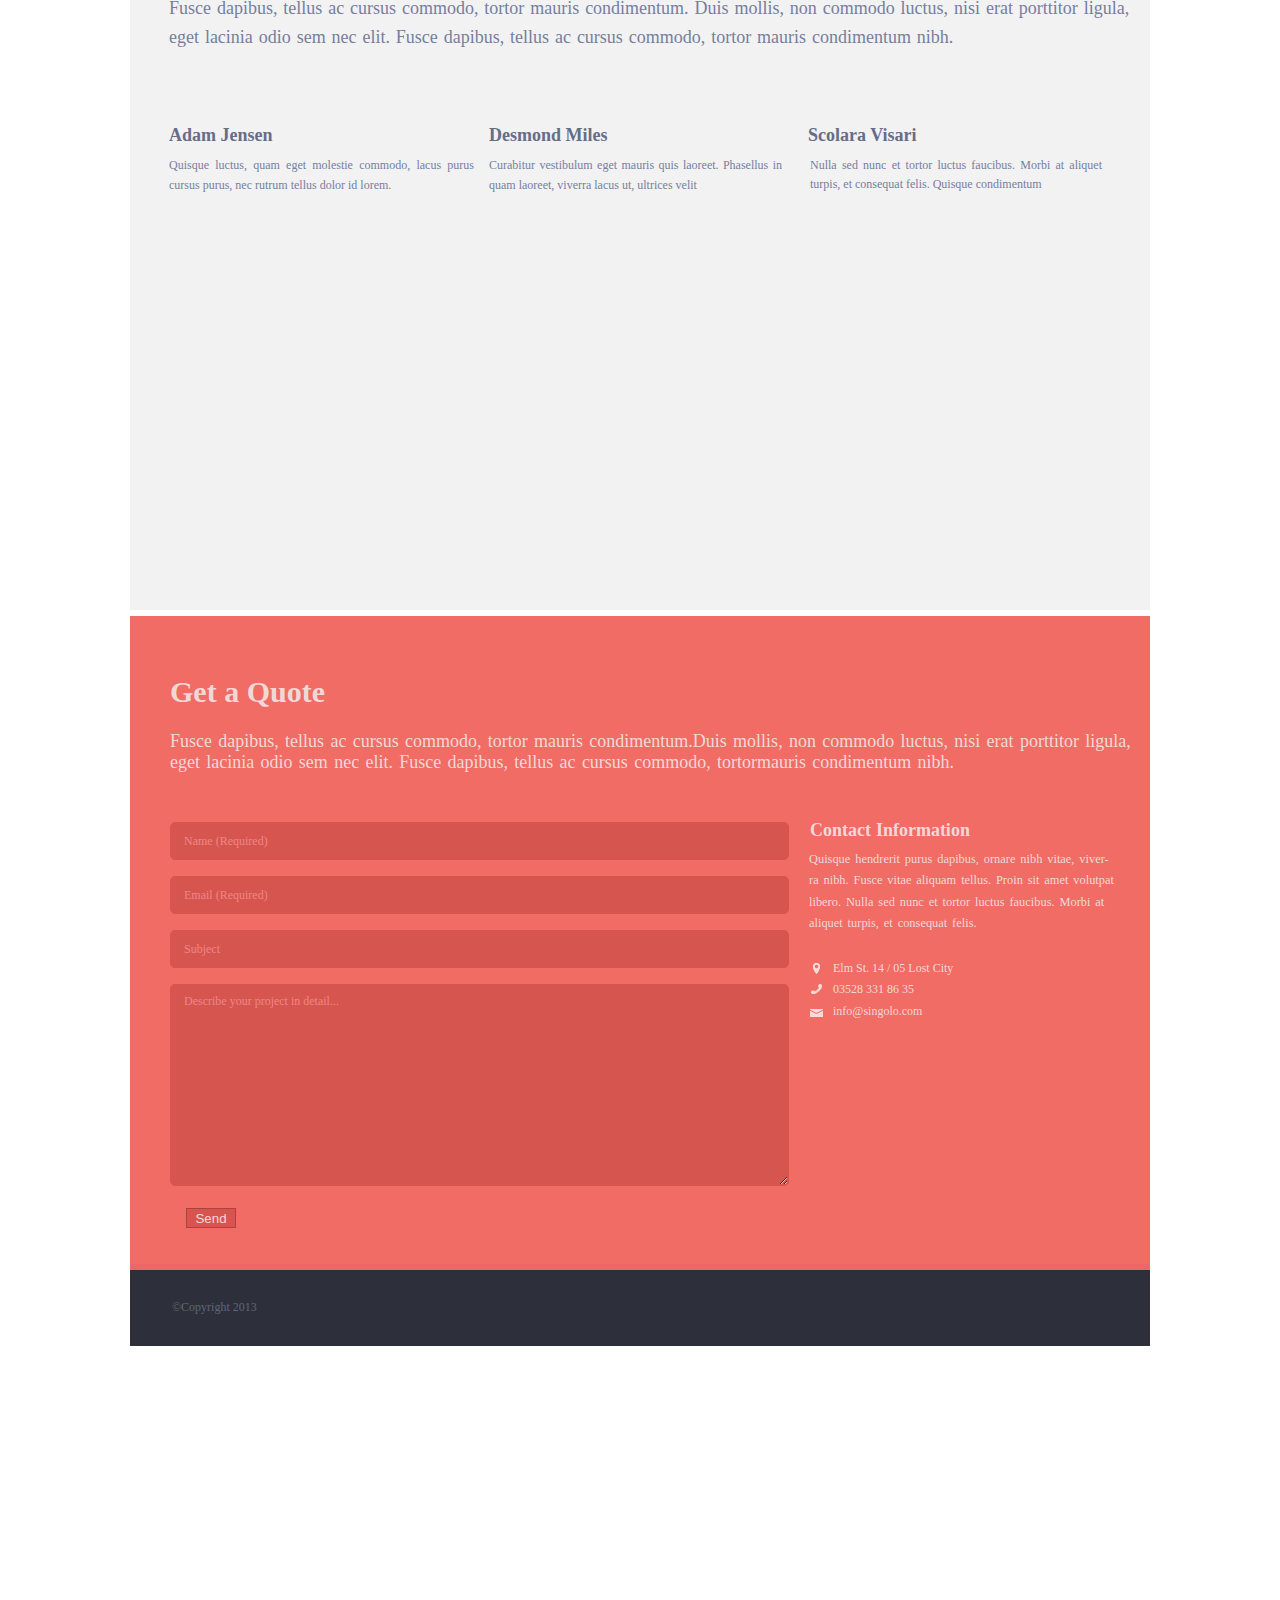
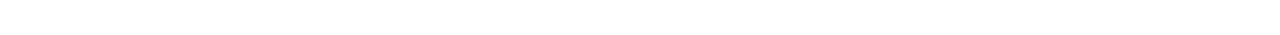
==== commit 433a6b94: "feat: add responsive 375>768" ====
--- a/index.html
+++ b/index.html
@@ -9,165 +9,186 @@
 </head>
 
 <body>
-	<header class="header">
-		<div class="logo">
-			<h1>
-				Singolo<span>*</span>
-			</h1>
-			<span>&#9773;</span>
-		</div>
-		<menu class="nav" id="nav">
-			<li><a class="active" id="sclrollHeaderLink" href="#header">home</a></li>
-			<li><span>&middot;</span><a id="sclrollServicesLink" href="#services">services</a></li>
-			<li><span>&middot;</span><a id="sclrollPortfolioLink" href="#portfolio">portfolio</a></li>
-			<li><span>&middot;</span><a id="sclrollAboutLink" href="#about">about</a></li>
-			<li><span>&middot;</span><a id="sclrollContactLink" href="#contact">contact</a></li>
-		</menu>
+	<header class="header" id="header">
+		<div class="wrapper header__wrapper">
+			<div class="border__menu">
+				<img src="./assets/img-singolo3/Burger-menu-icon.png" alt="">
+			</div>
+			<div class="logo">
+				<h1>
+					Singolo<span>*</span>
+				</h1>
+				<span>&#9773;</span>
+			</div>
+			<menu class="nav" id="nav">
+				<li><a class="active" id="sclrollHeaderLink" href="#header">home</a></li>
+				<li><span>&middot;</span><a id="sclrollServicesLink" href="#services">services</a></li>
+				<li><span>&middot;</span><a id="sclrollPortfolioLink" href="#portfolio">portfolio</a></li>
+				<li><span>&middot;</span><a id="sclrollAboutLink" href="#about">about</a></li>
+				<li><span>&middot;</span><a id="sclrollContactLink" href="#contact">contact</a></li>
+			</menu>
+		</div>
 	</header>
-	<section class="t" id="wrap">
-		<div class="borderTop" id="header"></div>
-	</section>
-
-	<div class="borderTop"></div>
+	<section class="t">
+	</section>
+	<div class="wrapper">
+		<div class="borderTop"></div>
+	</div>
 	<section>
-		<div class="wrapper">
-		<div class="sliders">
-			<div></div>
-			<div class="sliders-item">
-				<div id="click"></div>
-				<div id="elem"></div>
-				<div id="click1"></div>
-				<div id="elem1"></div>
-				<img src="./assets/img/iPhone Vertical.png" alt="iPhone" class="iPhone1">
-				<img src="./assets/img/iPhone Horizontal.png" alt="iPhone2" id="iPhone2" class="iPhone2 ">
-			</div>
-			<div class="sliders-item">
-				<img src="./assets/img/Slide-2.png" alt="#">
-			</div>
-		</div>
-		<div id="left-button"><img src="./assets/img/chevLeft.png" alt=""></div>
-		<div id="right-button"><img src="./assets/img/chev.png" alt=""></div>
-	</div>
-	<div class="linkServices"></div>
-	</section>
-	<div class="borderMiddle" id="services">
+		<div class="wrapper wrapper__sliders">
+			<div class="sliders">
+				<div id="left-button"><img src="./assets/img/chevLeft.png" alt=""></div>
+				<div class="sliders-item">
+					<div id="click"></div>
+					<div id="elem"></div>
+					<div id="click1"></div>
+					<div id="elem1"></div>
+					<div class="css__adaptive">
+						<div><img src="./assets/img/iPhone Vertical.png" alt="iPhone" class="iPhone1"></div>
+						<div><img src="./assets/img/iPhone Horizontal.png" alt="iPhone2" id="iPhone2" class="iPhone2 ">
+						</div>
+					</div>
+				</div>
+				<div class="sliders-item css__adaptive">
+					<img class="sliders2" src="./assets/img/Slide-2.png" alt="#">
+				</div>
+			</div>
+			<!-- <div id="left-button"><img src="./assets/img/chevLeft.png" alt=""></div> -->
+			<div id="right-button"><img src="./assets/img/chev.png" alt=""></div>
+		</div>
+	</section>
+	<div class="wrapper">
+		<div class="borderMiddle" id="services"></div>
 	</div>
 	<section class="servicesAdvantage">
-		<div>
+		<div class="wrapper">
 			<div class="services">
 				<h2>Our Services</h2>
 				<div>
 					<p class="pTop">Fusce dapibus, tellus ac cursus commodo, tortor mauris condimentum. Duis mollis,
 						non commodo luctus, nisi erat porttitor ligula, eget lacinina odio sem nec elit. Fusce
 						dapibus, tellus ac cursus commodo, tortor mauris condimentum nidh</p>
-					</p>
-				</div>
-			</div>
+				</div>
+			</div>
+		</div>
+		<div class="wrapper">
 			<div class="advantage">
-				<div>
-					<div class="itemAdvantage itemLeft"><img src="./assets/img/Pen.png" alt="">
-						<div>
+				<div class="central i1">
+					<div class="itemAdvantage"><img src="./assets/img/Pen.png" alt="">
+						<div class="i1p">
 							<h3>Custom Design</h3>
-							<p class="pTop">Curabitur vestibulim eget mauris quis
+							<p>Curabitur vestibulim eget mauris quis
 								laoreet. Phasellus in quam laoreet, viverra
 								lacus ut, ultrices velit.</p>
 						</div>
 					</div>
-					<div class="itemAdvantage itemLeft"><img src="./assets/img/Phone.png" alt="">
-						<div>
-							<h3>Responsive Layout</h3>
-							<p class="pTop1">Sed porttitor placeret rhoncus. ln at nunc
-								tellus. Maecenas blandit nunc ligula. Prae-sent elit leo.</p>
-							</p>
-						</div>
-					</div>
-				</div>
-				<div>
-					<div class="itemAdvantage itemMiddle"><img src="./assets/img/Bulb.png" alt="">
+				</div>
+				<div class="central i2">
+					<div class="itemAdvantage"><img src="./assets/img/Bulb.png" alt="">
 						<div>
 							<h3>lnovative ldeas</h3>
-							<p class="pTop2">Quisque luctus, quam eget molestie com-
+							<p>Quisque luctus, quam eget molestie com-
 								modo, lacus purus cursus purus, nec
 								rutrum tellus dolor id lorem.</p>
 						</div>
 					</div>
-					<div class="itemAdvantage itemMiddle"><img src="./assets/img/Bubble.png" alt="">
-						<div>
-							<h3>24 / 7 Support</h3>
-							<p class="pTop3">Vivamus vel quam lacinia, tincidunt dui
-								non, vehicula nisi. Nulla a sem erat. Pellen-
-								tesque egestas venenatis lorem.</p>
-						</div>
-					</div>
-				</div>
-				<div>
-					<div class="itemAdvantage itemRight"><img src="./assets/img/Heart.png" alt="">
+				</div>
+				<div class="central i3">
+					<div class="itemAdvantage"><img src="./assets/img/Heart.png" alt="">
 						<div>
 							<h3>Love ls The Answer</h3>
-							<p class="pTop4">Nulla sed nunc et tortor luctus faucibus.
+							<p>Nulla sed nunc et tortor luctus faucibus.
 								Morbi at aliquet turpis, et consequat felis.
 								Quisque condimentum.</p>
 							</p>
 						</div>
 					</div>
+				</div>
+				<div class="central i4">
+					<div class="itemAdvantage"><img src="./assets/img/Phone.png" alt="">
+						<div>
+							<h3>Responsive Layout</h3>
+							<p>Sed porttitor placeret rhoncus. ln at nunc
+								tellus. Maecenas blandit nunc ligula. Prae-sent elit leo.</p>
+							</p>
+						</div>
+					</div>
+				</div>
+				<div class="central i5">
+					<div class="itemAdvantage"><img src="./assets/img/Bubble.png" alt="">
+						<div>
+							<h3>24 / 7 Support</h3>
+							<p>Vivamus vel quam lacinia, tincidunt dui
+								non, vehicula nisi. Nulla a sem erat. Pellen-
+								tesque egestas venenatis lorem.</p>
+						</div>
+					</div>
+				</div>
+				<div class="central i6">
 					<div class="itemAdvantage itemRight"><img src="./assets/img/Star.png" alt="">
 						<div>
 							<h3>Feel Like A Star</h3>
-							<p class="pTop5">Quisque hendrerit purus dapidus, ornare
+							<p>Quisque hendrerit purus dapidus, ornare
 								nibh vitae, viverra nibh. Fusce vitae
 								aliquam tellus.</p>
 						</div>
 					</div>
 				</div>
 			</div>
-	</section>
-	<div class="borderBottom"></div>
+		</div>
+	</section>
+	<div class="wrapper">
+		<div class="borderBottom"></div>
+	</div>
 	<section id="wrap">
-		<div id="portfolio">
-			<div class="headerPortfolio">
-				<div class="headerPortfolioText">
-					<h1>Portfolio</h1>
-					<p>
-						Duis mollis, est non commodo luctus, nisi erat <span>porttitor ligula, eget lacinia odio</span>
-						<span>sem nec elit.</span>
-					</p>
-				</div>
-				<nav id="navheader" class="navheader">
-					<a id="navItemWork" class="item1 active2">All</a>
-					<a id="navItemWork2" class="item2">Web Design</a>
-					<a id="navItemWork3" class="item3">Graphic Design</a>
-					<a id="navItemWork4" class="item4">Artwork</a>
-				</nav>
+		<div class="wrapper">
+			<div id="portfolio">
+				<div class="headerPortfolio">
+					<div class="headerPortfolioText">
+						<h1>Portfolio</h1>
+						<p>
+							Duis mollis, est non commodo luctus, nisi erat porttitor
+							ligula, eget lacinia
+							odio sem nec elit.
+						</p>
+					</div>
+					<nav id="navheader" class="navheader">
+						<a id="navItemWork" class="item1 active2">All</a>
+						<a id="navItemWork2" class="item2">Web Design</a>
+						<a id="navItemWork3" class="item3">Graphic Design</a>
+						<a id="navItemWork4" class="item4">Artwork</a>
+					</nav>
+				</div>
 			</div>
 		</div>
 	</section>
 	<section class="work" id="wrap">
-		<div id="layout4" class="layout-4-column">
-			<img src="./assets/img-singolo2/Project.png" alt="#" id="portfolioImge" class=" itemWork">
-			<img src="./assets/img-singolo2/Image3.png" alt="#" id="portfolioImge" class=" itemWork">
-			<img src="./assets/img-singolo2/Image6.png" alt="#" id="portfolioImge" class=" itemWork">
-			<img src="./assets/img-singolo2/Image9.png" alt="#" id="portfolioImge" class=" itemWork">
-			<img src="./assets/img-singolo2/Image.png" alt="#" id="portfolioImge" class=" itemWork">
-			<img src="./assets/img-singolo2/Image4.png" alt="#" id="portfolioImge" class=" itemWork">
-			<img src="./assets/img-singolo2/Image7.png" alt="#" id="portfolioImge" class=" itemWork">
-			<img src="./assets/img-singolo2/Image10.png" alt="#" id="portfolioImge" class=" itemWork">
-			<img src="./assets/img-singolo2/Image2.png" alt="#" id="portfolioImge" class=" itemWork">
-			<img src="./assets/img-singolo2/Image5.png" alt="#" id="portfolioImge" class=" itemWork">
-			<img src="./assets/img-singolo2/Image8.png" alt="#" id="portfolioImge" class=" itemWork">
-			<img src="./assets/img-singolo2/Image11.png" alt="#" id="portfolioImge" class=" itemWork">
-		</div>
-	</section>
-	<div class="itemBottom"></div>
+		<div class="wrapper wrapper__work">
+			<div id="layout4" class="layout-4-column">
+				<img src="./assets/img-singolo2/Project.png" alt="#" id="portfolioImge" class=" itemWork">
+				<img src="./assets/img-singolo2/Image3.png" alt="#" id="portfolioImge" class=" itemWork">
+				<img src="./assets/img-singolo2/Image6.png" alt="#" id="portfolioImge" class=" itemWork">
+				<img src="./assets/img-singolo2/Image9.png" alt="#" id="portfolioImge" class=" itemWork">
+				<img src="./assets/img-singolo2/Image.png" alt="#" id="portfolioImge" class=" itemWork">
+				<img src="./assets/img-singolo2/Image4.png" alt="#" id="portfolioImge" class=" itemWork">
+				<img src="./assets/img-singolo2/Image7.png" alt="#" id="portfolioImge" class=" itemWork">
+				<img src="./assets/img-singolo2/Image10.png" alt="#" id="portfolioImge" class=" itemWork">
+				<img src="./assets/img-singolo2/Image2.png" alt="#" id="portfolioImge" class=" itemWork">
+				<img src="./assets/img-singolo2/Image5.png" alt="#" id="portfolioImge" class=" itemWork">
+				<img src="./assets/img-singolo2/Image8.png" alt="#" id="portfolioImge" class=" itemWork">
+				<img src="./assets/img-singolo2/Image11.png" alt="#" id="portfolioImge" class=" itemWork">
+			</div>
+		</div>
+	</section>
 	<div class="midBorder"></div>
-	<section class="we" id="wrap">
+	<section class="we wrapper" id="wrap">
 		<div id="about">
 			<header class="aboutUs">
 				<h2>About Us</h2>
-				<p class="p1">Fusce dapibus, tellus ac cursus commodo, tortor mauris condimentum. <span>Duis mollis, non
-						commodo luctus, nisi erat porttitor</span></p>
-				<p class="p2"> ligula, eget lacinia odio sem nec elit. <span>Fusce dapibus, tellus ac cursus
-						commodo,</span>
-					<span>tortor mauris condimentum nibh.</span> </p>
+				<p class="p1">Fusce dapibus, tellus ac cursus commodo, tortor mauris condimentum. Duis mollis, non
+					commodo luctus, nisi erat porttitor
+					ligula, eget lacinia odio sem nec elit. Fusce dapibus, tellus ac cursus
+					commodo, tortor mauris condimentum nibh. </p>
 			</header>
 			<article class="vc">
 				<div class="itemLeft1">
@@ -175,10 +196,10 @@
 					<h2>Adam Jensen</h2>
 					<p class="pTop">Quisque luctus, quam eget molestie commodo, lacus purus
 						cursus purus, nec rutrum tellus dolor id lorem.</p>
-					<img src="./assets/img-singolo2/Facebook.png" alt="" class="social">
-					<img src="./assets/img-singolo2/Google.png" alt="" class="social">
-					<img src="./assets/img-singolo2/Twitter.png" alt="" class="social">
-					<img src="./assets/img-singolo2/LinkedIn.png" alt="" class="social">
+						<img src="./assets/img-singolo2/Facebook.png" alt="" class="social">
+						<img src="./assets/img-singolo2/Google.png" alt="" class="social">
+						<img src="./assets/img-singolo2/Twitter.png" alt="" class="social">
+						<img src="./assets/img-singolo2/LinkedIn.png" alt="" class="social">
 				</div>
 				<div class="itemMid2">
 					<img src="./assets/img-singolo2/Desmond.png" alt="" class="photo">
@@ -208,16 +229,13 @@
 		</div>
 	</section>
 	<div class="bottomBorder"></div>
-	<section class="formFooter" id="wrap">
+	<section class="formFooter wrapper" id="wrap">
 		<div id="contact">
 			<div footerHeader>
 				<h2>Get a Quote</h2>
 				<p>Fusce dapibus, tellus ac cursus commodo, tortor mauris condimentum.Duis mollis, non commodo luctus,
-					nisi
-					erat porttitor</p>
-				<p class="text"> ligula, eget lacinia odio sem nec elit. Fusce dapibus, tellus ac cursus commodo, tortor
-					mauris
-					condimentum nibh.
+					nisi erat porttitor ligula, eget lacinia odio sem nec elit. Fusce dapibus,
+					tellus ac cursus commodo, tortormauris condimentum nibh.
 				</p>
 			</div>
 			<section class="form" id="wrap">
@@ -258,8 +276,7 @@
 					<div class="text">
 						<h3>Contact Information</h3>
 						<p>Quisque hendrerit purus dapibus, ornare nibh vitae, viver-ra nibh. Fusce vitae aliquam
-							tellus.
-							Proin sit amet volutpat libero. Nulla sed nunc et
+							tellus. Proin sit amet volutpat libero. Nulla sed nunc et
 							tortor luctus faucibus. Morbi at aliquet turpis, et consequat felis.
 						</p>
 					</div>
@@ -288,7 +305,7 @@
 		</div>
 	</section>
 	<div class="endFooter"></div>
-	<footer class="footer">
+	<footer class="footer wrapper">
 		<div class="text">
 			<p>&#169;Copyright 2013</p>
 		</div>
--- a/style.css
+++ b/style.css
@@ -13,15 +13,20 @@
 	src: url('./assets/fonts-singolo2/Lato/Lato-Regular.ttf');
 }
 
-html{
+html {
 	scroll-behavior: smooth;
+}
+
+.wrapper {
+	max-width: 1020px;
+	margin: 0 auto;
 }
 
 body {
 	margin: 0 auto;
 	padding: 0px;
-	max-width: 1020px;
-}
+}
+
 .linkServices {
 	height: 40px;
 	min-width: 100%;
@@ -29,18 +34,21 @@
 	position: absolute;
 }
 
-.header {
-	z-index: 1;
+.border__menu {
+	display: none;
+}
+
+.header__wrapper {
 	z-index: 1;
 	position: fixed;
-	max-width: 1020px;
 	align-items: center;
 	background: #2d303a;
 	display: flex;
 	justify-content: space-between;
 	height: 89px;
 	width: 100%;
-	color: red;
+	left: 0;
+	right: 0;
 }
 
 .logo {
@@ -81,7 +89,7 @@
 	display: flex;
 	text-transform: uppercase;
 	font-size: 11.6593px;
-	padding-right: 36px;
+	padding-right: 37px;
 	line-height: 7px;
 }
 
@@ -90,7 +98,7 @@
 	padding-right: 1.5px;
 	font-weight: bold;
 	padding-top: 10px;
-	padding-left: 11px;
+	padding-left: 13px;
 }
 
 .nav li a {
@@ -126,30 +134,21 @@
 .borderBottom {
 	border-bottom: 6px solid #ffffff;
 }
-.t{
+
+.t {
 	height: 89px;
 }
 
 /* /////////////////////////////////////////////////////////////// */
-.wrapper {
+.wrapper__sliders {
 	position: relative;
-	display: flex;
-	width: 100%;
-	height: 594px;
 	background: #f06c64;
-}
-
-.sliders {
-	display: flex;
-	width: 100%;
-	height: 594px;
-	position: absolute;
+	min-height: 594px;
 }
 
 .sliders-item {
 	width: 100%;
 	height: 100%;
-	/* z-index: 1; */
 }
 
 #left-button,
@@ -157,7 +156,6 @@
 	cursor: pointer;
 	position: absolute;
 	top: 50%;
-	transform: translateY(-50%);
 }
 
 #elem {
@@ -200,16 +198,8 @@
 	z-index: 1;
 	width: 333px;
 	height: 188px;
-	margin-top: 188px;
-	margin-left: 485px;
-}
-
-#left-button img,
-#right-button img {
-	cursor: pointer;
-	position: absolute;
-	top: 50%;
-	transform: translateY(-50%);
+	margin-top: 18.7%;
+	margin-left: 47.5%;
 }
 
 #left-button {
@@ -222,23 +212,38 @@
 #right-button {
 	cursor: pointer;
 	right: 56px;
+
 }
 
 .iPhone1 {
-	height: 483px;
-	width: 240px;
-	padding-top: 53px;
-	padding-left: 112px;
+	max-width: 100%;
+	height: auto;
+	margin: 54px 0 0 112px;
+
+	/* padding-top: 54px;
+	padding-left: 112px; */
 }
 
 .iPhone2 {
-	height: 240px;
-	width: 484px;
-	padding: 174px 0px 122px 69px;
+	max-width: 100%;
+	height: auto;
+	margin: 177px 0px 122px 73px;
+}
+
+.css__adaptive {
+	max-width: 100%;
+	height: auto;
+	display: flex;
 }
 
 /* ///////////////////////////////////////////////////// */
 .servicesAdvantage {
+	margin: 0 auto;
+	max-width: 1020px;
+	height: 494px;
+	background: #F2F2F2;
+}
+.wrapper__Advantage{
 	height: 494px;
 	background: #F2F2F2;
 }
@@ -253,15 +258,18 @@
 
 .services h2 {
 	font-family: Lato-Black;
-	padding-top: 26px;
+	padding-top: 25px;
 	margin: 0px auto;
-	font-size: 29.6188px;
+	font-style: normal;
+	font-weight: 900;
+	font-size: 30px;
+	line-height: 36px;
 	color: #767E9E;
 }
 
 .services .pTop {
 	margin: 0px auto;
-	padding-top: 18px;
+	padding-top: 19px;
 	padding-bottom: 0px;
 	font-family: Lato-Light;
 	font-size: 17.5px;
@@ -282,23 +290,64 @@
 
 
 .advantage {
-	height: 282px;
+	height: 330px;
 	display: flex;
-}
-
+	justify-content: space-between;
+	flex-wrap: wrap;
+}
+
+.i1 div:nth-child(1) {
+	margin: 3px 0px 0px 1px;
+}
+
+.i2 div:nth-child(1) {
+	margin: 3px 0px 0px 0px;
+}
+
+.i1 {
+	margin-left: 40px;
+}
+
+.i3 {
+	margin-right: 40px;
+}
+
+.i3 div:nth-child(1) {
+	margin: 3px 0px 0px 0px;
+}
+
+.i4 div:nth-child(1) {
+	margin: 3px 0px 0px 1px;
+}
+
+.i4 {
+	margin: -42px 0px 0px 40px;
+}
+
+.i6 {
+	margin-right: 40px;
+}
+
+.i5 div:nth-child(1) {
+	margin: -39px 0px 0px 0px;
+}
+
+.i6 div:nth-child(1) {
+	margin: -39px 0px 0px 0px;
+}
+
+.central {
+	width: 300px;
+	height: 98px;
+}
+
+.advantageText {
+	padding: 0px 0px 0px 0px;
+}
 
 .itemAdvantage {
 	overflow: hidden;
-	text-overflow: ellipsis;
-	display: -webkit-box;
-	-webkit-line-clamp: 2;
-	-webkit-box-orient: vertical;
-	text-overflow: ellipsis;
-	padding-left: 30px;
 	display: flex;
-	width: 300px;
-	height: 92px;
-	margin-bottom: 29px;
 }
 
 .itemAdvantage h3 {
@@ -311,9 +360,9 @@
 	padding-top: 1px;
 }
 
-.advantage .itemLeft .pTop {
+.itemAdvantage p {
 	font-family: Lato-Regular;
-	margin: 0px auto;
+	margin: 0px;
 	color: #767E9E;
 	font-size: 12px;
 	line-height: 21px;
@@ -322,79 +371,12 @@
 	text-align: justify;
 }
 
-.advantage .itemLeft .pTop1 {
-	font-family: Lato-Regular;
-	margin: 0px auto;
-	color: #767E9E;
-	font-size: 12px;
-	line-height: 22px;
-	padding-top: 7px;
-	padding-left: 20px;
-	text-align: justify;
-}
-
-
-.advantage .itemMiddle .pTop2 {
-	font-family: Lato-Regular;
-	margin: 0px auto;
-	color: #767E9E;
-	font-size: 12px;
-	line-height: 21px;
-	padding-top: 8px;
-	padding-left: 20px;
-	text-align: justify;
-}
-
-
-.advantage .itemMiddle .pTop3 {
-	font-family: Lato-Regular;
-	margin: 0px auto;
-	color: #767E9E;
-	font-size: 12px;
-	line-height: 21px;
-	padding-top: 8px;
-	padding-left: 20px;
-	text-align: justify;
-}
-
-.advantage .itemRight .pTop4 {
-	font-family: Lato-Regular;
-	margin: 0px auto;
-	color: #767E9E;
-	font-size: 12px;
-	line-height: 21px;
-	padding-top: 8px;
-	padding-left: 20px;
-	text-align: justify;
-}
-
-.advantage .itemRight .pTop5 {
-	font-family: Lato-Regular;
-	margin: 0px auto;
-	color: #767E9E;
-	font-size: 12px;
-	line-height: 21px;
-	padding-top: 8px;
-	padding-left: 20px;
-	word-spacing: 1px;
-	text-align: justify;
-}
-
-
-.itemLeft {
-	padding-top: 3px;
-	padding-left: 41px;
-}
-
-.itemMiddle {
-	padding-top: 3px;
-	padding-left: 19px;
-}
-
-.itemRight {
-	padding-top: 3px;
-	padding-left: 20px;
-}
+.i1p p {
+	margin-right: 1px;
+}
+
+
+
 
 .itemAdvantage img {
 	padding-top: 5px;
@@ -427,8 +409,12 @@
 .headerPortfolioText p {
 	color: #767e9e;
 	margin: 22px 0px 0px 0px;
-	font-size: 17.5px;
+	font-style: normal;
+	font-weight: 300;
+	font-size: 18px;
+	line-height: 22px;
 	font-family: Lato-Light;
+	word-spacing: 1.3px;
 }
 
 .headerPortfolioText p span {
@@ -487,17 +473,11 @@
 }
 
 /* \\\\\\\\\\\\\\\\\\\\\\\\\\\\\\\\\\\\\ */
-.work {
+
+.wrapper__work {
 	overflow: hidden;
 	background: #2d303a;
-	max-width: 1020px;
-	height: 622px;
-}
-
-.itemBottom {
-	background: #2d303a;
-	width: 100%;
-	height: 61px;
+	padding-bottom: 48px;
 }
 
 .work .layout-4-column {
@@ -522,6 +502,8 @@
 }
 
 .midBorder {
+	margin: auto;
+	max-width: 1014px;
 	border: 3px solid #323746;
 }
 
@@ -793,7 +775,7 @@
 	border: 2px solid black;
 	text-align: center;
 	overflow: hidden;
-	text-overflow:ellipsis;
+	text-overflow: ellipsis;
 }
 
 #closeBtn {
@@ -912,6 +894,8 @@
 }
 
 .endFooter {
+	margin: auto;
+	max-width: 1014px;
 	border: 3px solid #ea676b;
 }
 
@@ -943,4 +927,696 @@
 .footer .social img {
 	padding: 0px 4px 0px 0px;
 	cursor: pointer;
+}
+
+@media (max-width: 1000px) {
+	.servicesAdvantage {
+		max-width: 768px;
+	}
+
+	.wrapper {
+		max-width: 768px;
+	}
+
+	.iPhone2 {
+		height: 40px;
+		width: 60px;
+	}
+
+	.header__wrapper {
+		max-width: 768px;
+	}
+
+	.wrapper {
+		margin: 0px;
+	}
+
+	.logo {
+		font-size: 25px;
+		line-height: 30px;
+		letter-spacing: -0.03em;
+		padding-left: 41px;
+		padding-top: 1px;
+	}
+
+	.nav {
+		padding-bottom: 6px;
+	}
+
+	#left-button {
+		left: 30px;
+		top: 47.8%;
+	}
+
+	#right-button {
+		right: 26px;
+		top: 47.5%;
+	}
+
+	#elem {
+		width: 142px;
+		height: 253px;
+		margin-top: 88px;
+		margin-left: 95px;
+	}
+
+	#elem1 {
+		width: 252px;
+		height: 143px;
+		margin-top: 18.6%;
+		margin-left: 47.4%;
+	}
+
+	#click {
+		width: 142px;
+		height: 252px;
+		margin-top: 89px;
+		margin-left: 95px;
+	}
+
+	#click1 {
+		width: 252px;
+		height: 144px;
+		margin-top: 143px;
+		margin-left: 364px;
+	}
+
+	.css__adaptive .sliders2 {
+		width: 768px;
+		height: 441px;
+	}
+
+	.iPhone1 {
+		height: 364px;
+		margin: 40px 0 0 84px;
+	}
+
+	.iPhone2 {
+		width: auto;
+		height: 181px;
+		margin: 133px 0px 0px 54px;
+	}
+
+	.wrapper__sliders {
+		min-height: 445px;
+	}
+
+	.servicesAdvantage {
+		height: 669px;
+	}
+
+	.services {
+		height: 172px;
+		padding: 15px;
+		padding-left: 40.5px;
+		padding-bottom: 27.5px;
+	}
+
+	.services .pTop {
+		margin: 0px;
+		width: 670px;
+	}
+
+	.i2 div:nth-child(1) {
+		margin: 2px 72px 0px -73px;
+	}
+
+	.i3 div:nth-child(1) {
+		margin: 47px -40px 0px 41px;
+	}
+
+	.i4 {
+		margin: 45px 75px 0px 0px;
+	}
+
+	.i6 div:nth-child(1) {
+		margin: 50px 33px 0px -34px;
+	}
+
+	.i5 div:nth-child(1) {
+		margin: 49px -39px 0px 42px;
+	}
+
+	.i3 {
+		margin-right: 0px;
+	}
+
+	.headerPortfolioText p {
+		margin: 20px 58px 0px 0px;
+		line-height: 28px;
+	}
+
+	.wrapper__work {
+		padding-bottom: 45px;
+	}
+
+	.work .layout-4-column {
+		margin-top: 55px;
+		margin-left: 39px;
+		padding-right: 42px;
+	}
+
+	.navheader {
+		margin: 15px 0px 0px 36px;
+	}
+
+	.work .layout-4-column img {
+		width: 216px;
+		height: 184px;
+		margin: 0px 0px 20px 0px;
+	}
+	.midBorder {
+		max-width: 762px;
+	}
+
+	.aboutUs {
+		padding: 26px 1px 1px 39px;
+	}
+
+	.vc {
+		margin-top: 21px;
+		margin-left: 42px;
+	}
+
+	.itemLeft1 {
+		max-width: 218px;
+	}
+
+	.itemLeft1 .photo {
+		width: 219px;
+		height: 219px;
+	}
+
+	.itemLeft1 h2 {
+		margin-top: 7px;
+	}
+
+	.itemLeft1 .pTop {
+		margin-top: -15px;
+		line-height: 22px;
+	}
+
+	.itemLeft1 .social {
+		margin-top: -2px;
+	}
+
+	.itemMid2 {
+		width: 218.94px;
+		height: 360px;
+		margin-right: 0px;
+	}
+
+	.itemMid2 .photo {
+		width: 219px;
+		height: 219px;
+	}
+
+	.itemMid2 h2 {
+		margin-top: 7px;
+		margin-left: 19px;
+	}
+
+	.itemMid2 .pTop {
+		line-height: 22px;
+		margin-top: -14px;
+		margin-right: -17px;
+	}
+
+	.container {
+		margin-top: -3px;
+		margin-left: 16px;
+	}
+
+	.itemRight3 {
+		margin: 0px 0 0 12px;
+		width: 219px;
+		height: 219px;
+	}
+
+	.itemRight3 .photo {
+		width: 219px;
+		height: 219px;
+	}
+
+	.itemRight3 h2 {
+		margin-top: 7px;
+		margin-left: 21px;
+	}
+
+	.itemRight3 .pTop {
+		line-height: 22px;
+		margin-top: -14px;
+		margin-right: -19px;
+	}
+
+	.we {
+		min-height: 663px;
+	}
+	.formFooter {
+		max-width: 768px;
+	}
+	.endFooter {
+		max-width: 762px;
+	}
+	.footer {
+		max-width: 768px;
+	}
+
+	.formFooter h2 {
+		padding: 53px 0px 15px 42px;
+	}
+
+	.formFooter p {
+		margin: 5px 23px 0 40px;
+		line-height: 29px;
+	}
+
+	.form {
+		padding: 24px 0px 0px 36px;
+		display: flex;
+	}
+
+	.form .form-input {
+		width: 427px;
+
+		margin-top: -3px;
+	}
+
+	.form .textMessage {
+		height: 145px;
+	}
+
+	.formFooter {
+		min-height: 625px;
+	}
+
+	.form .contact .text h3 {
+		padding: 0px 0px 0px 29px;
+	}
+
+	.form .contact .text p {
+		padding: 1px 0px 0px 29px;
+		line-height: 22px;
+	}
+
+	.form .contact {
+		width: 257px;
+		height: 225px;
+	}
+
+	.textContact {
+		padding-top: 0px;
+	}
+	.submit {
+		padding: 26px 0px 0px 4px;
+	}
+	.form-submit {
+		border-radius: 5px;
+		text-transform: uppercase;
+		width: 135px;
+		height: 37px;
+	}
+
+	.contact .textContact .conteiner {
+		padding: 8px 0 0 32px;
+	}
+
+	.contact .textContact .conteiner img {
+		padding-top: 6px;
+	}
+
+	.contact .textContact .phonemin1 {
+		padding: 0px 0 0 30px;
+	}
+
+	.contact .textContact .phonemin1 p {
+		margin-top: -7px;
+	}
+
+	.contact .textContact .mailmin1 {
+		padding: 3.3px 0 0 29px;
+	}
+
+	.contact .textContact .mailmin1 p {
+		margin-top: -10px;
+	}
+}
+
+@media (max-width: 720px) {
+	.header__wrapper {
+		max-width: 375px;
+		justify-content: flex-start;
+	}
+
+	.border__menu {
+		display: block;
+		margin: 0px 0px -4px 19px;
+	}
+
+	.logo {
+		font-style: normal;
+		font-weight: bold;
+		font-size: 19.6875px;
+		line-height: 24px;
+		margin: 0px 0px 0px 54px;
+	}
+
+	.nav {
+		display: none;
+	}
+
+	.header__wrapper {
+		height: 71px;
+	}
+
+	.t {
+		height: 71px;
+	}
+
+	.borderTop {
+		display: none;
+	}
+
+	.wrapper__sliders {
+		min-height: 221px;
+	}
+
+	#left-button {
+		left: 10px;
+		top: 44.8%;
+	}
+
+	#right-button {
+		right: 9px;
+		top: 44.5%;
+	}
+
+	.iPhone1 {
+		height: 176px;
+		margin: 20px 0 0 42px;
+		width: 87px;
+	}
+
+	.iPhone2 {
+		width: 176px;
+		height: 90px;
+		margin: 64px 0px 0px 28px;
+	}
+
+	#click {
+		width: 76px;
+		height: 124px;
+		margin-top: 43px;
+		margin-left: 43px;
+	}
+
+	#elem {
+		width: 72px;
+		height: 123px;
+		margin-top: 43px;
+		margin-left: 44px;
+	}
+
+	#click1 {
+		width: 126px;
+		height: 70px;
+		margin-top: 70px;
+		margin-left: 176px;
+	}
+
+	#elem1 {
+		width: 125px;
+		height: 70px;
+		margin-top: 18.6%;
+		margin-left: 47.4%;
+	}
+
+	.borderMiddle {
+		display: none;
+	}
+
+	.services h2 {
+		padding-top: 8px;
+	}
+
+	.services {
+		padding: 18px;
+		padding-left: 31.5px;
+	}
+
+	.services .pTop {
+		width: 302px;
+	}
+
+	.servicesAdvantage {
+
+		height: 1032px;
+		max-width: 375px;
+	}
+
+	.i1 {
+		margin-left: 32px;
+		margin-top: 103px;
+	}
+
+	.i2 div:nth-child(1) {
+		margin: 25px -34px 0px 32px;
+	}
+
+	.i3 div:nth-child(1) {
+		margin: 46px -31px 0px 32px;
+	}
+
+	.i4 {
+		margin: 65px 0px 0px 32px;
+	}
+
+	.i5 div:nth-child(1) {
+		margin: 25px -29px 0px 33px;
+	}
+
+	.i6 div:nth-child(1) {
+		margin: 46px -31px 0px 32px;
+	}
+
+	.wrapper {
+		max-width: 375px;
+	}
+
+	.borderBottom {
+		display: none;
+	}
+
+	.headerPortfolioText {
+		padding-top: 42px;
+		margin-left: 29.5px;
+	}
+
+	.navheader {
+		margin: 21px 0px 0px 25px;
+	}
+
+	.work .layout-4-column img {
+		width: 151px;
+		height: 128px;
+		margin: 0px 12px 14px 0px;
+	}
+
+	.work .layout-4-column {
+		margin-top: 69px;
+		margin-left: 30px;
+		padding-right: 18px;
+	}
+
+	.wrapper__work .layout-4-column img:nth-child(9) {
+		display: none;
+	}
+
+	.wrapper__work .layout-4-column img:nth-child(10) {
+		display: none;
+	}
+
+	.wrapper__work .layout-4-column img:nth-child(11) {
+		display: none;
+	}
+
+	.wrapper__work .layout-4-column img:nth-child(12) {
+		display: none;
+	}
+
+	.wrapper__work {
+		padding-bottom: 27px;
+	}
+
+	.midBorder {
+		display: none;
+	}
+
+	.aboutUs {
+		padding: 7px 1px 1px 29px;
+	}
+
+	.aboutUs .p1 {
+		margin: 0px;
+		width: 313px;
+	}
+
+	.vc {
+		justify-content: space-between;
+		flex-wrap: wrap;
+		margin-top: 23px;
+		margin-left: 31px;
+	}
+
+	.we {
+		height: 1754px;
+		width: 375px;
+	}
+
+	.itemLeft1 .photo {
+		width: 314px;
+		height: 314px;
+	}
+
+	.itemLeft1 {
+		max-width: 314px;
+	}
+
+	.itemLeft1 h2 {
+		margin-top: 13px;
+	}
+
+	.itemMid2 {
+		width: 314.94px;
+		height: 360px;
+		margin: 31px 0px 0px 0px;
+	}
+
+	.itemMid2 .photo {
+		padding: 0px;
+		width: 314px;
+		height: 314px;
+	}
+
+	.itemMid2 h2 {
+		margin: 13px 0px 0px 0px;
+	}
+
+	.itemMid2 .pTop {
+		margin: 0px 0px 0px 0px;
+	}
+
+	.container {
+		margin-top: 12px;
+		margin-left: -2px;
+	}
+
+	.itemRight3 .photo {
+		padding-left: 0px;
+	}
+
+	.itemRight3 {
+		margin: 0px 0 0 0px;
+		padding: 114px 0px 0px 0px;
+		width: 316px;
+	}
+
+	.itemRight3 .photo {
+		width: 314px;
+		height: 314px;
+	}
+
+	.itemRight3 h2 {
+		margin: 13px 0px 0px 0px;
+	}
+
+	.itemRight3 .pTop {
+		margin: 0px 0px 0px 0px;
+	}
+
+	.bottomBorder {
+		display: none;
+	}
+
+	.formFooter h2 {
+		padding: 44px 0px 15px 30px;
+	}
+
+	.formFooter p {
+		margin: 5px 23px 0 30px;
+		line-height: 29px;
+	}
+
+	.formFooter {
+		width: 375px;
+		min-height: 969px;
+	}
+
+	.formFooter p {
+		margin: 3px 23px 0 30px;
+		line-height: 30px;
+	}
+
+	.form {
+		padding: 24px 0px 0px 27px;
+	}
+
+	.form .form-input {
+		width: 300px;
+		margin-top: -4px;
+	}
+
+	.form .textMessage {
+		height: 158px;
+	}
+
+	.submit {
+		padding: 11px 0px 0px 3px;
+	}
+
+	.form-submit {
+		width: 315px;
+		height: 49px;
+		border-radius: 5px;
+		text-transform: uppercase;
+	}
+
+	.form {
+		display: block;
+	}
+
+	.form .contact {
+		width: 375px;
+	}
+	.form .contact .text h3 {
+		padding: 31px 0px 0px 3px;
+	}
+	.form .contact .text p {
+		padding: 0px 48px 0px 3px;
+	}
+	.textContact {
+		padding: 0px 0px 0px 0px;
+	}
+	.contact .textContact .conteiner {
+		padding: 9px 0 0 6px;
+	}
+	.contact .textContact .phonemin1 {
+		padding: 6px 0 0 5px;
+	}
+	.contact .textContact .mailmin1 {
+		padding: 3.3px 0 0 3px;
+	}
+	.endFooter {
+		display: none;
+	}
+	.footer .text p {
+		display: none;
+	}
+	.footer {
+		max-width: 375px;
+	}
+	.footer .social {
+		padding: 22px 107px 0px 0px;
+	}
+
 }